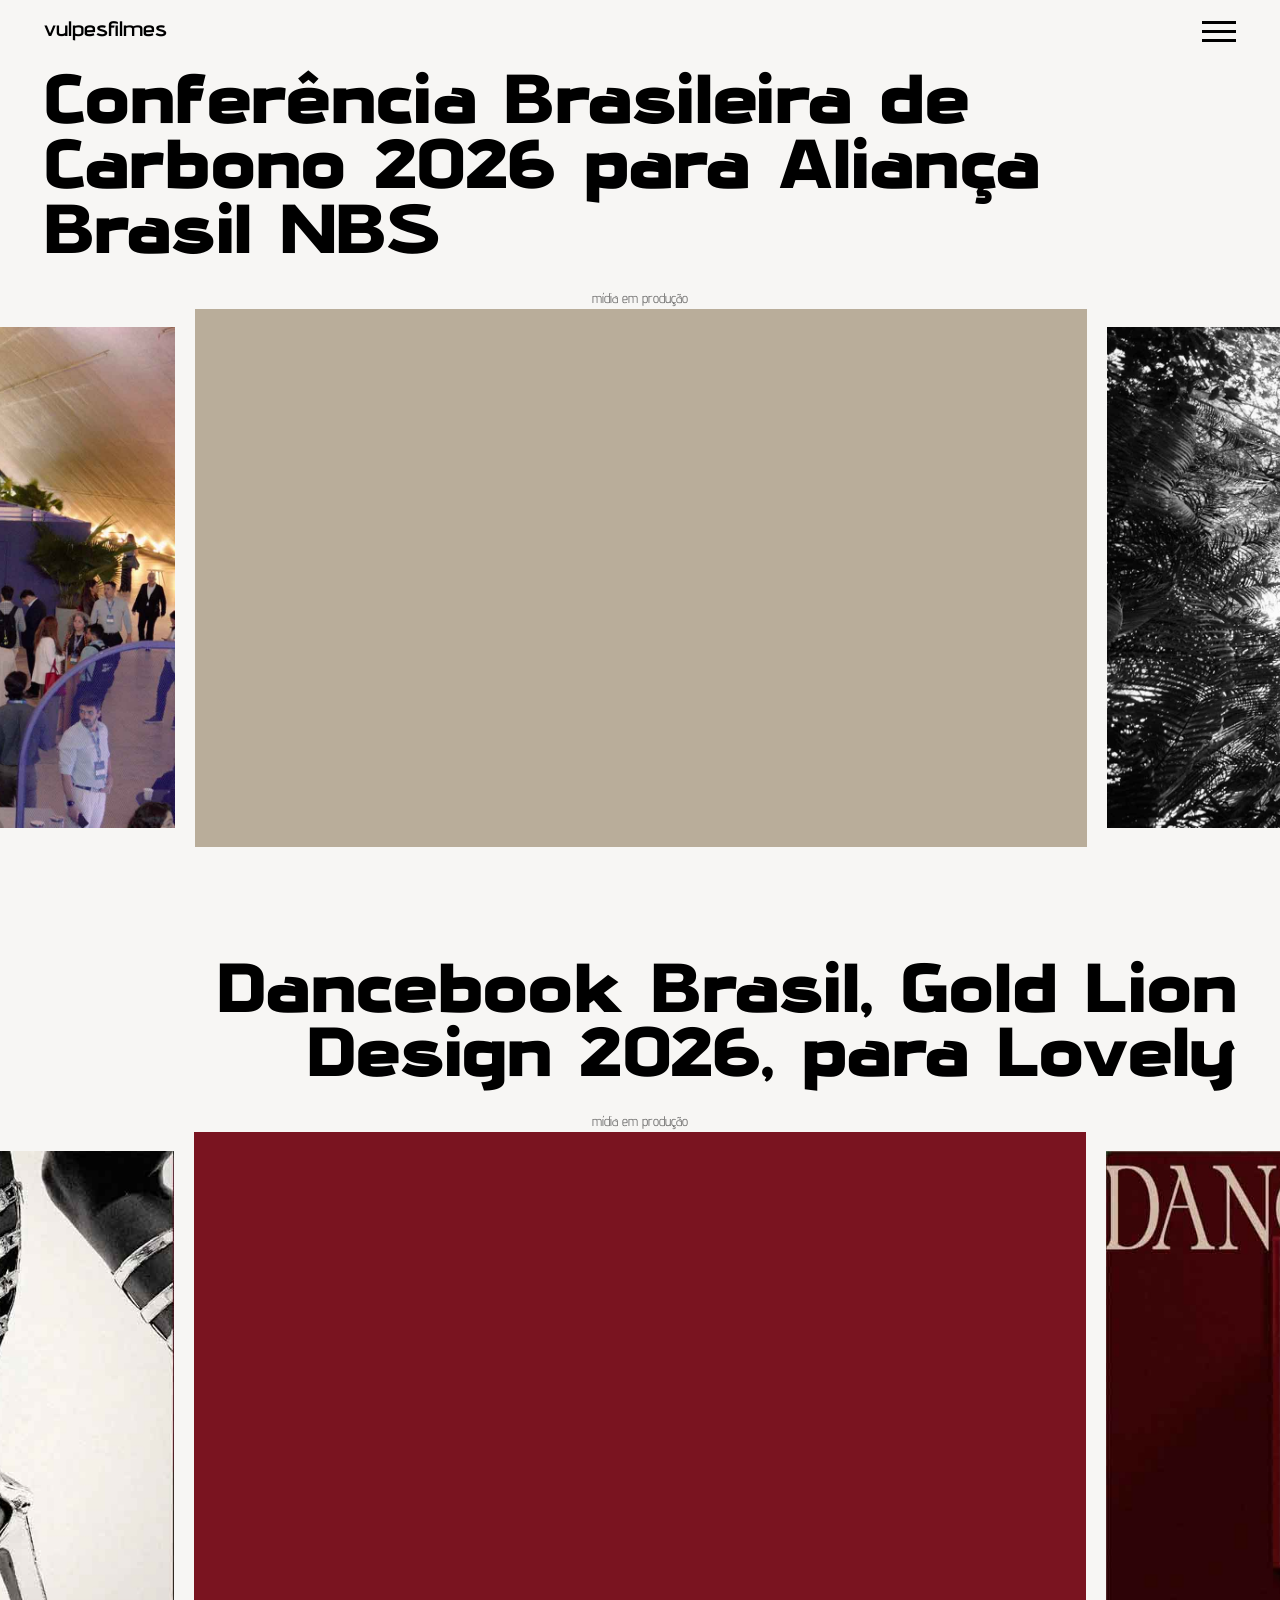
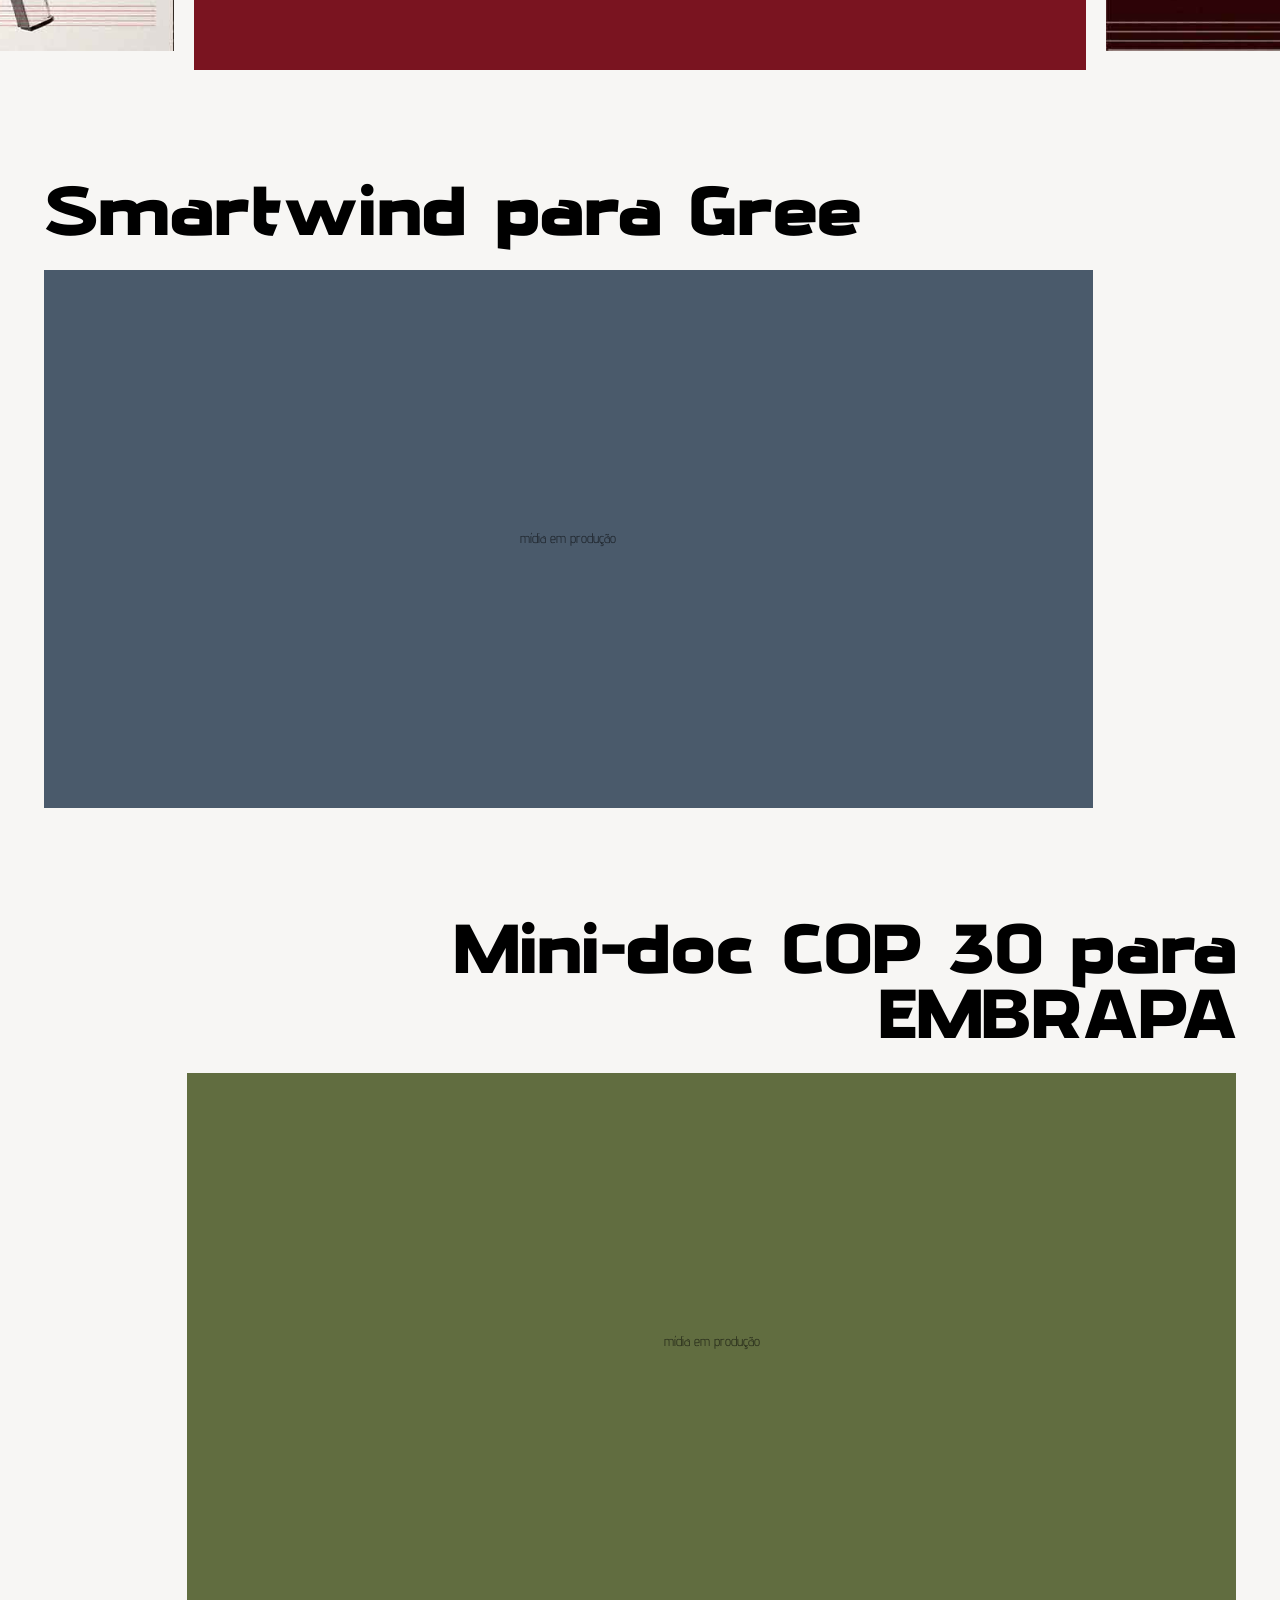
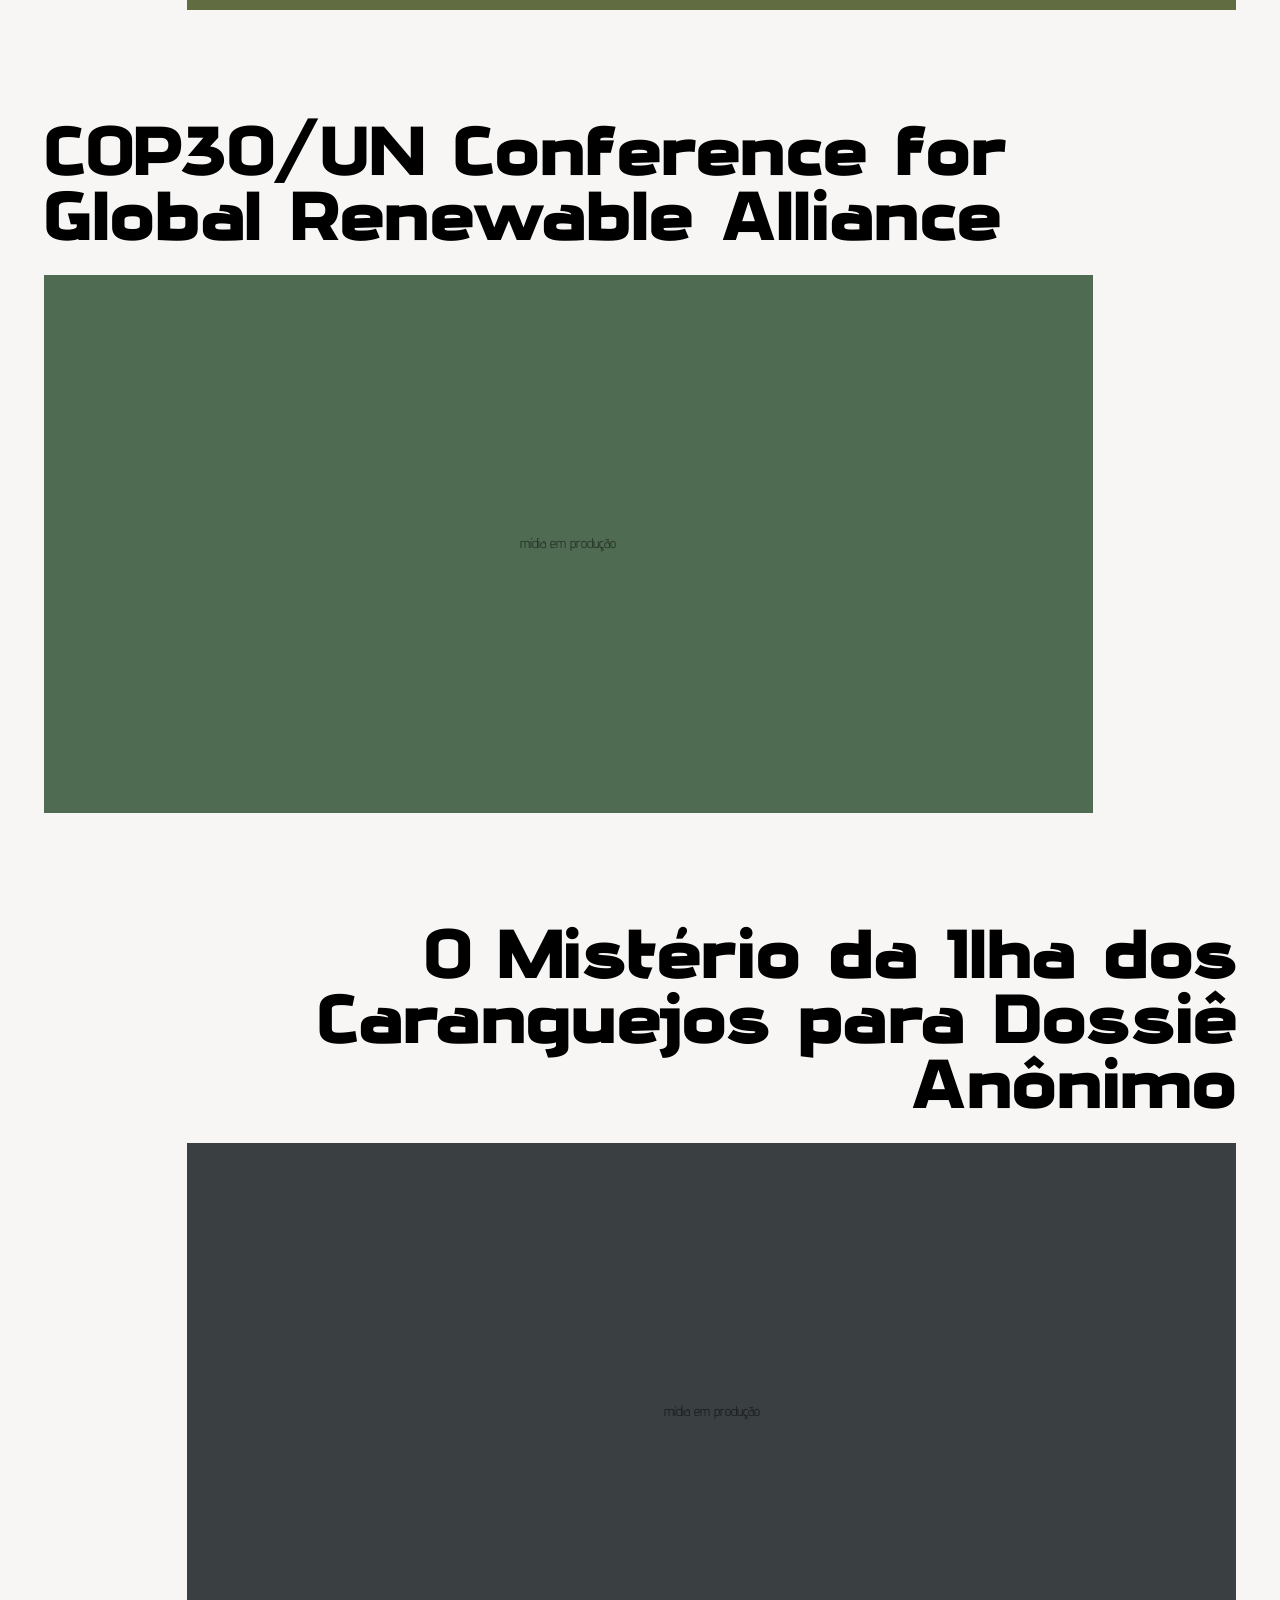
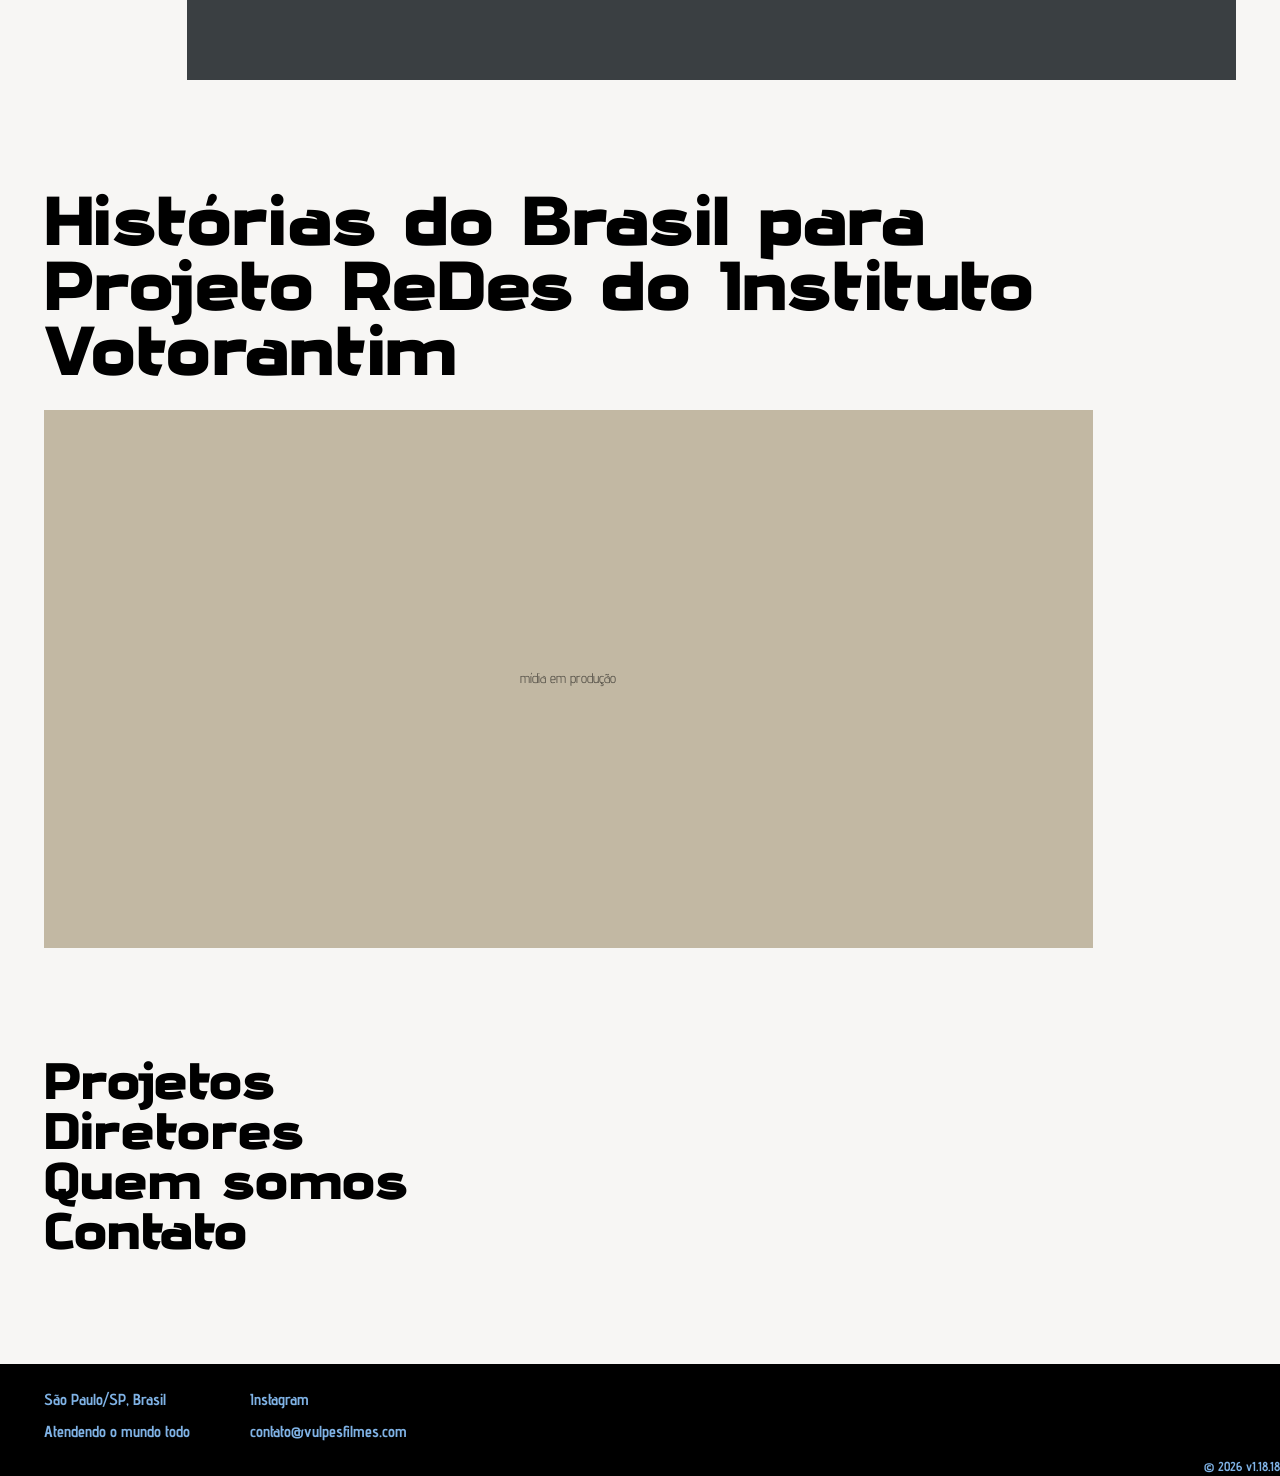
==== index.html @ 64ee563f "Home: título da aba e og:title novos (v1.18.18) Co-Authored-By: Claude Sonnet 5 <noreply@anthropic.c" ====
<!DOCTYPE html>
<html lang="pt-BR">
<head>
<meta charset="utf-8">
<link rel="icon" type="image/png" href="media/favicon-Vulpes.png">
<meta name="viewport" content="width=device-width, initial-scale=1">
<title>Projetos - Vulpes Filmes</title>
<meta name="description" content="Produtora de documentários. Registros documentais, autorais e publicitários.">
<meta property="og:type" content="website">
<meta property="og:site_name" content="vulpesfilmes">
<meta property="og:title" content="Vulpes Filmes">
<meta property="og:description" content="Produtora de documentários. Registros documentais, autorais e publicitários.">
<meta property="og:url" content="https://vulpesfilmes.com/">
<meta property="og:image" content="https://vulpesfilmes.com/media/previewVulpes.jpg">
<meta property="og:image:width" content="1200">
<meta property="og:image:height" content="630">
<meta name="twitter:card" content="summary_large_image">
<meta name="twitter:title" content="Vulpes Filmes">
<meta name="twitter:description" content="Produtora de documentários. Registros documentais, autorais e publicitários.">
<meta name="twitter:image" content="https://vulpesfilmes.com/media/previewVulpes.jpg">
<link rel="preconnect" href="https://fonts.googleapis.com">
<link rel="preconnect" href="https://fonts.gstatic.com" crossorigin>
<link rel="stylesheet" href="css/tokens.css">
<link rel="stylesheet" href="css/base.css">
<link rel="stylesheet" href="css/layout.css">
<script src="js/hue.js"></script>
</head>
<body>

<a class="skip" href="#conteudo">Pular para o conteúdo</a>

<a class="logo" href="./">vulpesfilmes</a>

<button class="burger" aria-expanded="false" aria-controls="menu" aria-label="Abrir menu">
  <span></span><span></span><span></span>
</button>

<main id="conteudo" class="feed">
  <div class="bloco-menu">
    <ul>
      <li><h3><a href="./" class="rodape-projetos" aria-current="page">Projetos</a></h3></li>
      <li><h3><button type="button" class="rodape-diretores" data-abre="menu">Diretores</button></h3></li>
      <li><h3><a href="#quem-somos" data-abre="quem-somos">Quem somos</a></h3></li>
      <li><h3><a href="#contato" data-abre="contato">Contato</a></h3></li>
    </ul>
  </div>
</main>

<footer class="footer-invertido">
  <div class="rodape-col">
    <p>São Paulo/SP, Brasil</p>
    <p>Atendendo o mundo todo</p>
  </div>
  <div class="rodape-col">
    <p class="rodape-social"><a href="#">Instagram</a></p>
    <p><a href="mailto:contato@vulpesfilmes.com">contato@vulpesfilmes.com</a></p>
  </div>
  <p class="rodape-versao">&copy; 2026 v1.18.18</p>
</footer>

<nav id="menu" class="panel panel--menu" aria-label="Navegação principal" aria-hidden="true">
  <ul>
    <li><a href="./" aria-current="page">Projetos</a></li>
    <li>
      <button class="menu-toggle" aria-expanded="false" aria-controls="submenu-diretores">Diretores</button>
      <button class="submenu-back" type="button">voltar</button>
      <ul id="submenu-diretores" class="submenu" hidden>
        <li><a href="ricardo-rapozo.html">Ricardo Rapozo</a></li>
        <li><a href="daniela-luquini.html">Daniela Luquini</a></li>
      </ul>
    </li>
    <li><a href="#quem-somos" data-abre="quem-somos">Quem somos</a></li>
    <li><a href="#contato" data-abre="contato">Contato</a></li>
  </ul>
  <p class="social">
    <a href="#">instagram</a>
  </p>
</nav>

<section id="quem-somos" class="panel panel--about" aria-label="Quem somos" role="dialog" aria-modal="true" aria-hidden="true">
  <button type="button" class="close close--x" data-fecha aria-label="Fechar">&times;</button>
  <div class="about-content">
    <div class="prose">
      <p>A Vulpes é um pequeno bureau de soluções audiovisuais. Um lugar para pensar, criar e dar forma a ideias.</p>
      <p>Trabalhamos onde estratégia encontra imagem: na direção, no roteiro, na edição, no motion e na pós-produção. Entramos no projeto conforme o que ele pede, juntando olhar criativo, repertório e precisão técnica para transformar uma boa ideia em algo que realmente mereça ser visto.</p>
    </div>
    <a class="about-content__logo-link" href="./" aria-label="Voltar para o portfólio">
      <img class="about-content__logo" src="media/vulpesFilmes-LOGO-HORIZONTAL.png" alt="vulpesfilmes" width="1791" height="772">
    </a>
  </div>
</section>

<section id="contato" class="panel panel--contact" aria-label="Contato" role="dialog" aria-modal="true" aria-hidden="true">
  <button type="button" class="close" data-fecha>fechar</button>
  <div class="contact-card">
    <p class="contact-card__local">São Paulo/SP, Brasil</p>
    <p class="contact-card__item"><a href="mailto:contato@vulpesfilmes.com">contato@vulpesfilmes.com</a></p>
  </div>
</section>

<div id="video-modal" class="video-modal" aria-hidden="true" role="dialog" aria-modal="true" aria-label="Vídeo do projeto" inert>
  <button type="button" class="video-modal__close">fechar</button>
  <div class="video-modal__frame"></div>
</div>

<script src="js/helpers.js"></script>
<script src="js/no-download.js"></script>
<script src="js/projetos.js"></script>
<script src="js/feed.js"></script>
<script src="js/panel.js"></script>
<script src="js/footer-menu.js"></script>
<script src="js/video-real.js"></script>
<script src="js/idle-color.js"></script>
<script src="js/media.js"></script>
<script src="js/carousel-infinite.js"></script>
<script src="js/video-modal.js"></script>
</body>
</html>
---- css/tokens.css ----
:root {
  /* cor — estado base */
  --paper: #F7F6F4;
  --ink: #000000;
  --ink-60: rgba(0, 0, 0, .6);

  /* cor — sorteada por sessão, escrita por js/hue.js */
  --hue: #EE7B85;

  /* textura de grão (V1.17.4) — SVG de ruído (feTurbulence + feColorMatrix
     dessaturando + feComponentTransfer comprimindo o contraste pra um
     grão sutil, não ruído bruto), ladrilhado em 200x200px. Usado só no
     overlay de cor das mídias (css/layout.css) via `background-blend-
     mode: overlay`, misturando o grão com `--hue` ANTES desse par ir
     pro `mix-blend-mode: multiply` que tinge a mídia por baixo. */
  --grain: url("[data-uri]");

  /* painel de menu e quem somos */
  --panel-bg: #FFFFFF;

  /* medidas */
  --gutter: clamp(18px, 3.4vw, 44px);
  --logo-clearance: 56px;
  --block-width: 82vw;
  --media-max-h: 88vh;
  --block-gap: clamp(72px, 12vh, 160px);
  --title-media-gap: clamp(20px, 3vh, 40px);

  /* carrossel */
  --slide-width: 81%;
  --slide-gap: 20px;
  --peek: 7vw;

  /* movimento */
  --ease-out: cubic-bezier(.22, .61, .36, 1);
  --t-text: .175s;
  --t-panel: .48s;
  --t-page: .6s;

  /* planos */
  --z-title: 1;
  --z-media: 2;
  --z-gallery: 4;
  /* V1.5: acima de --z-gallery e do z-index:3 hardcoded de .slide__link/
     .media__play (css/layout.css) — as setas precisam ficar por CIMA do
     alvo de clique invisível que cobre o slide inteiro, senão ele
     intercepta o clique antes de chegar na seta (empatavam em 3 antes
     disso; quem vem depois no DOM ganha o empate, e o link do slide vem
     depois da seta). */
  --z-arrow: 5;
  --z-panel: 50;
  --z-chrome: 60;
}
---- css/base.css ----
@import url('https://fonts.googleapis.com/css2?family=Advent+Pro:wdth,wght@100..200,100..900&family=Inter:wght@300..700&display=swap');

/* V1.1: transição entre páginas — View Transitions API "cross-document"
   (Chrome/Edge 126+; navegadores sem suporte simplesmente navegam sem
   transição nenhuma, sem quebrar nada). Não precisa de JS pra navegação
   normal: basta essa regra existir nas duas páginas envolvidas (a que
   sai e a que entra) — como base.css carrega em todas, toda navegação
   interna do site já entra automaticamente. (Pra troca de aba
   trabalhos/bio do diretor, que não é uma navegação de verdade — é hash
   mudando dentro da mesma página — `js/diretor-tabs.js` aciona a versão
   "same-document" da mesma API, `document.startViewTransition()`, pra
   ganhar o mesmo efeito.)

   V1.1.1: o cross-fade padrão do navegador (antiga e nova sobrepostas,
   opacidade trocando ao mesmo tempo) foi trocado por um "dip to white" —
   a página antiga dissolve pro branco, e só depois o branco dissolve pra
   nova página. Duas animações em sequência, cada uma cobrindo metade do
   tempo total (`--t-page`), em vez do crossfade simultâneo do browser. */
@view-transition {
  navigation: auto;
}

::view-transition-image-pair(root) {
  background-color: #fff;
}

@keyframes dip-to-white-out {
  to { opacity: 0; }
}

@keyframes dip-to-white-in {
  from { opacity: 0; }
}

::view-transition-old(root) {
  animation: dip-to-white-out calc(var(--t-page) / 2) var(--ease-out) both;
}

::view-transition-new(root) {
  animation: dip-to-white-in calc(var(--t-page) / 2) var(--ease-out) calc(var(--t-page) / 2) both;
}

*, *::before, *::after { box-sizing: border-box; margin: 0; padding: 0; }

/* V1.17.6: "a página, na versão mobile, parece 'solta' pros lados" —
   não é overflow de conteúdo (nenhuma página mede `scrollWidth` maior
   que a viewport, conferido via Playwright); é o bounce elástico que
   Safari/Chrome mobile dão ao arrastar a página além da borda, mesmo
   sem nada pra rolar. `overscroll-behavior-x` mata só esse bounce
   horizontal, sem mexer em `overflow` — não esbarra no aviso abaixo
   (`overflow-x` não pode subir de `body`, `overscroll-behavior` pode,
   são propriedades diferentes, uma não quebra o `position: sticky` do
   título que a outra quebraria). */
html { -webkit-text-size-adjust: 100%; scroll-behavior: smooth; overscroll-behavior-x: none; }

/* V1.17.2: `body` vira coluna flex de altura mínima igual à viewport —
   junto com `.feed { flex: 1 }` (layout.css), é o que gruda o rodapé no
   fim da tela quando o conteúdo é mais curto que ela (poucos projetos,
   caso da Daniela por ora). Sem isso, o rodapé some no fim do `<main>`
   e sobra uma faixa vazia até o fim da viewport — normal em qualquer
   página curta, mas só ficou visível agora que uma página real tem
   pouco conteúdo. `100dvh`, não `100vh` (única exceção da convenção do
   projeto, que usa `vh`): no Safari mobile `100vh` conta a barra de
   endereço como se estivesse sempre recolhida, então a viewport "real"
   é menor que `100vh` — exatamente o tipo de gap que este fix existe
   pra fechar. `.logo`/`.burger`/`.panel`/os modais são todos `position:
   fixed`, fora do fluxo — só `<main class="feed">` e `<footer>` viram
   itens flex de verdade (ver `.projeto-corpo` em `projeto.html`, que
   não é filho direto de `body` e por isso não participa disso). Quando
   o conteúdo é mais alto que a viewport, `.feed` não encolhe abaixo do
   próprio tamanho (comportamento padrão de item flex) e a página rola
   normalmente, como sempre. */
body {
  background: var(--paper);
  color: var(--ink);
  font-family: 'Advent Pro', sans-serif;
  font-variation-settings: 'wdth' 100, 'wght' 400;
  font-size: 15px;
  line-height: 1.5;
  min-height: 100dvh;
  display: flex;
  flex-direction: column;
  overflow-x: hidden;
  overscroll-behavior-x: none;
  transition: background-color var(--t-panel) var(--ease-out);
  -webkit-font-smoothing: antialiased;
}

/* IMPORTANTE: overflow-x fica no body, nunca num ancestral de .title,
   senão o position:sticky do título morre sem aviso. */

/* V1.17.6: "a cor azul não é aplicada de forma uniforme" — a V1.17.4
   deu grão + P&B só pras MÍDIAS (`.media`/`.diretor-bio__foto`/
   `.projeto-video`/`.galeria-fotos__item`, `css/layout.css`); o fundo
   do `body`, que preenche o resto da página (cabeçalho, margens, vão
   entre vídeo e galeria em `projeto.html`), continuou um `--hue` chapado
   — ao lado da mídia granulada e escurecida, esse fundo liso parecia
   mais claro/fraco por comparação, mesma cor mas sem a textura. Mesmo
   `--grain` (`tokens.css`) e mesmo `background-blend-mode: overlay`
   somados aqui, pro fundo ficar consistente com a mídia. Sem `mix-
   blend-mode` (não tem nada por baixo do `body` pra misturar contra). */
.is-overlay-open body,
html.is-overlay-open body {
  background-color: var(--hue);
  background-image: var(--grain);
  background-size: 200px 200px;
  background-blend-mode: overlay;
}

/* V1.18.7: "quando o efeito de cor entra, ele elimina a barra de
   rolagem... quando sai, a barra volta e causa um 'pulo' na tela" —
   `is-overlay-open` é a MESMA classe que `js/idle-color.js` liga
   sozinho, sem painel nenhum aberto, só pelo efeito ambiente de cor
   (seção 2 do PROJETO.md) — travar o scroll fazia sentido pro painel
   de verdade (menu/quem-somos/contato cobrindo a tela, evita rolar o
   fundo por baixo), nunca fez sentido pro efeito de cor sozinho, que
   não cobre nem esconde nada. `:has(.panel.is-open)` (mesma técnica
   já usada em `.panel--menu:has(...)` mais abaixo neste arquivo)
   escopa o travamento só pro caso real, sem precisar de uma classe
   nova nem mexer em `js/panel.js`/`js/idle-color.js`. */
html.is-overlay-open:has(.panel.is-open) { overflow: hidden; }

a { color: inherit; text-decoration: none; }

/* V17: dificulta o download casual de mídia — sem isso, arrastar a imagem
   pra fora da aba ou o toque longo no celular ("salvar na galeria") já
   bastam pra baixar o arquivo, mesmo com o menu de botão direito bloqueado
   por JS (ver js/no-download.js). Não é proteção real (inspecionar/baixar
   via devtools sempre funciona pra quem sabe), só tira o atalho óbvio. */
img, video {
  display: block;
  max-width: 100%;
  -webkit-user-drag: none;
  user-drag: none;
  -webkit-touch-callout: none;
}

/* O reset acima (author) vence o [hidden] nativo do navegador (user-agent),
   que perde mesmo tendo especificidade maior — a origem do stylesheet decide
   antes da especificidade. Sem isto, mídia quebrada usa media.js para
   esconder a tag via `hidden`, mas o ícone de imagem quebrada continua visível
   por baixo do placeholder "mídia em produção". */
img[hidden], video[hidden] { display: none; }

button { font: inherit; color: inherit; background: none; border: 0; cursor: pointer; }

/* ---------- linha: hover de menu e foco de teclado em qualquer lugar ---------- */

.panel--menu a,
.panel--menu .menu-toggle { position: relative; }

.panel--menu a::after,
.panel--menu .menu-toggle::after {
  content: '';
  position: absolute;
  left: 0; right: 0; bottom: -.06em;
  height: 3px;
  background: currentColor;
  transform: scaleX(0);
  transform-origin: right;
  transition: transform var(--t-text) var(--ease-out);
}

.panel--menu a:hover::after,
.panel--menu .menu-toggle:hover::after {
  transform: scaleX(1);
  transform-origin: left;
}

.panel--menu a:focus-visible,
.panel--menu .menu-toggle:focus-visible,
.title a:focus-visible,
.diretor-tabs a:focus-visible,
.diretor-voltar a:focus-visible,
.projeto-voltar a:focus-visible,
.projeto-barra a:focus-visible,
.arrow:focus-visible {
  text-decoration: underline;
  text-decoration-thickness: 3px;
  text-underline-offset: .14em;
  text-decoration-skip-ink: none;
}

:focus { outline: none; }

/* ---------- chrome fixo ---------- */

.logo {
  position: fixed;
  top: 18px;
  left: var(--gutter);
  z-index: var(--z-chrome);
  font-variation-settings: 'wdth' 175, 'wght' 700;
  font-size: 21px;
  line-height: 1;
  /* V1.2: fica de fora do "dip to white" entre páginas — dar um nome
     próprio de view transition tira o logo do grupo `root` (que é quem
     sofre o dip) e o trata como elemento persistente entre as duas
     páginas. Como o logo é idêntico (mesma posição, mesmo texto) nas
     duas pontas de qualquer navegação interna, ele já ficaria
     visualmente parado mesmo com o crossfade padrão do navegador — o
     `animation: none` abaixo só garante isso de forma explícita, sem
     depender desse acaso. */
  view-transition-name: logo;
}

::view-transition-group(logo),
::view-transition-old(logo),
::view-transition-new(logo) {
  animation: none !important;
}

.burger {
  position: fixed;
  top: 18px;
  right: var(--gutter);
  z-index: var(--z-chrome);
  width: 34px;
  height: 26px;
  display: grid;
  align-content: center;
  gap: 6px;
}

.burger span {
  display: block;
  height: 3px;
  background: var(--ink);
  transition: transform .3s var(--ease-out), opacity .2s linear;
}

.burger[aria-expanded='true'] span:nth-child(1) { transform: translateY(9px) rotate(45deg); }
.burger[aria-expanded='true'] span:nth-child(2) { opacity: 0; }
.burger[aria-expanded='true'] span:nth-child(3) { transform: translateY(-9px) rotate(-45deg); }

.skip {
  position: absolute;
  left: -9999px;
}
.skip:focus {
  left: var(--gutter);
  top: 12px;
  z-index: 999;
  background: var(--paper);
  padding: 8px 12px;
}

/* ---------- painéis: menu (topo) e quem somos (rodapé) ---------- */

.panel {
  position: fixed;
  left: 0;
  right: 0;
  z-index: var(--z-panel);
  background: var(--panel-bg);
  padding: calc(var(--logo-clearance) + 14px) var(--gutter) var(--gutter);
  transition: transform var(--t-panel) var(--ease-out);
  overflow: hidden;
}

.panel--menu   { top: 0;    height: auto; transform: translateY(-101%); }

.panel.is-open { transform: translateY(0); }

/* V1.7: "quem somos" deixou de subir do rodapé — agora é um card
   centralizado, mesmo princípio do `.panel--contact` (mesmo `top:50%;
   left:50%; transform:translate(-50%,-50%)`), só que bem maior. Entre
   V1.7 e V1.7.7 a entrada/saída usou o "dip to white" padrão do site
   (`document.startViewTransition()` em `js/panel.js`); V1.7.8 tirou o
   dip ("retire animação DIP TO WHITE... entra o card FADE IN FADE OUT
   NORMAL") e voltou a um fade simples de `opacity`, só que sem o
   `scale` que `.panel--contact` usa — puro fade, como pedido. O efeito
   de cor (`is-overlay-open`, fundo + overlay de cor nas mídias) não depende dessa
   transição nenhuma e continua igual. */
.panel--about {
  top: 50%;
  left: 50%;
  right: auto;
  bottom: auto;
  height: auto;
  max-height: 85vh;
  overflow-y: auto;
  width: min(1300px, 90vw);
  padding: calc(var(--gutter) * 1.6) var(--gutter) calc(var(--gutter) * 1.4);
  transform: translate(-50%, -50%);
  transition: opacity var(--t-panel) var(--ease-out);
  opacity: 0;
  pointer-events: none;
}

/* `transform` redeclarado aqui de propósito, não só herdado de
   `.panel--about` acima: `.panel.is-open { transform: translateY(0) }`
   (duas classes, especificidade 0-2-0) vence `.panel--about` sozinho
   (uma classe, 0-1-0) assim que `.is-open` entra — sem repetir o
   `translate(-50%,-50%)` aqui (também com 0-2-0, mas depois no arquivo,
   então desempata), o painel perdia a centralização exatamente no
   momento em que abria e ia parar fora da tela. Mesmo problema que
   `.panel--contact.is-open` já resolve do mesmo jeito. */
.panel--about.is-open {
  opacity: 1;
  pointer-events: auto;
  transform: translate(-50%, -50%);
}

.panel--menu ul { list-style: none; }

.panel--menu.is-directors-open > ul > li > a,
.panel--menu.is-directors-open > .social,
.panel--menu:has(.menu-toggle[aria-expanded='true']) > ul > li > a,
.panel--menu:has(.menu-toggle[aria-expanded='true']) > .social {
  display: none;
}

html.is-directors-open .burger,
html:has(.menu-toggle[aria-expanded='true']) .burger { display: none; }

/* V11, revisado no patch dos dois lightboxes ficarem brancos: enquanto o
   modal de vídeo ou o lightbox de fotos está aberto (`is-photo-open` —
   nome herdado de quando só o de fotos usava fundo branco; agora os
   dois modais usam a mesma classe, já que os dois têm o mesmo
   tratamento de chrome), só o hambúrguer some. Ele tem um motivo
   estrutural (ele e o "fechar" de qualquer um dos dois modais ocupam o
   mesmo canto, `top: 18px; right: var(--gutter)` — sem escondê-lo, os
   dois competiriam por clique e por foco de teclado); o logo (canto
   oposto, sem conflito de posição nenhum) fica sempre visível — sem
   fundo escuro em nenhum dos dois modais, não existe mais "modo
   cinema" que justificasse escondê-lo também.

   `.projeto-voltar` entra na mesma lista (V1.16) — bug achado testando
   a navegação por clique na foto: em `projeto.html` (V1.11), o burger
   sumiu de vez e "voltar" ficou fixo no MESMO canto (`top:19px;
   right:var(--gutter)`, ver seção 6 do PROJETO.md) — abrir a galeria
   de fotos ali sobrepõe "voltar" e o "fechar" do lightbox, os dois
   ilegíveis um por cima do outro. Mesmo motivo, mesma solução: esconde
   enquanto o lightbox está aberto. */
html.is-photo-open .burger,
html.is-photo-open .projeto-voltar { display: none; }

.panel--menu ul a {
  display: inline-block;
  font-variation-settings: 'wdth' 200, 'wght' 900;
  font-size: clamp(30px, 4vw, 52px);
  line-height: .98;
  letter-spacing: -.01em;
}

.menu-toggle {
  display: inline-block;
  font-variation-settings: 'wdth' 200, 'wght' 900;
  font-size: clamp(30px, 4vw, 52px);
  line-height: .98;
  letter-spacing: -.01em;
  padding: 0;
}

.submenu {
  list-style: none;
  margin-top: 12px;
  padding-left: 0;
  display: none;
}

.submenu-back {
  display: none;
  padding: 0;
  margin: 0 0 10px;
  font-variation-settings: 'wdth' 175, 'wght' 600;
  font-size: 19px;
  text-decoration: underline;
  text-underline-offset: .14em;
}

.menu-toggle[aria-expanded='true'] + .submenu-back { display: inline-block; }

.submenu[hidden] { display: none; }
.menu-toggle[aria-expanded='true'] ~ .submenu { display: block; }

.submenu a {
  display: inline-block;
  font-variation-settings: 'wdth' 200, 'wght' 900;
  font-size: clamp(30px, 4vw, 52px);
  line-height: .98;
  letter-spacing: -.01em;
}

.social {
  display: flex;
  gap: 14px;
  margin-top: 18px;
  font-variation-settings: 'wdth' 175, 'wght' 600;
  font-size: 19px;
}

/* V1.7: texto em cima, logo embaixo, os dois centralizados — troca a
   disposição em linha (V14: logo ao lado do texto) por uma coluna,
   pedido explícito de referência visual pro novo card centralizado
   (ver `.panel--about` acima). Ordem no HTML já é texto-depois-logo
   (não CSS `order`): assim a ordem de leitura por teclado/leitor de
   tela bate com a ordem visual. */
.about-content {
  display: flex;
  flex-direction: column;
  align-items: center;
  text-align: center;
  gap: clamp(32px, 5vw, 56px);
}

/* PATCH: primeira medida do logo ficou pequena demais perto da
   referência (~31% da largura do card lá, ~17% aqui) — corrigido pra
   bater. */
/* V1.7.12: logo do "quem somos" vira link de volta pro feed do
   portfólio ("./", mesmo destino do `.logo` fixo do cabeçalho) —
   pedido explícito. `display:block` só deixa explícito o
   comportamento que o flex item já teria por padrão (blockificado
   como filho direto de `.about-content`), sem depender disso
   implicitamente. */
.about-content__logo-link { display: block; }

.about-content__logo {
  width: clamp(220px, 22vw, 400px);
  height: auto;
}

/* V1.7: Newsreader pequeno e à esquerda vira Advent Pro grande e
   centralizado — pedido explícito de referência ("CRAVE A
   REFERÊNCIA"). É a mesma família das manchetes do site, não mais o
   serif usado no resto do texto corrido (`.bio`, cartão de contato
   etc.) — esse painel virou destaque tipográfico, não leitura corrida
   discreta. `'wdth' 200, 'wght' 900` (PATCH — era `175`/`700`, largura
   e peso não estavam no teto do eixo variável como a referência
   pedia): os dois no máximo do eixo variável da Advent Pro, igual aos
   títulos mais pesados do site (`.title`, `.diretor-nome`). */
/* PATCH: entrelinha bem mais apertada — "eles devem praticamente se
   tocar... eu quero um BOLO DE TEXTO". `1.25` (herdado do tratamento
   de leitura corrida de antes) deixava respiro grande demais entre
   linhas pra um texto grande/peso 900; `.9` é mais apertado que o
   próprio `.diretor-nome`/`.title` (`.94`/`.98`) — pedido explícito de
   um bloco bem denso, não só "no mesmo padrão dos títulos". */
.panel--about .prose {
  max-width: min(900px, 80%);
  font-variation-settings: 'wdth' 200, 'wght' 900;
  font-size: clamp(22px, 2.6vw, 38px);
  line-height: .9;
}
.panel--about .prose p + p { margin-top: .5em; }

/* "fechar" do quem-somos vai pro canto superior direito do próprio
   painel (V12) — antes ficava em fluxo normal, acima do logo, sobrando
   sozinho no canto esquerdo. .panel já é position:fixed, então
   position:absolute aqui ancora no próprio painel, não no viewport. */
.panel--about .close {
  position: absolute;
  top: 18px;
  right: var(--gutter);
  margin-bottom: 0;
}

.panel--about .close,
.panel--contact .close {
  font-variation-settings: 'wdth' 175, 'wght' 600;
  font-size: 19px;
  text-decoration: underline;
  text-underline-offset: .14em;
}

.panel--contact .close { margin-bottom: 24px; }

/* PATCH: "fechar" (texto) vira "×" (símbolo) só no "quem somos" —
   pedido explícito. `text-decoration:none` porque sublinhado embaixo
   de um símbolo, não de uma palavra, não faz sentido nenhum;
   `aria-label="Fechar"` no HTML mantém o nome acessível pra quem usa
   leitor de tela, já que o texto visível deixou de dizer "fechar".
   Seletor `.panel--about .close--x`, não `.close--x` sozinho: precisa
   da mesma especificidade de `.panel--about .close` (duas classes) —
   um `.close--x` sozinho (uma classe) perdia a disputa e o "×" ficava
   sublinhado a 19px, herdando o estilo do texto "fechar" que ele
   substituiu. */
.panel--about .close--x {
  text-decoration: none;
  font-size: 32px;
  line-height: 1;
  font-variation-settings: 'wdth' 100, 'wght' 400;
}

/* ---------- painel: card de contato (terceira variante) ----------
   Mesmo mecanismo dos outros dois painéis (Esc, clique fora, foco preso,
   cor de fundo via .is-overlay-open), mas ele não desce do topo nem sobe
   do rodapé: é um card centralizado, com transform próprio. */

.panel--contact {
  top: 50%;
  left: 50%;
  right: auto;
  bottom: auto;
  height: auto;
  width: min(420px, 88vw);
  padding: calc(var(--gutter) * 1.1) var(--gutter) var(--gutter);
  border-radius: 2px;
  opacity: 0;
  pointer-events: none;
  transform: translate(-50%, -50%) scale(.94);
  transition: transform var(--t-panel) var(--ease-out), opacity var(--t-panel) var(--ease-out);
}

.panel--contact.is-open {
  opacity: 1;
  pointer-events: auto;
  transform: translate(-50%, -50%) scale(1);
}

.contact-card__local {
  font-variation-settings: 'wdth' 200, 'wght' 800;
  font-size: clamp(22px, 3vw, 30px);
  line-height: 1;
  margin-bottom: 18px;
}

.contact-card__item {
  font-family: 'Inter', sans-serif;
  font-weight: 300;
  font-size: clamp(16px, 1.5vw, 20px);
  line-height: 1.5;
}

.contact-card__item + .contact-card__item { margin-top: 4px; }

.contact-card__item a:hover,
.contact-card__item a:focus-visible {
  text-decoration: underline;
  text-decoration-thickness: 3px;
  text-underline-offset: .14em;
  text-decoration-skip-ink: none;
}

@media (prefers-reduced-motion: reduce) {
  .panel--contact,
  .panel--about { transition: opacity var(--t-panel) var(--ease-out); }
}

.bio {
  font-family: 'Inter', sans-serif;
  font-weight: 300;
}

/* ---------- modal de vídeo ----------
   Deliberadamente fora do sistema de "painel" (menu/quem-somos/contato):
   fundo fixo próprio, não a cor sorteada da sessão, e sem o overlay de
   cor nas mídias atrás — o objetivo é assistir o vídeo, não o efeito de cor.
   Ver js/video-modal.js.

   PATCH: fundo branco (`var(--paper)`), não mais preto de cinema —
   mesmo tratamento do lightbox de fotos (ver abaixo), pedido explícito
   pra consistência entre os dois. `is-photo-open` (não mais
   `is-lightbox-open`, que ficou sem uso) esconde só o hambúrguer —
   mesmo motivo de sempre: conflito real de posição com o "fechar",
   `top: 18px; right: var(--gutter)` nos dois. O logo continua visível
   aqui também, como no lightbox de fotos: sem fundo escuro, não tem
   mais "modo cinema" pra justificar escondê-lo. */

.video-modal {
  position: fixed;
  inset: 0;
  z-index: var(--z-panel);
  display: grid;
  place-items: center;
  padding: var(--gutter);
  background: var(--paper);
  opacity: 0;
  pointer-events: none;
  transition: opacity var(--t-panel) var(--ease-out);
}

.video-modal.is-open {
  opacity: 1;
  pointer-events: auto;
}

.video-modal__close {
  position: fixed;
  top: 18px;
  right: var(--gutter);
  z-index: var(--z-chrome);
  color: var(--ink);
  font-variation-settings: 'wdth' 175, 'wght' 600;
  font-size: 19px;
  text-decoration: underline;
  text-underline-offset: .14em;
}

.video-modal__frame {
  width: min(1100px, 92vw);
  aspect-ratio: 16 / 9;
}

.video-modal__frame iframe,
.video-modal__frame video {
  width: 100%;
  height: 100%;
}

@media (prefers-reduced-motion: reduce) {
  .video-modal { transition: none; }
}

/* ---------- carrossel de fotos (lightbox da galeria) ----------
   Fora do sistema de painel, como o modal de vídeo — mas, diferente
   dele, fundo BRANCO (V1.6, pedido explícito), não preto de cinema.
   `.galeria-fotos` só existe na página de projeto, então essa regra
   não precisa de modificador: é a única cor que esse componente já
   teve. Abre ao clicar numa foto de .galeria-fotos (ver
   js/photo-modal.js) e navega entre as fotos daquela galeria com as
   mesmas setas do carrossel da home (mix-blend-mode: difference — o
   truque de contraste funciona igual sobre fundo claro: a seta some no
   branco só se ela também for branca, e aqui `.arrow` já é `color:
   #fff` — differença entre branco e branco dá preto, então ela
   continua visível). */

.photo-modal {
  position: fixed;
  inset: 0;
  z-index: var(--z-panel);
  display: grid;
  place-items: center;
  padding: var(--gutter);
  background: var(--paper);
  opacity: 0;
  pointer-events: none;
  transition: opacity var(--t-panel) var(--ease-out);
}

.photo-modal.is-open {
  opacity: 1;
  pointer-events: auto;
}

.photo-modal__close {
  position: fixed;
  top: 18px;
  right: var(--gutter);
  z-index: var(--z-chrome);
  color: var(--ink);
  font-variation-settings: 'wdth' 175, 'wght' 600;
  font-size: 19px;
  text-decoration: underline;
  text-underline-offset: .14em;
}

.photo-modal__frame {
  position: relative;
  width: min(1200px, 92vw);
  height: min(84vh, 92vw);
  display: grid;
  place-items: center;
}

/* V1.16: clicar na foto navega (metade esquerda = anterior, direita =
   próxima — ver js/photo-modal.js) além das setas, que continuam como
   reforço visual. `cursor: pointer` sozinho não distingue as metades
   pro visitante — aceitável, a seta em cada lado já indica a direção;
   o clique na foto é só uma área maior pra fazer a mesma coisa. */
.photo-modal__img {
  max-width: 100%;
  max-height: 100%;
  width: auto;
  height: auto;
  object-fit: contain;
  cursor: pointer;
}

/* V1.17: o vídeo do projeto vira o primeiro "slide" do lightbox de
   fotos (ver js/photo-modal.js) — `[hidden]` por padrão, trocado de
   lugar com `.photo-modal__img` conforme o slide atual. Largura cheia
   do frame (ao contrário da foto, que centraliza no tamanho natural
   dela) com `aspect-ratio: 16/9` — o mesmo tratamento que
   `.projeto-video iframe/video` já usa fora do lightbox. */
.photo-modal__video {
  width: 100%;
  aspect-ratio: 16 / 9;
}

.photo-modal__video iframe,
.photo-modal__video video {
  display: block;
  width: 100%;
  height: 100%;
  border: 0;
}

.photo-modal__frame .arrow { position: absolute; }
.photo-modal__frame .arrow--prev { left: -50px; }
.photo-modal__frame .arrow--next { right: -50px; }

@media (max-width: 820px) {
  .photo-modal__frame .arrow--prev { left: 4px; }
  .photo-modal__frame .arrow--next { right: 4px; }
}

@media (prefers-reduced-motion: reduce) {
  .photo-modal { transition: none; }
}

/* ---------- rodapé ---------- */

/* V1.3: rodapé inteiro de volta pra Advent Pro, em negrito — reverte o
   V1.2 (que tinha posto e-mail/endereço em Newsreader, só o copyright
   ficando na Advent Pro). `'wght' 700` (era 600) é o que garante o
   "bold" pedido; sem uma regra própria pra `footer p`, as três linhas
   herdam isso igual, não precisa de seletor específico pro copyright.

   V1.17.5: `14px` → `16px` ("aumente a fonte 2 pontos") — `'wght' 700`
   já é o "bold" pedido de novo na mesma leva, não precisou mudar
   (era esse o peso desde a V1.3). */
footer {
  padding: 24px var(--gutter);
  background: transparent;
  font-variation-settings: 'wdth' 100, 'wght' 700;
  font-size: 16px;
  color: var(--ink);
}

footer p {
  margin: 0 0 8px 0;
}

/* V1.6: rodapé invertido — fundo preto, texto claro. Nasceu escopado só
   à página de projeto; um patch na mesma leva estendeu pra `<footer
   class="footer-invertido">` nas 5 páginas do site (a classe é a mesma
   em todas, só marcada direto no HTML de cada uma). `a { color: inherit
   }` (topo deste arquivo) já resolve o link do e-mail sozinho, sem
   seletor próprio.

   V1.17.3: "o rodapé não será mais preto, ele terá a cor aleatória que
   está reservada pro efeito cor" — fundo virou `var(--hue)`, sempre,
   não só quando um painel abre (igual o preto de antes: constante,
   painel aberto ou não — só a cor que mudou). Texto voltou a preto.

   V1.17.4: "tire a borda preta do box do rodapé. SEM BORDA" — o
   `border-top` (regra base `footer`) foi removido de vez, não só
   trocado de cor.

   V1.17.5: inverte de novo — "deixe a barra do rodapé preto" + "a
   fonte deve ter a cor aleatória do efeito cor". Fundo volta a
   `var(--ink)` (preto, como era antes da V1.17.3); quem passa a usar
   `var(--hue)` agora é o TEXTO, não o fundo — troca completa de qual
   dos dois carrega a cor da sessão. `a { color: inherit }` (topo deste
   arquivo) resolve o link do e-mail sozinho, sem seletor próprio.

   V1.18.1.1: rodapé volta a DUAS COLUNAS lado a lado (`display:flex`).
   V1.18 tinha posto os quatro itens do menu (Projetos/Diretores/Quem
   somos/Contato) dentro do rodapé, como lista. Pedido com referência
   visual: não é isso — os itens do menu saem do rodapé de vez (viram
   bloco próprio no fim do feed da home, ver `.bloco-menu` em
   `layout.css`) e o rodapé volta a ter e-mail + copyright, com
   Instagram do lado do e-mail, e as duas colunas (`.rodape-col`, só
   um agrupador de `<p>` — sem herdar `footer p` nada demais) lado a
   lado, não empilhadas. `row-gap`/`column-gap` separados, não `gap`
   sozinho: no mobile (`flex-wrap: wrap` empilha as colunas), 60px de
   respiro VERTICAL entre elas ficava exagerado — só o respiro
   HORIZONTAL (entre colunas lado a lado) precisa ser grande.

   V1.18.2: "inverta as linhas do rodapé" — col 1 vira endereço (São
   Paulo/SP, Brasil / Atendendo o mundo todo), col 2 vira Instagram +
   e-mail (sem `© 2026` — o copyright saiu daqui, ver `.rodape-versao`
   abaixo). `position: relative` porque `.rodape-versao` é `position:
   absolute` e precisa de um ancestral posicionado pra ancorar no
   canto do PRÓPRIO rodapé, não da página inteira. */
footer.footer-invertido {
  background: var(--ink);
  color: var(--hue);
  display: flex;
  row-gap: 24px;
  column-gap: 60px;
  flex-wrap: wrap;
  position: relative;
}

/* "No canto inferior direito do rodapé: © 2026 v.[versão]" — ancorado
   no canto de `footer` (acima, `position: relative`), não flui junto
   com as colunas; assim fica preso ao canto de verdade da caixa preta
   mesmo quando as colunas empilham no mobile (`flex-wrap: wrap`).
   `margin: 0` sobrescrevendo `footer p { margin: 0 0 8px 0 }` — um
   `<p>` com margem própria não ficaria colado no canto exato.
   Versão escrita à mão, sem nenhum mecanismo automático: repete o
   número do cabeçalho do PROJETO.md (seção "Versão") — precisa ser
   atualizada nas 4 páginas com rodapé toda vez que a versão mudar,
   mesma disciplina manual já usada pro changelog. */
.rodape-versao {
  position: absolute;
  right: 0;
  bottom: 0;
  margin: 0;
  font-size: 13px;
}

footer a {
  text-decoration: none;
}

footer a:hover,
footer a:focus-visible {
  text-decoration: underline;
  text-decoration-thickness: 3px;
  text-underline-offset: .14em;
  text-decoration-skip-ink: none;
}
---- css/layout.css ----
.feed {
  padding-top: calc(var(--logo-clearance) + 10px);
  padding-bottom: var(--block-gap);
  display: flex;
  flex-direction: column;
  gap: var(--block-gap);
  /* V1.17.2: item flex de `body` (ver base.css) — cresce pra empurrar o
     rodapé pro fim da viewport quando o conteúdo é curto. Inerte em
     `projeto.html`: lá `#conteudo-projeto` (`.feed`) é filho de
     `.projeto-corpo`, não de `body` diretamente, então `flex` não tem
     container flex pra reagir (exceto dentro de `is-projeto-sem-
     galeria`, que já sobrescreve com seu próprio `flex: 1`, ver abaixo). */
  flex: 1;
}

/* =========================================================
   BLOCO
   NUNCA aplicar transform, filter, perspective, backdrop-filter
   ou will-change em .block ou acima. Qualquer uma delas converte
   o position:sticky do título em fixed e o efeito quebra em silêncio.
   ========================================================= */

.block {
  position: relative;
  isolation: isolate;
  display: grid;
  grid-template-columns: var(--block-width) 1fr;
  column-gap: var(--gutter);
  padding-inline: var(--gutter);
}

.block--right {
  grid-template-columns: 1fr var(--block-width);
}
.block--right .block__main { grid-column: 2; text-align: right; }
.block--right .block__side { grid-column: 1; grid-row: 1; }

.block--center {
  grid-template-columns: 1fr;
  padding-inline: 0;
}

.block__main { grid-column: 1; min-width: 0; }
.block__side { grid-column: 2; grid-row: 1; }

/* ---------- título preso ---------- */

.title {
  position: sticky;
  top: var(--logo-clearance);
  z-index: var(--z-title);
  /* 'wdth' 200 já é o teto do eixo variável da Advent Pro (100..200, ver
     @import em base.css) — não dá pra ir além sem trocar de fonte.
     'wght' subiu pro máximo do eixo (900). */
  font-variation-settings: 'wdth' 200, 'wght' 900;
  font-size: clamp(30px, 5.4vw, 74px);
  line-height: .94;
  letter-spacing: -.01em;
  opacity: 1;
  transition: opacity var(--t-text) ease;
  margin-bottom: var(--title-media-gap);
}

.block--center .title { padding-inline: var(--gutter); text-align: right; }

/* ---------- mídia ---------- */

.media {
  position: relative;
  z-index: var(--z-media);
  overflow: hidden;
  max-height: var(--media-max-h);
  background: var(--placeholder, #d8d5d0);
}

.media.is-missing {
  min-height: clamp(220px, 42vw, 620px);
  display: grid;
  place-items: center;
}

.media.is-missing::before {
  content: 'mídia em produção';
  font-variation-settings: 'wdth' 100, 'wght' 400;
  font-size: 14px;
  color: var(--ink-60);
}

.media video,
.media img {
  width: 100%;
  height: 100%;
  max-height: var(--media-max-h);
  object-fit: contain;
  transition: filter .28s ease;
}


/* ---------- efeito de cor, ativo só com painel aberto ----------
   V1.17.3: era duotone (mídia em `grayscale` + overlay `mix-blend-mode:
   darken`) — "tirar o Duotone, deixar apenas a cor com um efeito de
   Multiply em cima": tirou o `filter`, só sobrou o overlay de `--hue`
   com `multiply`.

   V1.17.4: volta o P&B, mas não o duotone de antes — "antes de aplicar
   o efeito de cor no fundo, aplique um efeito de dessaturação (P&B) e
   aumente o contraste." `filter: grayscale(1) contrast(1.3)` na mídia
   de novo (sem o `brightness(.92)` que a V1.6 original tinha — não foi
   pedido, e o `multiply` já escurece sozinho); o overlay continua
   `multiply` (não voltou o `darken` da V1.6). Grão (V1.17.4, "é
   possível?"): `--grain` (`tokens.css`, SVG de ruído) somado ao
   `background` do MESMO `::after`, misturado com `--hue` via
   `background-blend-mode: overlay` — mistura as camadas de fundo desse
   elemento ENTRE SI, antes do `mix-blend-mode: multiply` (que mistura
   o elemento inteiro, já com grão, contra a mídia por baixo) entrar em
   ação. Um pseudo-elemento só, sem `::before` extra — evita problema de
   ordem de pintura (`::before` nasce ANTES do conteúdo real no DOM,
   ficaria atrás da imagem, não por cima). */

.media::after {
  content: '';
  position: absolute;
  inset: 0;
  background-color: var(--hue);
  background-image: var(--grain);
  background-size: 200px 200px;
  background-blend-mode: overlay;
  mix-blend-mode: multiply;
  opacity: 0;
  transition: opacity .28s ease;
  pointer-events: none;
}

html.is-overlay-open .media video,
html.is-overlay-open .media img { filter: grayscale(1) contrast(1.3); }

html.is-overlay-open .media::after { opacity: 1; }

/* PATCH: bug real — o duotone acima só cobria `.media`, a classe do
   feed/carrossel original. Versões mais recentes trouxeram mídia com
   OUTRAS classes (`.diretor-bio__foto`, a bio do diretor; `.projeto-
   video`, o vídeo de verdade da página de projeto; `.galeria-fotos__
   item`, a grade de fotos) que nunca foram incluídas nessa cobertura —
   ao abrir um painel, essas três ficavam intocadas, sem duotone
   nenhum. Pedido explícito: "o efeito de cor deve cobrir TODOS os
   elementos da página, inclusive as fotos e vídeos. A única coisa que
   fica por cima é o menu, submenu, quem somos e contato." Mesmo par de
   regras do `.media` acima, repetido pros três containers que
   faltavam — os dois lightboxes (foto/vídeo) ficam de fora de
   propósito, mesmo raciocínio de "quem somos"/"contato": são sistemas
   com fundo próprio, deliberadamente fora da cor da sessão (ver seção
   6, "Modal de vídeo"), não esquecidos por descuido como os três
   daqui. */
.diretor-bio__foto,
.projeto-video,
.galeria-fotos__item {
  position: relative;
}

.diretor-bio__foto::after,
.projeto-video::after,
.galeria-fotos__item::after {
  content: '';
  position: absolute;
  inset: 0;
  background-color: var(--hue);
  background-image: var(--grain);
  background-size: 200px 200px;
  background-blend-mode: overlay;
  mix-blend-mode: multiply;
  opacity: 0;
  transition: opacity .28s ease;
  pointer-events: none;
}

html.is-overlay-open .diretor-bio__foto img,
html.is-overlay-open .projeto-video img,
html.is-overlay-open .projeto-video video,
html.is-overlay-open .projeto-video iframe,
html.is-overlay-open .galeria-fotos__item img {
  filter: grayscale(1) contrast(1.3);
}

html.is-overlay-open .diretor-bio__foto::after,
html.is-overlay-open .projeto-video::after,
html.is-overlay-open .galeria-fotos__item::after {
  opacity: 1;
}

/* V1.17.7: "as barras ao lado do vídeo são mais escuras que o
   cabeçalho e as linhas da galeria" — `.projeto-video` (diferente de
   `.diretor-bio__foto`/`.galeria-fotos__item`, que não têm padding
   próprio) tem `padding-inline: var(--gutter)` (mais `padding-bottom`
   extra quando `is-projeto-sem-galeria`, ver abaixo); como o `::after`
   usava `inset: 0`, ele cobria a caixa INTEIRA, inclusive esse
   padding — então a faixa de respiro ao lado do vídeo recebia DOIS
   `multiply` empilhados (o do `body`, por baixo, mais o do próprio
   `.projeto-video::after`, por cima, sem nenhuma imagem ali pra
   justificar), ficando mais escura que áreas com um `multiply` só
   (cabeçalho, vão entre linhas da galeria). Fix: inset lateral igual
   ao padding, pra o overlay parar exatamente na borda do vídeo — só
   `--grain`+`--hue` do `body` (uma camada) aparece no respiro. */
.projeto-video::after {
  inset: 0 var(--gutter);
}

html.is-projeto-sem-galeria .projeto-video::after {
  bottom: var(--gutter);
}

/* ---------- alvo de clique pro vídeo real (V8: sem ícone) ----------
   A galeria de fotos passou a viver só na página do projeto (título é o
   único link pra lá — o ícone ao lado do bloco foi removido). Aqui, quando
   o projeto tem `video`, a mídia inteira vira alvo de clique pro modal,
   sem indicação visual — só o cursor e o foco de teclado entregam que é
   clicável. */

.media__play,
.slide__link {
  position: absolute;
  inset: 0;
  z-index: 3;
  cursor: pointer;
}

/* difference garante contraste sobre qualquer mídia por baixo, mesmo
   escura — o mesmo truque das setas do carrossel. */
.media__play:focus-visible,
.slide__link:focus-visible {
  outline: 2px solid #fff;
  outline-offset: -2px;
  mix-blend-mode: difference;
}

/* ---------- carrossel ---------- */

.media--carousel {
  overflow: visible;
  background: none;
  max-height: none;
  width: 100vw;
  margin-left: calc(50% - 50vw);
}

.block:has(.media--carousel) {
  grid-template-columns: 1fr;
  padding-inline: 0;
}

/* .block--right posiciona .block__main na coluna 2 (ver regra acima na
   seção de BLOCO). Como o carrossel reduz a grid para uma única coluna
   explícita, esse grid-column:2 sobra sem par e o grid cria uma coluna
   implícita extra só para caber o item — o carrossel fica confinado a essa
   coluna implícita em vez de ocupar a largura toda. Força de volta pra
   coluna 1 em qualquer lado. */
.block:has(.media--carousel) .block__main {
  grid-column: 1;
}

.block:has(.media--carousel) .title {
  padding-inline: var(--gutter);
}

.track {
  display: flex;
  align-items: center;
  gap: var(--slide-gap);
  overflow-x: auto;
  scroll-snap-type: x mandatory;
  scroll-behavior: smooth;
  scrollbar-width: none;
  padding-inline: var(--peek);
  /* V1.4: affordance do arrasto por mouse (ver js/carousel-infinite.js) —
     cursor de "mão aberta" em repouso, "mão fechada" durante o arrasto.
     `user-select: none` evita selecionar texto/imagem sem querer no meio
     do gesto (os slides não têm texto, mas evita artefato mesmo assim). */
  cursor: grab;
  user-select: none;
}
.track::-webkit-scrollbar { display: none; }
.track:active { cursor: grabbing; }

.slide {
  position: relative;
  flex: 0 0 var(--slide-width);
  scroll-snap-align: center;
  /* Sem isso, um slide de vídeo/imagem ainda não carregado não tem altura
     intrínseca nenhuma (nem o <video> nem o <img> têm width/height fixos
     no HTML) — o track inteiro colapsa pra altura 0 ou pro tamanho padrão
     do navegador (300×150) até a mídia carregar. Isso torna qualquer
     leitura de geometria logo no 'feed:pronto' (largura do slide,
     scrollIntoView) instável — é a causa do V13 do vídeo em loop "sumir"
     no carregamento. Mesmo valor do placeholder de "mídia em produção". */
  min-height: clamp(220px, 42vw, 620px);
  max-height: var(--media-max-h);
  background: var(--placeholder, #d8d5d0);
  overflow: hidden;
}

.arrow {
  position: absolute;
  top: 50%;
  transform: translateY(-50%);
  z-index: var(--z-arrow);
  color: #fff;
  mix-blend-mode: difference;
  font-size: 26px;
  line-height: 1;
  padding: 10px;
}

.arrow--prev { left: calc(var(--peek) / 2 - 22px); }
.arrow--next { right: calc(var(--peek) / 2 - 22px); }
.arrow[hidden] { display: none; }

/* V1.5: setas só aparecem com o mouse por perto — escondidas por padrão,
   reveladas no hover do carrossel inteiro (não teria como só no hover da
   própria seta: ela é pequena, e some assim que o mouse for até ela).
   Escopado a `.media--carousel .arrow` de propósito, não `.arrow`
   sozinho — o lightbox de fotos (`.photo-modal__frame .arrow`, base.css)
   é outro contexto, sem gesto de arrastar nem mouse "passando perto":
   lá as setas continuam sempre visíveis. `:focus-within` garante que
   quem navega por teclado consegue enxergar a seta ao chegar nela (sem
   isso, ela ficaria focável mas invisível — regressão de acessibilidade
   só pra ganhar a revelação por hover). Toque não tem estado de hover
   persistente; sem problema, quem usa toque já arrasta o carrossel
   direto, nunca dependeu das setas. */
.media--carousel .arrow {
  opacity: 0;
  transition: opacity var(--t-text) var(--ease-out);
}

.media--carousel:hover .arrow,
.media--carousel:focus-within .arrow {
  opacity: 1;
}

/* ---------- bloco de pessoa (time) ----------
   Variante do bloco de projeto: mesmo sticky, mesmo hover, mesmo overlay de cor.
   Muda a proporção, porque retrato vertical + bio longa não cabem na
   divisão 82/18 da home — a coluna vazia vira coluna de texto. */

.block--pessoa {
  grid-template-columns: 38vw 1fr;
  grid-template-rows: auto 1fr;
  align-items: start;
}
.block--pessoa.block--right {
  grid-template-columns: 1fr 38vw;
}

/* .block__main normalmente é uma célula só, com título e mídia empilhados
   em fluxo normal. O título aqui é um nome (ex. "Ricardo Rapozo") e pode
   quebrar em 1 ou 2 linhas dependendo do nome e da largura — então não dá
   pra alinhar a bio com a foto adivinhando a altura do título em CSS.
   Em vez disso .block__main vira uma subgrid de 2 linhas que espelha as
   linhas do grid externo (linha 1 = altura real do título, linha 2 =
   mídia), e a bio ocupa a linha 2 do grid externo — alinhada exatamente
   onde a mídia começa, seja qual for a altura do título. */
.block--pessoa .block__main {
  grid-row: 1 / 3;
  display: grid;
  grid-template-rows: subgrid;
}
.block--pessoa .title { grid-row: 1; }
.block--pessoa .media { grid-row: 2; }

.block--pessoa .block__side { grid-row: 2; }

.block--pessoa .media { max-height: 78vh; }
.block--pessoa .media img { object-position: top; }

.bio {
  position: sticky;
  top: calc(var(--logo-clearance) + 10px);
  max-width: 46ch;
  font-size: clamp(15px, 1.15vw, 17px);
  line-height: 1.55;
  color: var(--ink);
}
.bio p + p { margin-top: .9em; }

.block--pessoa.block--right .bio { margin-left: auto; }

/* ---------- galeria do diretor (páginas de bio) ----------
   Mesmo ritmo do .feed da home: um gap entre blocos, sem padding próprio —
   o espaço entre o bloco de pessoa e o primeiro projeto já vem do gap do
   .feed que envolve os dois. */

.galeria {
  display: flex;
  flex-direction: column;
  gap: var(--block-gap);
}

/* ---------- página de diretor: cabeçalho + abas trabalhos/bio (V16) ----------
   O nome do diretor sai de dentro do bloco de pessoa (que tinha uma
   subgrid só pra resolver o alinhamento bio↔foto por causa do título
   variar de 1 a 2 linhas) e vira um cabeçalho de página, centralizado,
   comum às duas abas. Sem título dentro do bloco de bio, não precisa mais
   de subgrid — é só duas colunas simples. Ver js/diretor-tabs.js. */

.diretor-header {
  padding-inline: var(--gutter);
  text-align: center;
}

/* V17.1: nas páginas de diretor, `.feed` (`gap`/`padding-bottom: var(
   --block-gap)`, 72–160px — pensado pra separar BLOCOS inteiros na home)
   também é o espaçamento entre cabeçalho→conteúdo da aba, conteúdo→
   .diretor-voltar e .diretor-voltar→rodapé. Ali dá certo (blocos grandes
   e poucos); aqui, com o cabeçalho de abas e o link de voltar sendo
   elementos pequenos, o mesmo valor cria uma margem "bizarra" — mesma
   causa-raiz já corrigida entre vídeo e galeria em `projeto.html`
   (V1.12/V1.13): reduzir pra `var(--gutter)`, escopado só a essa página
   via `[data-diretor-page]` pra não afetar a home (que usa a mesma
   classe `.feed`, sem esse atributo). */
.feed[data-diretor-page] {
  gap: var(--gutter);
  padding-bottom: var(--gutter);
}

/* V16.1: grande e centralizado nas duas abas — sem variação de tamanho
   por aba. A referência visual tinha o nome grande em trabalhos e em
   bio; a leitura de que ficava menor em trabalhos estava errada. */
.diretor-nome {
  font-variation-settings: 'wdth' 200, 'wght' 900;
  font-size: clamp(48px, 8vw, 108px);
  line-height: .94;
  letter-spacing: -.01em;
}

.diretor-tabs {
  display: flex;
  justify-content: center;
  gap: 28px;
  margin-top: 18px;
  font-variation-settings: 'wdth' 175, 'wght' 700;
  font-size: clamp(18px, 1.6vw, 24px);
}

/* V16.1: a linha sob a aba na referência era só o hover capturado no
   print, não um indicador fixo de aba ativa — mesmo princípio do menu
   principal ("Hover — menu" na seção 5: item da página atual não tem
   sublinhado visual, só `aria-current` pra acessibilidade). Reaproveita
   a mesma animação: linha entra pela esquerda no hover/foco, sem nada
   estático marcando qual aba está aberta. */
.diretor-tabs a { position: relative; }

.diretor-tabs a::after {
  content: '';
  position: absolute;
  left: 0; right: 0; bottom: -.06em;
  height: 3px;
  background: currentColor;
  transform: scaleX(0);
  transform-origin: right;
  transition: transform var(--t-text) var(--ease-out);
}

.diretor-tabs a:hover::after {
  transform: scaleX(1);
  transform-origin: left;
}

/* V17: a separação de seção passa a ser marcada pelo peso da fonte, não só
   por convenção implícita — pedido explícito pra essa página (diferente do
   menu principal, onde `aria-current` continua sem estilo nenhum). O hover
   acima não muda: a linha entra do mesmo jeito na aba ativa ou não. */
.diretor-tabs a[aria-current='page'] {
  font-variation-settings: 'wdth' 175, 'wght' 900;
}

/* ---------- bio do diretor (aba "bio") ----------
   Duas colunas simples — sem título dentro do bloco, sem subgrid. */

.diretor-bio {
  display: grid;
  grid-template-columns: 38vw 1fr;
  column-gap: var(--gutter);
  padding-inline: var(--gutter);
  align-items: center;
}

.diretor-bio--right { grid-template-columns: 1fr 38vw; }
.diretor-bio--right .diretor-bio__foto { grid-column: 2; grid-row: 1; }
.diretor-bio--right .bio { grid-column: 1; grid-row: 1; margin-left: auto; }

/* V16.2: object-fit:cover + aspect-ratio fixo em vez de contain — a foto
   preenche a coluna inteira (uma "máscara" retangular sobre a imagem
   original, que pode ter enquadramento diferente) em vez de sobrar
   espaço vazio quando a proporção da imagem não bate exatamente com a
   da coluna. align-items:center no grid pai alinha o bloco da foto ao
   centro vertical do bloco de texto, em vez de grudar os dois no topo. */
.diretor-bio__foto img {
  width: 100%;
  height: auto;
  aspect-ratio: 3 / 4;
  object-fit: cover;
  object-position: top;
}

/* V16.2: texto de bio maior e com mais respiro que o `.bio` genérico
   (usado também no time.html) — a referência mostrava um bloco de texto
   claramente maior, não o tamanho "notas de rodapé" que o `.bio` de base
   usa quando é uma coluna sticky ao lado da galeria. Sobrescreve só
   dentro de `.diretor-bio`, sem mexer no time.html. */
.diretor-bio .bio {
  position: static;
  max-width: 44ch;
  font-size: clamp(17px, 1.35vw, 20px);
  line-height: 1.6;
}

/* Parágrafo de abertura como uma frase de efeito: maior, em negrito,
   sem aspas no texto (a pontuação de citação virava ruído visual — a
   referência trata a frase como uma epígrafe tipográfica, não uma
   citação entre aspas). Só o primeiro parágrafo, nas duas bios. */
.diretor-bio .bio p:first-child {
  font-weight: 700;
  font-size: clamp(24px, 2.3vw, 32px);
  line-height: 1.3;
  margin-bottom: .85em;
}

/* PATCH: bio de Ricardo Rapozo vira bloco de destaque tipográfico —
   mesma fonte do "quem somos" ('wdth' 200, 'wght' 900, line-height
   .9), numa caixa da largura da página (não mais dividindo a linha
   com a foto) e da altura da foto (calculada a partir da mesma largura/
   aspect-ratio 3/4 da foto, já que os dois elementos empilham em vez
   de ficar lado a lado). Modificador aplicado só em ricardo-rapozo.html
   — `.diretor-bio` genérico (usado por Daniela) e o time.html não
   mudam. Sem parágrafo-epígrafe aqui: as duas regras de
   `.diretor-bio .bio p:first-child`/`.bio p + p` acima são
   sobrescritas abaixo pra tudo usar o mesmo tratamento tipográfico. */
.diretor-bio--destaque {
  align-items: stretch;
}
/* `align-items: stretch` (em vez do `center` herdado de `.diretor-bio`)
   faz `.bio` esticar até a altura da linha do grid — que é a altura da
   foto, já que ela é bem mais alta que duas linhas de texto. É assim
   que a caixa de texto vira "do tamanho da foto" ficando ao lado dela,
   sem precisar calcular a altura por fórmula: o próprio grid resolve. */
.diretor-bio--destaque .bio {
  max-width: none;
  display: flex;
  flex-direction: column;
  justify-content: center;
  /* `hidden`, não `auto` — o `font-size` abaixo já é calibrado pra
     caber sem estourar (com margem de segurança), mas se algum texto
     mais longo passar 1px do limite, o certo é cortar em silêncio, não
     abrir barra de rolagem numa caixa que devia ser só texto grande. */
  overflow-y: hidden;
  font-family: 'Advent Pro', sans-serif;
  font-variation-settings: 'wdth' 200, 'wght' 900;
  line-height: .9;
  /* Medido por tentativa (busca binária via Playwright): maior
     `font-size` que ainda cabe na altura da coluna sem estourar,
     testado em várias larguras de tela — como a coluna (`1fr`, ao lado
     da foto de 38vw) escala perto de linear com `vw`, um valor fixo em
     `vw` mantém o texto "encostando" nas bordas da caixa em qualquer
     largura de desktop, sem precisar de `clamp()`. Um valor só,
     compartilhado por qualquer bio que use este modificador (Ricardo
     E Daniela, mesma "formatação" pedida) — calibrado pro texto mais
     longo dos dois (o da Daniela, 3 parágrafos, cabia só até ~2.44vw;
     o de Ricardo, 2 parágrafos, até ~2.47vw). `2.4vw` fica com margem
     de segurança abaixo do mais apertado dos dois. */
  font-size: 2.3vw;
}
.diretor-bio--destaque .bio p:first-child {
  font-weight: inherit;
  font-size: inherit;
  line-height: inherit;
  margin-bottom: 0;
}
.diretor-bio--destaque .bio p + p { margin-top: .5em; }

/* ---------- página de diretor: link de volta pro final da página ----------
   V17: fica fora dos dois `<section>` das abas, direto em `.feed`, então
   aparece igual nas duas — não precisa duplicar o link dentro de cada aba.
   O `gap` do `.feed` (flex column) já cria o respiro antes dele sozinho,
   sem precisar de margin-top manual aqui. */
.diretor-voltar {
  text-align: right;
  padding-inline: var(--gutter);
}

.diretor-voltar a {
  position: relative;
  font-variation-settings: 'wdth' 175, 'wght' 700;
  font-size: clamp(16px, 1.4vw, 19px);
}

.diretor-voltar a::after {
  content: '';
  position: absolute;
  left: 0; right: 0; bottom: -.06em;
  height: 3px;
  background: currentColor;
  transform: scaleX(0);
  transform-origin: right;
  transition: transform var(--t-text) var(--ease-out);
}

.diretor-voltar a:hover::after {
  transform: scaleX(1);
  transform-origin: left;
}

/* ---------- página de projeto: LOGO — [Diretor]: [Título] — VOLTAR (V1.6, padrão único na V1.11) ----------
   Reformulação completa a partir de referência visual: a página deixou
   de ter título grande + mídia ambiente clicável (ver `js/projeto.js`
   pra todo o histórico do que existia antes). Agora são só duas peças:
   esta barra fixa e o vídeo de verdade tocando direto abaixo.

   V1.11 unifica as duas variantes da página (com e sem galeria) num só
   padrão de topo, com referência visual marcada à mão: "TODAS as
   paginas do PROJETO devem obedecer o seguinte padrão: LOGO [DIRETOR]
   - [TITULO] VOLTAR (Menu Hamburger SOME)." Até aqui, só a variante
   sem galeria (V1.10) tinha perdido o burger — a V1.11 estende isso
   pras duas, e troca o link de volta de "fechar" (só sem galeria, um
   canto) + "voltar" (só com galeria, sticky até o fim da rolagem) por
   UM SÓ link "voltar", sempre fixo no canto superior direito, nas duas
   variantes. `.burger`, `<nav id="menu">`, "quem somos" e "contato"
   saíram do HTML de `projeto.html` de vez — sem burger, esses painéis
   não tinham mais como abrir; `js/panel.js` (que gerenciava tudo isso)
   também parou de ser carregado nessa página, já que ficaria só
   assumindo elementos que não existem mais aqui (seria erro de JS, não
   só código morto: `burger.addEventListener` sem `if` de guarda).

   Texto sem fundo (voltou atrás de um patch que tinha dado um fundo em
   formato de pílula — a pílula foi descartada; "erro meu", segundo o
   pedido que reverteu). Ela é HTML estático em `projeto.html`
   (`#projeto-barra`, fora de `<main>`) — `js/projeto.js` só preenche o
   `innerHTML`, a posição é toda CSS. Estar fora de `<main>`, como irmã
   de `<main>` dentro de `.projeto-corpo`, é o que permite o
   comportamento mobile logo abaixo.

   **Alinhamento vertical entre logo/barra/voltar (V1.11) — achado e
   corrigido a partir da referência marcada à mão.** Os três são
   `position:fixed` independentes, com fontes de tamanhos DIFERENTES
   (`.logo` 21px, `.projeto-barra` um `clamp` de 11–15px, `.projeto-
   voltar` 19px) — usar o mesmo `top` fixo nos três (como era antes)
   alinha o TOPO da caixa de cada um, não o CENTRO vertical do texto, e
   caixas de altura diferente com o mesmo topo ficam com centros
   diferentes: exatamente o desalinhamento que a referência marcou.
   Correção: `.logo` (`top:18px`, `font-size:21px`, `line-height:1`) é
   o âncora — define a linha média em `18px + 21px/2 = 28.5px` do topo
   da viewport. `.projeto-barra` e `.projeto-voltar` calculam o próprio
   `top` a partir dessa mesma linha média, subtraindo METADE da altura
   da própria caixa (`font-size × line-height`) — assim os três TEXTOS
   ficam com o centro na mesma altura, não só o topo da caixa. */
.projeto-barra {
  --fs: clamp(11px, 1.3vw, 15px);
  position: fixed;
  top: calc(28.5px - (var(--fs) * 1.3) / 2);
  left: 50%;
  transform: translateX(-50%);
  z-index: var(--z-chrome);
  max-width: min(60vw, 640px);
  font-family: 'Inter', sans-serif;
  font-weight: 300;
  font-size: var(--fs);
  line-height: 1.3;
  text-align: center;
  white-space: nowrap;
  overflow: hidden;
  text-overflow: ellipsis;
}

.projeto-barra a {
  text-decoration: underline;
  text-underline-offset: .14em;
}

/* Link único de volta — substitui tanto o antigo `.projeto-voltar`
   (sticky até o fim da rolagem, só na variante com galeria) quanto o
   `.projeto-fechar` (só na variante sem galeria, V1.10) — mesmo canto
   fixo que o `.burger` ocupava antes de sumir de vez. `line-height:1`
   explícito (sem isso, herdaria `1.5` do body, mudando a altura da
   caixa e quebrando a conta de alinhamento acima: `28.5 - 19/2 =
   19px`). */
.projeto-voltar {
  position: fixed;
  top: 19px;
  right: var(--gutter);
  z-index: var(--z-chrome);
  font-variation-settings: 'wdth' 175, 'wght' 600;
  font-size: 19px;
  line-height: 1;
  text-decoration: underline;
  text-underline-offset: .14em;
}

/* `#conteudo-projeto` (`.feed`) reserva `padding-bottom: var(--block-
   gap)` (72–160px) por padrão — folga pensada pra separar o conteúdo
   do rodapé que vinha em seguida. V1.10 removeu o `<footer>` desta
   página e zerou esse `padding-bottom` de vez, incondicional — bom
   pro rodapé mobile (a barra `position:sticky` já resolve sozinha não
   sobrepor a última foto ali, ver `@media (max-width:820px)` abaixo),
   mas ruim pro DESKTOP: sem rodapé nem barra grudada embaixo pra
   "segurar" o fim da página, a foto da galeria colava direto na borda
   da janela — "Não deixe a foto colar em baixo da janela. Adicione uma
   margem ao fim da pagina PROJETO" (V1.13, com referência visual).
   Corrigido descendo (não zerando) pra `var(--gutter)`: a mesma folga
   já usada nas laterais da galeria e entre ela e o vídeo, mantendo o
   respiro consistente nos quatro lados. No mobile, a regra volta a
   zerar (abaixo) — lá a barra sticky no rodapé já cumpre esse papel;
   somar as duas reabriria o "espaço estranho" que a V1.10 corrigiu.
   Sem galeria, `padding-bottom` é resetado pra `0` de novo (ver
   `is-projeto-sem-galeria` abaixo) — o vídeo preenche a viewport
   inteira, nenhuma folga extra cabe ali.

   `gap` também reduzido de `var(--block-gap)` (72–160px, o espaçamento
   entre BLOCOS inteiros da home — `.feed` é a mesma classe usada lá)
   pra `var(--gutter)` (V1.12): `.projeto-video` e `.galeria-fotos` são
   os dois únicos filhos diretos de `#conteudo-projeto` quando há
   galeria, e esse `gap` do flex somava com a folga própria de cada
   um, dobrando o espaço — achado junto com o `margin-top` de
   `.galeria-fotos` abaixo (mesmo pedido: "espaço negativo bizarro
   entre o vídeo... e as imagens da galeria"). Sem efeito quando não
   há galeria (só um filho, `gap` não faz nada entre um item e ele
   mesmo). */
#conteudo-projeto {
  padding-bottom: var(--gutter);
  gap: var(--gutter);
}

/* Sem margin-top próprio: `.projeto-video` é o primeiro filho que conta
   (os outros dois, `.projeto-barra` e `.projeto-voltar`, são
   `position:fixed`, fora do fluxo) dentro de `<main class="feed">`,
   cujo `padding-top` (seção 4, "Estrutura da home") já reserva a folga
   do chrome fixo. */
.projeto-video {
  padding-inline: var(--gutter);
}

.projeto-video iframe,
.projeto-video video {
  display: block;
  width: 100%;
  aspect-ratio: 16 / 9;
  border: 0;
}

/* ---------- página de projeto sem galeria: "só o player" (V1.10) ----------
   Pedido explícito: "Quando ela NÃO TIVER GALERIA veremos apenas o
   player do vídeo, sem rolagem da página... não temos rodapé."
   `js/projeto.js` decide (`p.galeria` vazio ou não) e alterna a classe
   `is-projeto-sem-galeria` no `<html>` — todo o resto abaixo é reação
   a essa classe, sem JS adicional nenhum. Projeto COM galeria mantém a
   rolagem normal e a galeria abaixo do vídeo — o chrome fixo (logo,
   barra, voltar) e a ausência de burger/rodapé são iguais nas duas
   variantes desde a V1.11 (ver bloco acima). */
html.is-projeto-sem-galeria,
html.is-projeto-sem-galeria body {
  height: 100%;
  overflow: hidden;
}

html.is-projeto-sem-galeria .projeto-corpo {
  height: 100vh;
  display: flex;
  flex-direction: column;
}

/* `#conteudo-projeto` (== `.feed`) já reserva o `padding-top` do chrome
   fixo (logo/barra) — só precisa virar `flex: 1` pra ocupar o resto da
   altura da viewport, com `min-height: 0` pra um filho flex conseguir
   encolher abaixo do tamanho do próprio conteúdo (senão o vídeo
   empurraria a altura pra fora da viewport, voltando a ter rolagem). */
html.is-projeto-sem-galeria #conteudo-projeto {
  flex: 1;
  min-height: 0;
  padding-bottom: 0;
  display: flex;
  flex-direction: column;
}

/* Vídeo enche o espaço disponível dentro da margem — V1.10 tinha feito
   isso full-bleed (`padding-inline: 0`, vídeo colado nas bordas da
   janela); V1.14 corrigiu com referência visual: "não deixei o player
   do vídeo colado na janela. RESPEITE AS MARGENS." `padding` nos
   quatro lados na V1.14 criou um problema novo, corrigido aqui na
   V1.15: o TOPO já tinha uma folga própria vindo de outro lugar — o
   `padding-top` do chrome fixo em `#conteudo-projeto` (herdado de
   `.feed`, `calc(var(--logo-clearance) + 10px)` ≈ 66px) — e o
   `padding-top: var(--gutter)` (44px) daqui se somava a isso, dando
   ≈110px de margem no topo contra 44px nos outros três lados. "o
   quadro do vídeo está com uma margem muito grande na parte superior."
   `padding-top: 0` aqui resolve: o topo já tem sua própria folga
   (a do chrome), só faltava não competir com ela — os outros três
   lados continuam com `var(--gutter)`, sem folga extra nenhuma
   competindo com eles. */
html.is-projeto-sem-galeria .projeto-video {
  flex: 1;
  min-height: 0;
  padding: 0 var(--gutter) var(--gutter);
}

html.is-projeto-sem-galeria .projeto-video iframe,
html.is-projeto-sem-galeria .projeto-video video {
  height: 100%;
  aspect-ratio: auto;
}

/* ---------- página de projeto (vídeo + galeria de fotos) ----------
   Uma coluna só, sem alternância de lado — a página é sobre um projeto
   só, não faz sentido dividir em bloco+coluna vazia. */

.bloco-projeto {
  grid-template-columns: 1fr;
  padding-inline: var(--gutter);
}

/* V9: título de volta ao topo, dentro de .block__main junto com a mídia —
   igual à home. É esse agrupamento (não uma regra CSS específica daqui)
   que faz o título ficar "atrás" da mídia ao rolar e para de grudar assim
   que .block__main termina, antes da galeria de fotos. Ver js/projeto.js. */
.bloco-projeto .title { text-align: left; }

/* V1.1: grade editorial em pares — uma foto "horizontal" (coluna larga)
   ao lado de uma "vertical" (coluna estreita), não mais 3 colunas
   quadradas uniformes. A proporção 2fr:1fr das colunas é o que define o
   ritmo: só a coluna estreita (itens pares) tem `aspect-ratio` fixo
   (3/4, retrato); a coluna larga (itens ímpares) não tem proporção
   própria — ela estica pra preencher a altura da linha (comportamento
   padrão de grid, `align-items: stretch`), então acaba saindo no
   formato paisagem só por ser mais larga na mesma altura. Isso funciona
   com QUALQUER foto de origem, não só as que já são naturalmente
   horizontais/verticais — é a "máscara" pedida: `object-fit: cover`
   recorta cada imagem pro formato da célula, venha ela do tamanho que
   vier. */
/* PATCH: dois problemas achados numa referência marcada à mão — "existe
   um espaço negativo bizarro entre o vídeo postado e as imagens da
   galeria" e "respeite a margem das fotos da galeria". Sem `margin-top`
   próprio: a folga entre `.projeto-video` e `.galeria-fotos` já vem do
   `gap: var(--gutter)` do flex pai (`#conteudo-projeto`, ver acima) —
   um `margin-top` aqui SOMARIA com esse `gap` em vez de substituí-lo
   (foi exatamente isso que causou o espaço "bizarro": o `margin-top`
   de antes, `var(--block-gap)`, se empilhava com o `gap` do pai,
   também `var(--block-gap)` na época). `padding-inline` nunca tinha
   existido aqui — sem isso, a galeria ia de ponta a ponta da tela, sem
   a margem lateral que o vídeo (`.projeto-video { padding-inline:
   var(--gutter) }`, mais acima) sempre teve; agora as duas peças da
   página respeitam o mesmo respiro nas laterais. */
.galeria-fotos {
  display: grid;
  grid-template-columns: 2fr 1fr;
  align-items: stretch;
  gap: var(--gutter);
  padding-inline: var(--gutter);
}

.galeria-fotos__item { overflow: hidden; }
.galeria-fotos__item:nth-child(even) { aspect-ratio: 3 / 4; }
/* Sobra de foto sem par (total ímpar de fotos): sem uma vertical ao
   lado pra ditar a altura da linha, a última entra com uma proporção
   própria em vez de ficar sem altura nenhuma. */
.galeria-fotos__item:nth-child(odd):last-child { aspect-ratio: 3 / 2; }

/* Cover (não contain) é uma exceção deliberada aqui: isto é uma galeria de
   registro em grade, não a peça principal do cliente — a regra da seção de
   mídia ("nunca recortar a peça do cliente") vale pro vídeo/imagem
   principal, não pra fotos de bastidor numa grade uniforme. */
.galeria-fotos__item img {
  display: block;
  width: 100%;
  height: 100%;
  object-fit: cover;
  cursor: pointer;
}

/* ---------- bloco de menu: último bloco do feed da home (V1.18.1.1) ----------
   Pedido: "quando o usuário rola até o final do feed de PROJETOS,
   aparece como último bloco os elementos do menu" — os mesmos quatro
   itens da nav (Projetos/Diretores/Quem somos/Contato) que a V1.18
   tinha posto no rodapé (revertido pra V1.18.1.1, ver `css/base.css`)
   viram o último item de `.feed` na home, com o mesmo peso visual de
   um título de projeto — não texto pequeno de rodapé. Sem link
   "voltar" (pedido explícito: "tira o voltar do canto inferior
   direito do feed de PROJETOS" — só "Projetos" cumpre esse papel,
   rolando pro topo). Escrito direto em `index.html`, dentro de
   `#conteudo`; `js/feed.js` insere os projetos ANTES dele
   (`insertAdjacentHTML('afterbegin')`), não sobrescreve mais com
   `innerHTML`, então ele sempre sobra como o filho final de verdade —
   o `gap`/`padding-bottom` de `.feed` (`var(--block-gap)` na home) já
   dá o respiro antes e depois dele de graça, sem margin própria. */
.bloco-menu {
  padding-inline: var(--gutter);
}

.bloco-menu ul {
  list-style: none;
}

/* V1.18.3: "estamos usando H1 nos elementos do menu... use H3" — os
   quatro itens (Projetos/Diretores/Quem somos/Contato) ganharam um
   `<h3>` cada, dentro do próprio `<li>` (mesmo padrão de `js/feed.js`,
   que envolve o link do título do projeto num `<h2 class="title">` —
   aqui é `<h3>` porque esse título de projeto já é o `<h2>` da página;
   os itens do menu, um nível abaixo na hierarquia, ficam em `<h3>`).
   Reset do `<h3>` (peso/margem do user-agent) não precisou de regra
   própria — `* { margin: 0 }` (topo de `base.css`) e `font-variation-
   settings`/`font-size` explícitos aqui já cobrem os dois. */
/* V1.18.4: "diminua o tamanho... deixe do mesmo tamanho dos itens do
   MENU hambúrguer" — `clamp(36px, 6vw, 84px)` (calibrado só pra este
   bloco) trocado pelo MESMO clamp de `.panel--menu ul a`/`.menu-
   toggle` (`css/base.css`), pra bater exatamente com o menu de
   verdade, não só "parecido". */
.bloco-menu h3 {
  font-variation-settings: 'wdth' 200, 'wght' 900;
  font-size: clamp(30px, 4vw, 52px);
  line-height: .98;
  letter-spacing: -.01em;
}

.bloco-menu a,
.bloco-menu button {
  display: inline-block;
}

.bloco-menu a:hover,
.bloco-menu a:focus-visible,
.bloco-menu button:hover,
.bloco-menu button:focus-visible {
  text-decoration: underline;
  text-decoration-thickness: 3px;
  text-underline-offset: .05em;
  text-decoration-skip-ink: none;
}

/* ---------- responsivo ---------- */

@media (max-width: 820px) {
  :root { --block-width: 90vw; --slide-width: 88%; --peek: 5vw; }

  .block,
  .block--right,
  .block--center {
    grid-template-columns: 1fr;
    padding-inline: var(--gutter);
  }
  .block--right .block__main,
  .block--center .title { text-align: left; }
  .block--right .block__main,
  .block__main { grid-column: 1; }
  .block--right .block__side,
  .block__side { grid-column: 1; grid-row: 2; margin-top: 14px; }

  .block--center .title { padding-inline: 0; }

  /* 'wdth' fica em 175, não no teto de 200 — em 200 as palavras quebram
     cedo demais numa tela estreita e o título vira 4 linhas (ver seção 3
     do PROJETO.md). 'wght' acompanha o desktop, vai a 900. */
  .title { font-size: clamp(26px, 8vw, 38px); font-variation-settings: 'wdth' 175, 'wght' 900; }

  .block--pessoa,
  .block--pessoa.block--right { grid-template-columns: 1fr; }
  /* Desfaz a subgrid do desktop: em coluna única, título e mídia voltam a
     empilhar em fluxo normal, e a bio (block__side) cai numa linha
     implícita logo abaixo — o alinhamento por linha de grade só faz
     sentido com as duas colunas lado a lado. */
  .block--pessoa .block__main { grid-row: auto; display: block; }
  .block--pessoa .block__side { grid-row: auto; }
  .bio { position: static; max-width: none; margin-top: 18px; }
  .block--pessoa.block--right .bio { margin-left: 0; }
  .block--pessoa .media { max-height: 62vh; }

  .panel--menu { height: auto; }

  /* Uma coluna só — a proporção 2fr:1fr do desktop não sobrevive numa
     tela estreita. Mantém a alternância horizontal/vertical (mesmo
     `nth-child`) pra não virar uma coluna monótona de quadrados. */
  .galeria-fotos { grid-template-columns: 1fr; gap: 10px; }
  .galeria-fotos__item { aspect-ratio: 4 / 3; }
  .galeria-fotos__item:nth-child(even) { aspect-ratio: 3 / 4; }
  .galeria-fotos__item:nth-child(odd):last-child { aspect-ratio: 4 / 3; }

  .about-content__logo { width: min(220px, 60vw); }

  .diretor-nome { font-size: clamp(32px, 10vw, 48px); }
  .diretor-tabs { gap: 20px; }

  .diretor-bio,
  .diretor-bio--right { grid-template-columns: 1fr; }
  /* PATCH: faltava resetar `grid-row` — só `grid-column` era resetado
     aqui. `.diretor-bio--right` (usada pela Daniela) põe os dois
     `grid-row: 1` no desktop (pra ficarem lado a lado, foto na coluna
     2); sem resetar isso também, no mobile (uma coluna só) os dois
     itens continuavam na MESMA linha do grid — foto e texto
     sobrepostos na mesma célula, cada um "esticando" o outro
     (`align-items: stretch` do `.diretor-bio--destaque`) pra uma
     altura sem sentido, cortando a maior parte do texto atrás da foto
     opaca. `grid-row: auto` devolve os dois pro posicionamento
     automático (uma linha por item, na ordem do HTML: foto depois
     texto), como sempre funcionou pro `.diretor-bio` sem `--right`
     (Ricardo, que nunca teve esse `grid-row` fixo pra começo de
     conversa). */
  .diretor-bio--right .diretor-bio__foto,
  .diretor-bio--right .bio { grid-column: 1; grid-row: auto; }
  .diretor-bio .bio { margin-left: 0; margin-top: 18px; }

  /* No mobile a coluna vira 1fr único (regra acima) — foto e texto
     empilham em linhas separadas do grid, então `align-items: stretch`
     do desktop já não tem efeito de igualar alturas (cada um vira dono
     da própria linha). Só falta um `font-size` de leitura normal, não o
     valor calibrado pra caber ao lado da foto no desktop. */
  .diretor-bio--destaque .diretor-bio__foto { width: 100%; }
  .diretor-bio--destaque .bio { font-size: clamp(22px, 6vw, 30px); }

  /* No mobile, `.projeto-barra` desce do topo pro rodapé — vira uma
     faixa branca de largura total, "sticky" limitada pela caixa de
     `.projeto-corpo` (que termina onde o `<main>` termina — desde a
     V1.10 não sobra `<footer>` depois pra se preocupar em não
     sobrepor). Precisa ser irmã direta de `.projeto-corpo` (não neta,
     dentro de `<main>`) pra esse alcance funcionar — por isso a
     reestruturação em `projeto.html`/`js/projeto.js`.

     Vale pras DUAS variantes da página, sem condicional nenhuma (V1.11
     — antes só valia pra com-galeria; sem galeria tinha um desvio
     próprio, removido): sem galeria, `.projeto-corpo` é uma coluna
     flex de `100vh` (ver bloco `is-projeto-sem-galeria` abaixo) e
     `#projeto-barra` é o último item dela — `position:sticky` aí
     dentro, sem nada rolando, só se comporta como `relative`: fica
     parada na própria posição de flex-item, que já é o rodapé da
     coluna, exatamente onde deveria estar.

     `.projeto-voltar` NÃO precisa de ajuste de posição aqui — desde a
     V1.11 ele é `position:fixed` no canto superior direito o tempo
     todo, mobile e desktop, nunca pareado com a barra no rodapé (era
     assim antes, quando os dois dividiam o rodapé). */
  .projeto-barra {
    position: sticky;
    top: auto;
    bottom: 0;
    left: 0;
    right: 0;
    transform: none;
    max-width: none;
    width: 100%;
    background: var(--paper);
    padding: 10px var(--gutter);
  }

  /* `padding-bottom` de `#conteudo-projeto` volta a `0` aqui — no
     mobile, a barra sticky logo acima já cumpre o papel de "margem no
     fim da página" (ela é o fim visível da página). O `var(--gutter)`
     do desktop (regra base, mais acima) é só pra quando NÃO existe
     barra grudada no rodapé segurando o final — no mobile ela sempre
     existe, somar as duas reabriria o "espaço estranho" que a V1.10 já
     tinha corrigido uma vez. */
  #conteudo-projeto {
    padding-bottom: 0;
  }
}

/* ---------- movimento reduzido ---------- */

@media (prefers-reduced-motion: reduce) {
  html { scroll-behavior: auto; }
  .track { scroll-behavior: auto; }
  * { transition-duration: .01ms !important; }

  /* `transition-duration` acima não afeta isto — são `animation`, não
     `transition`. Sem essa regra em separado, o navegador não desliga o
     fade entre páginas sozinho: é o site que precisa checar a
     preferência (ver https://developer.chrome.com/docs/web-platform/view-transitions). */
  ::view-transition-group(root),
  ::view-transition-old(root),
  ::view-transition-new(root) {
    animation: none !important;
  }
}
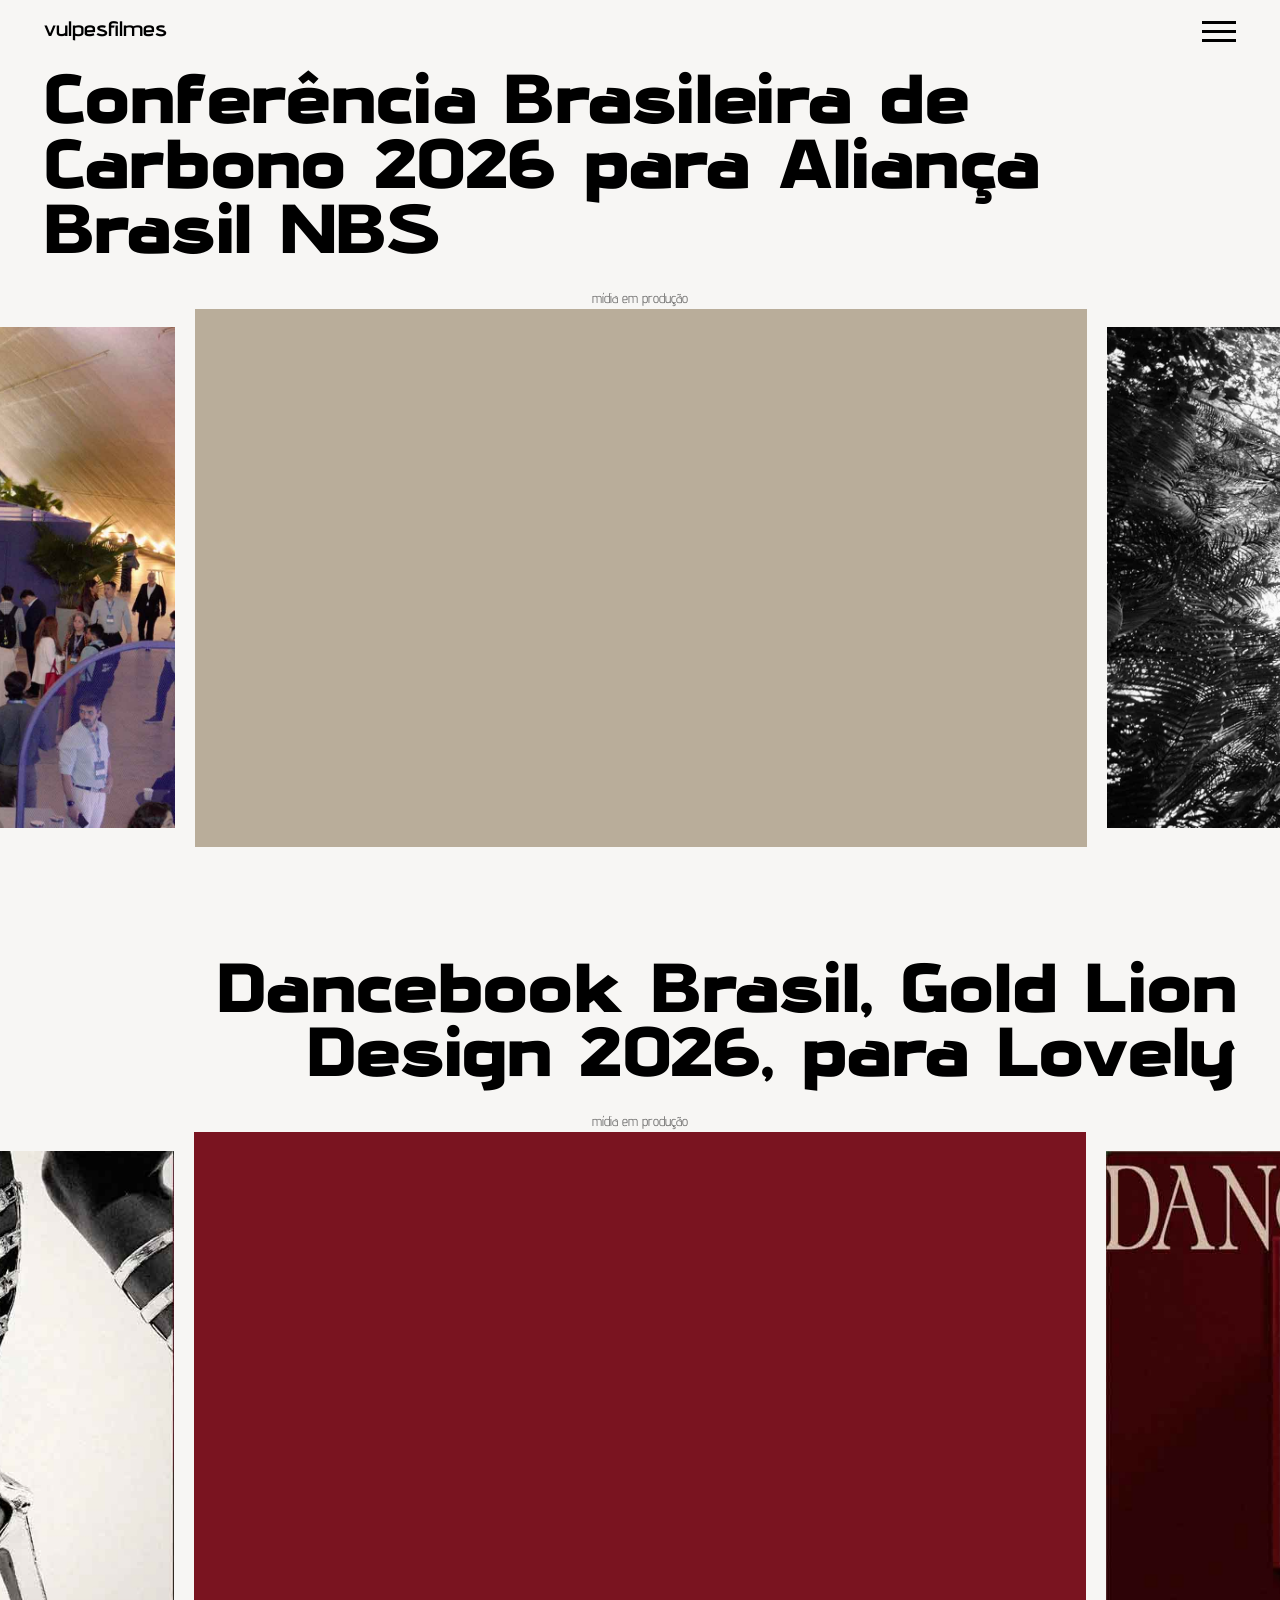
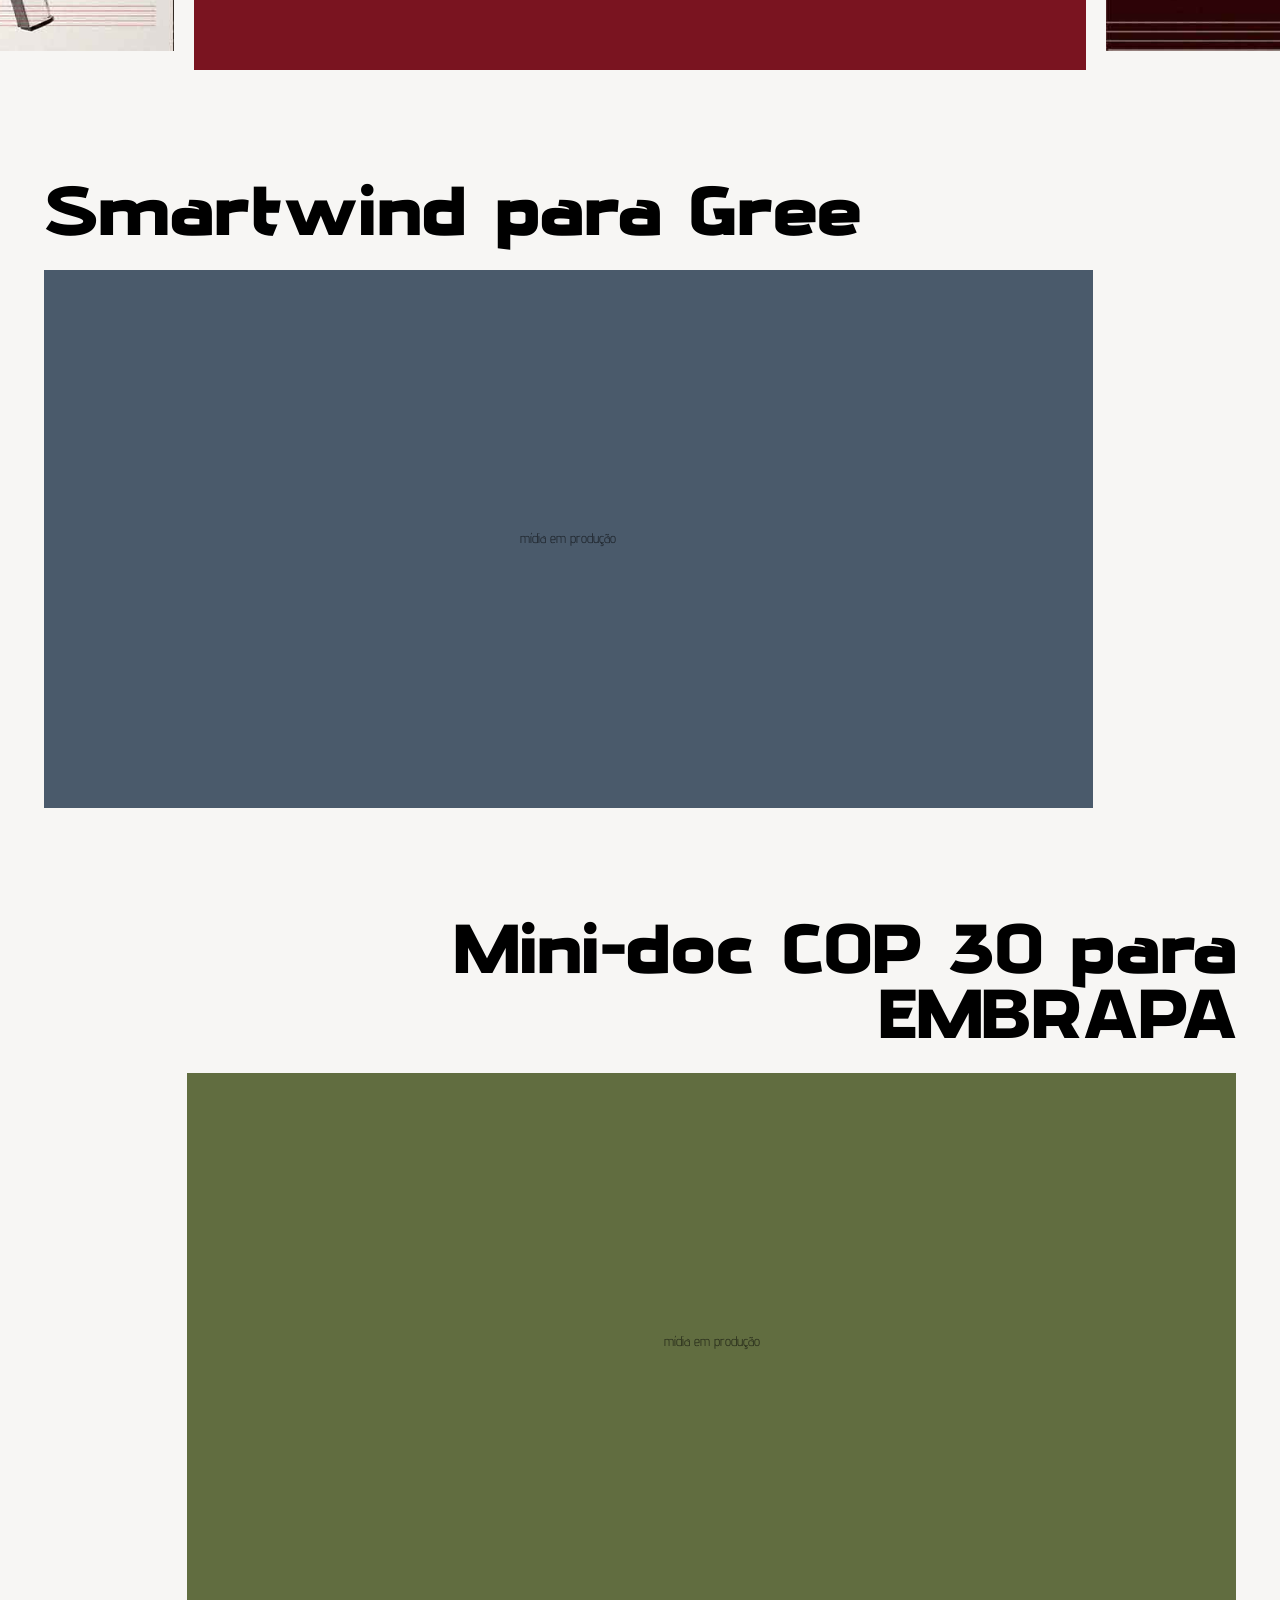
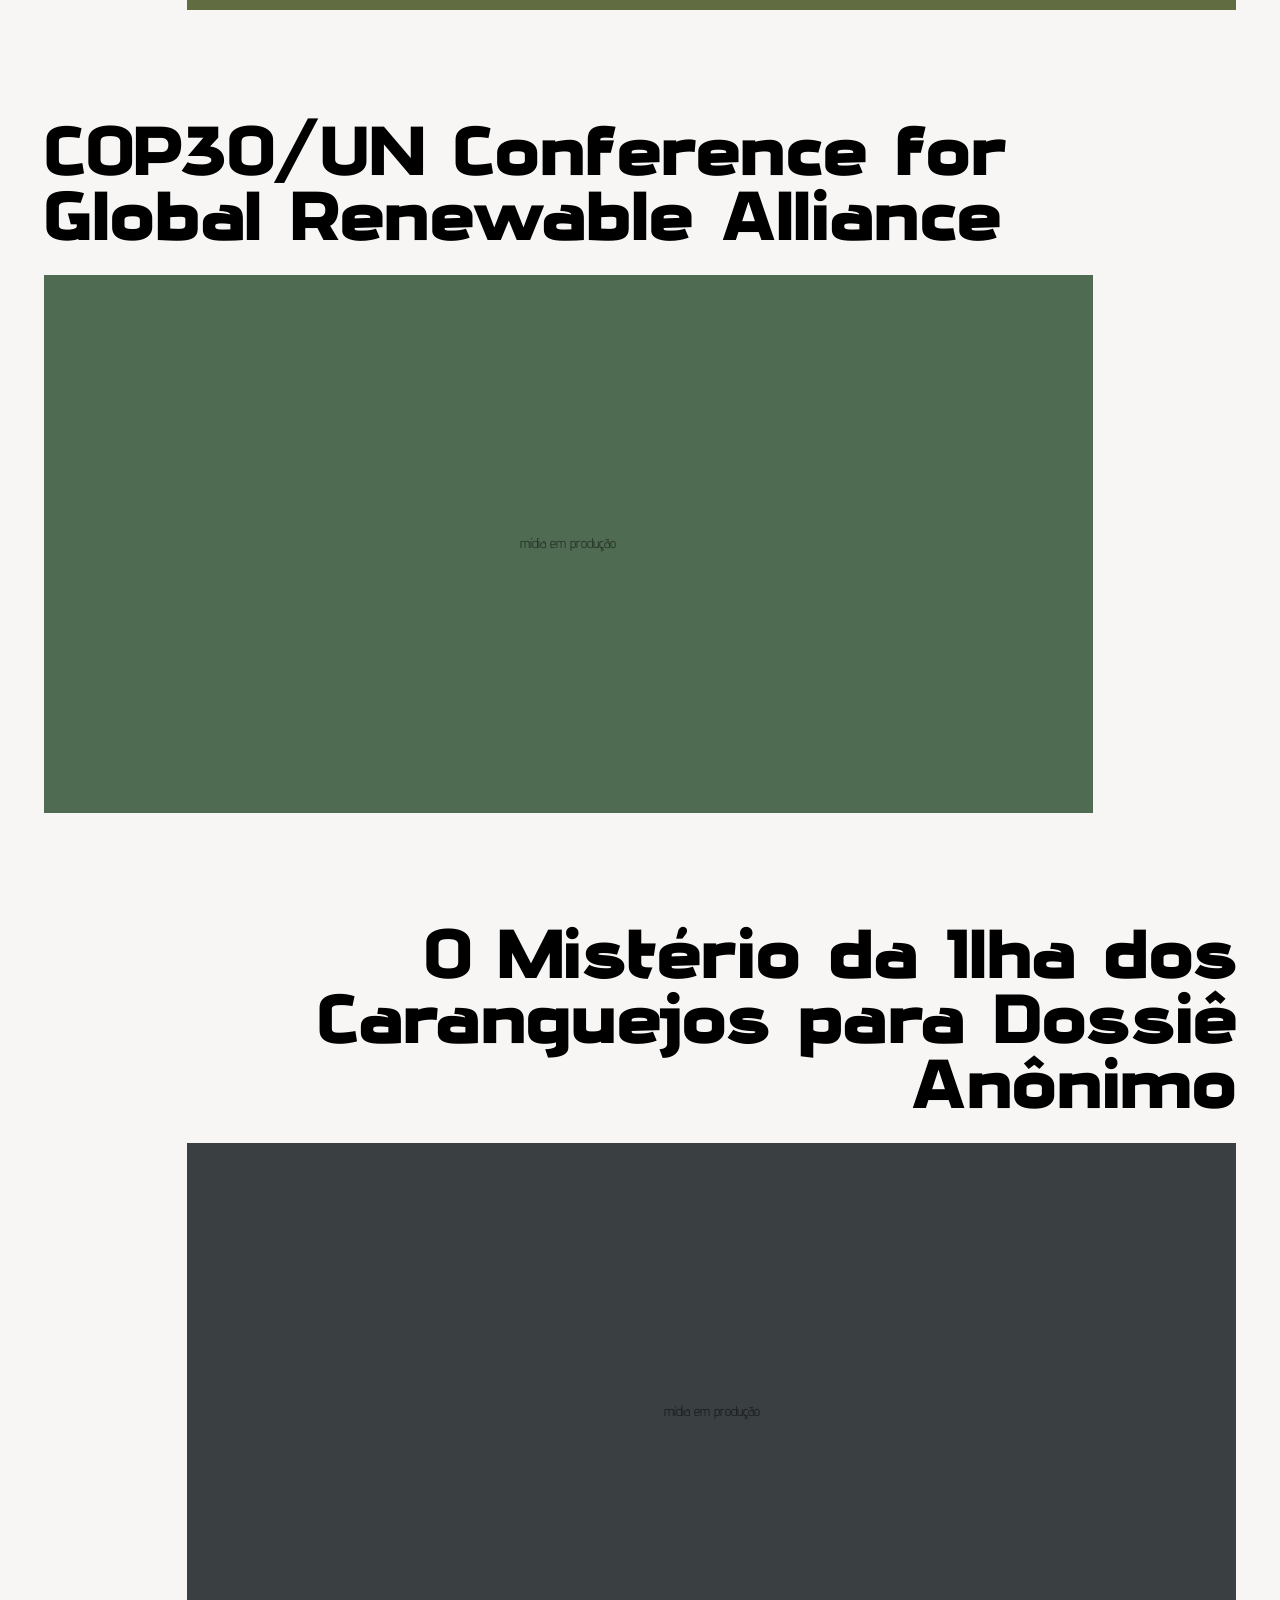
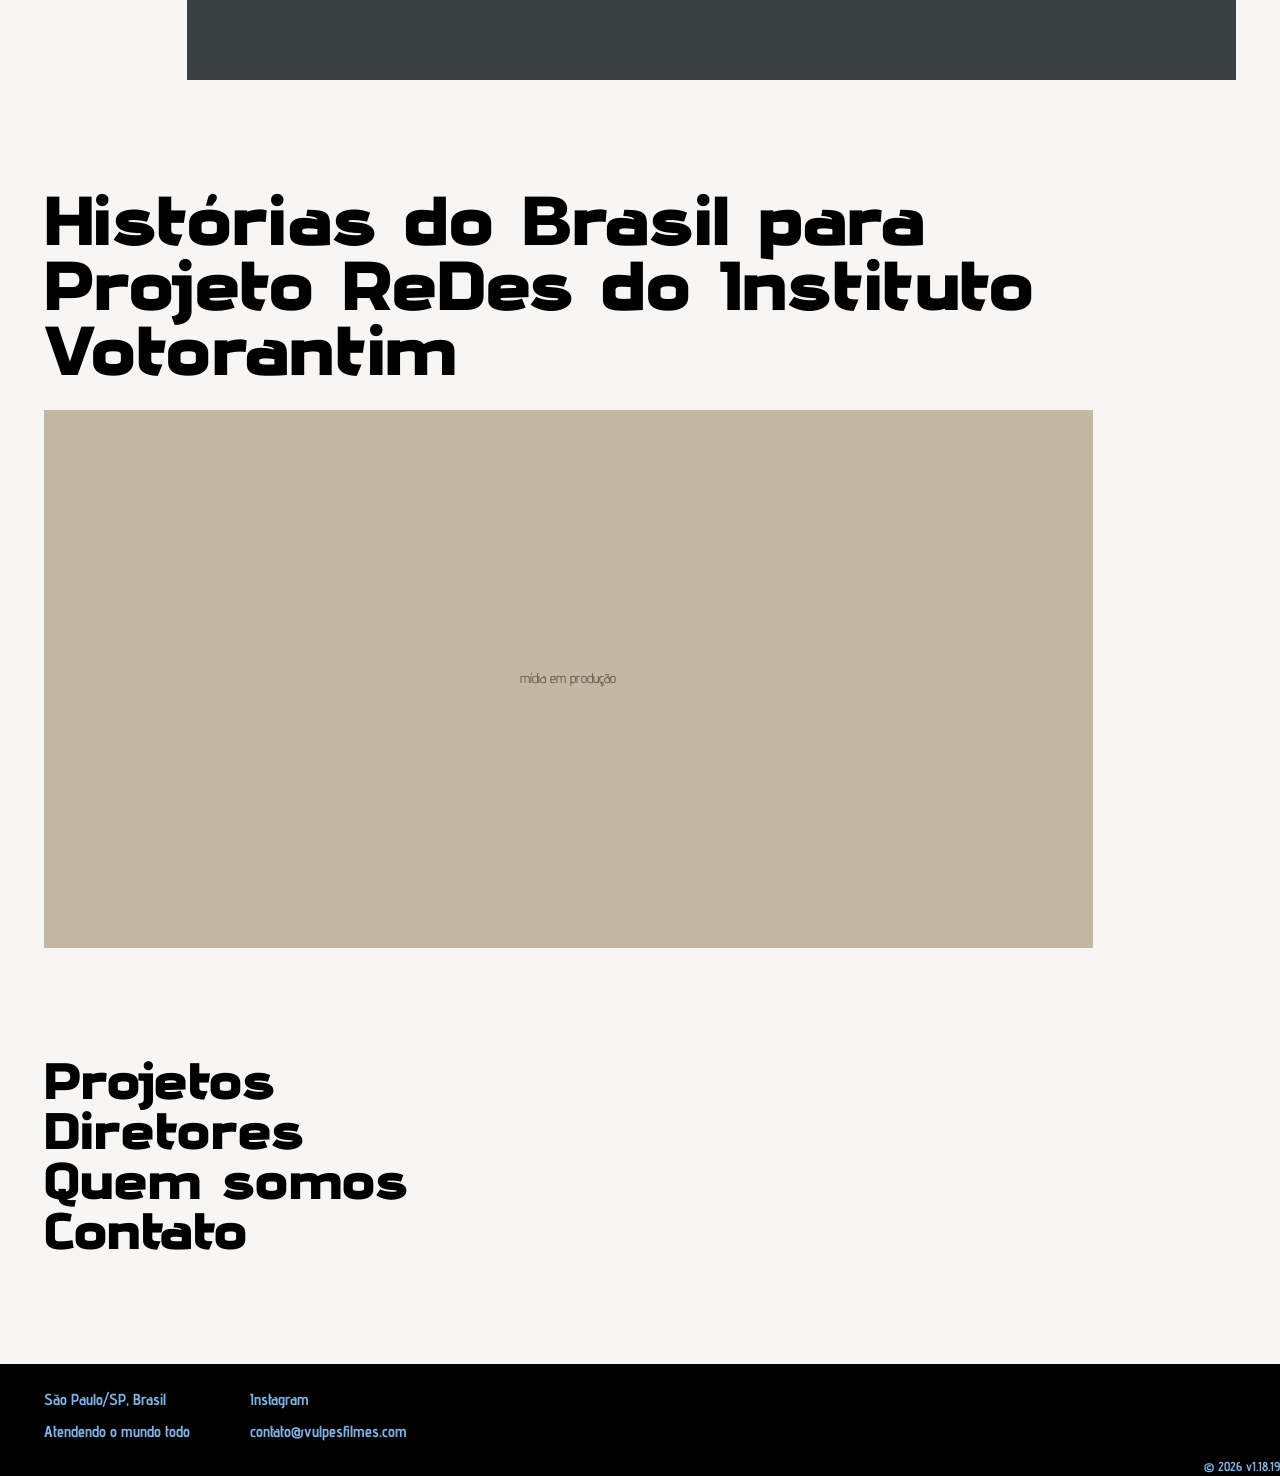
==== commit 94e10f0a: "Diretores: og:title e twitter:title viram "Vulpes Filmes" (v1.18.19) Co-Authored-By: Claude Sonnet 5" ====
--- a/index.html
+++ b/index.html
@@ -55,7 +55,7 @@
     <p class="rodape-social"><a href="#">Instagram</a></p>
     <p><a href="mailto:contato@vulpesfilmes.com">contato@vulpesfilmes.com</a></p>
   </div>
-  <p class="rodape-versao">&copy; 2026 v1.18.18</p>
+  <p class="rodape-versao">&copy; 2026 v1.18.19</p>
 </footer>
 
 <nav id="menu" class="panel panel--menu" aria-label="Navegação principal" aria-hidden="true">
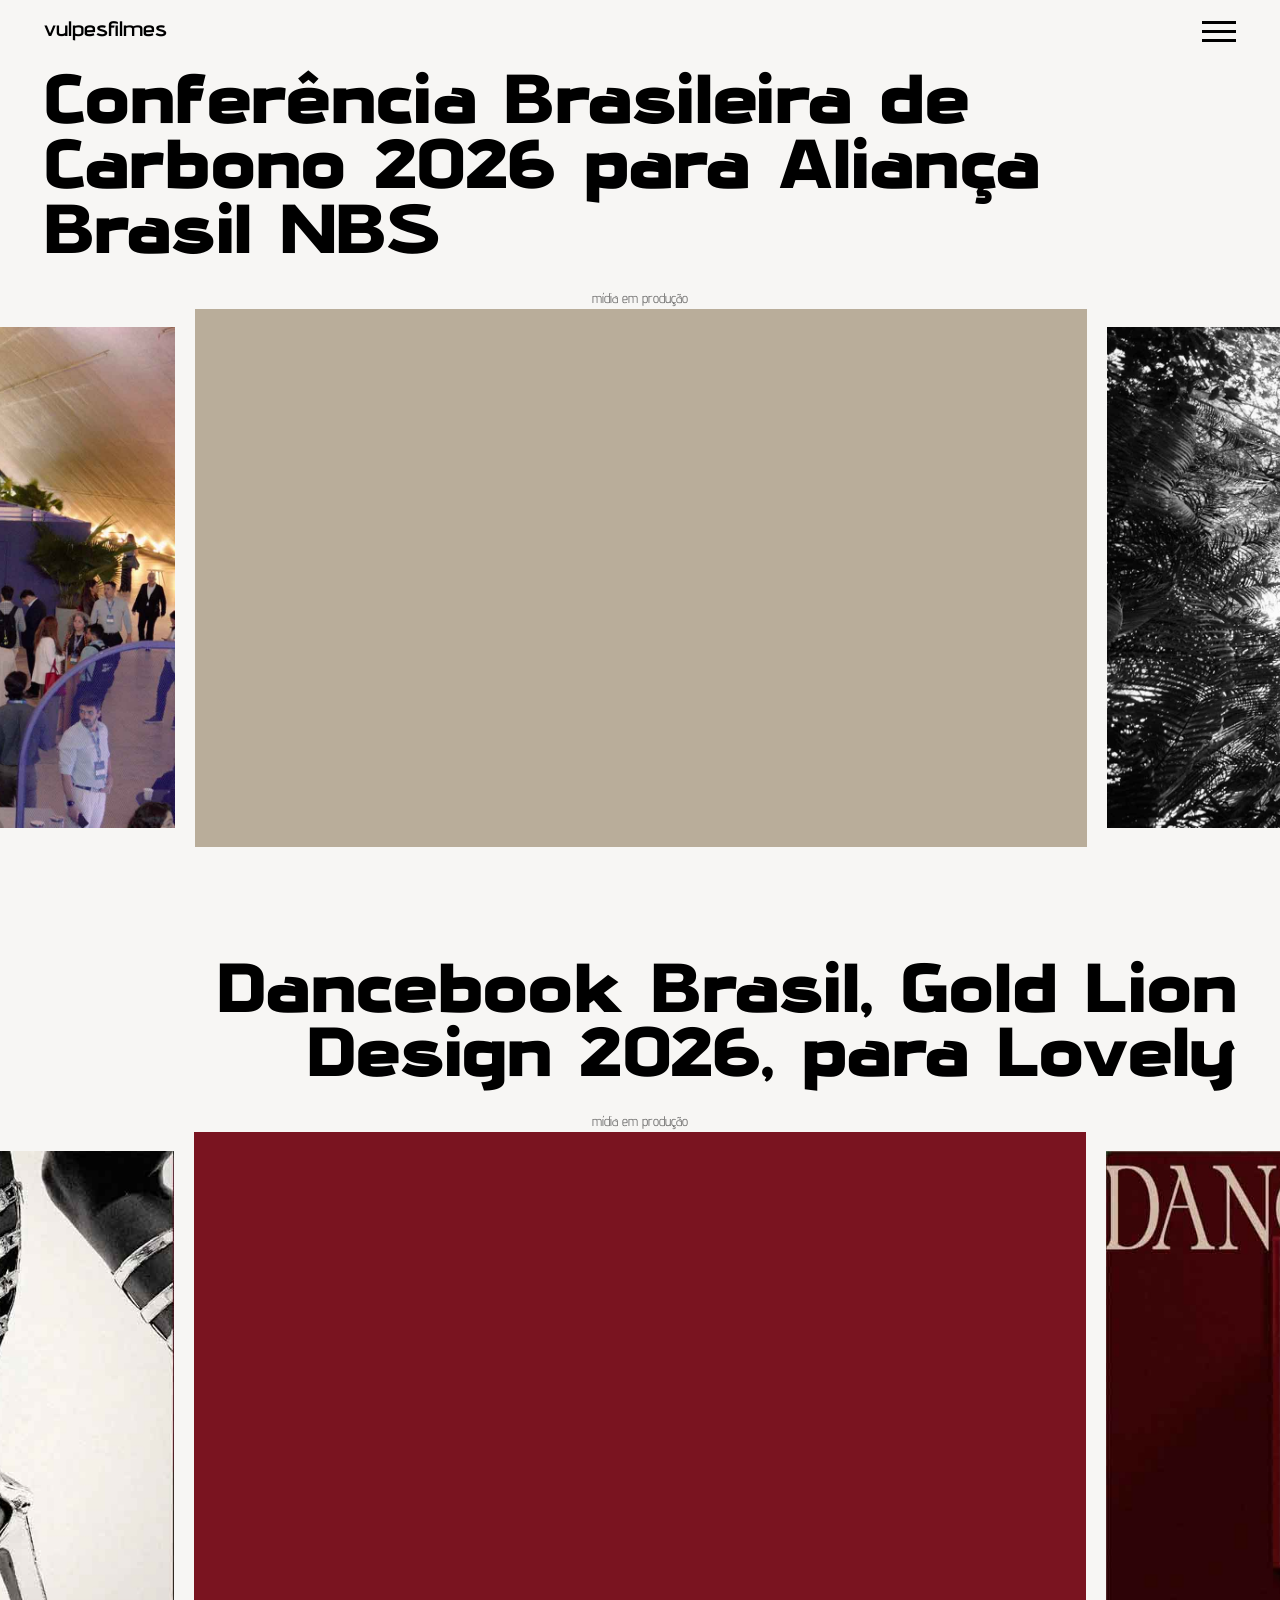
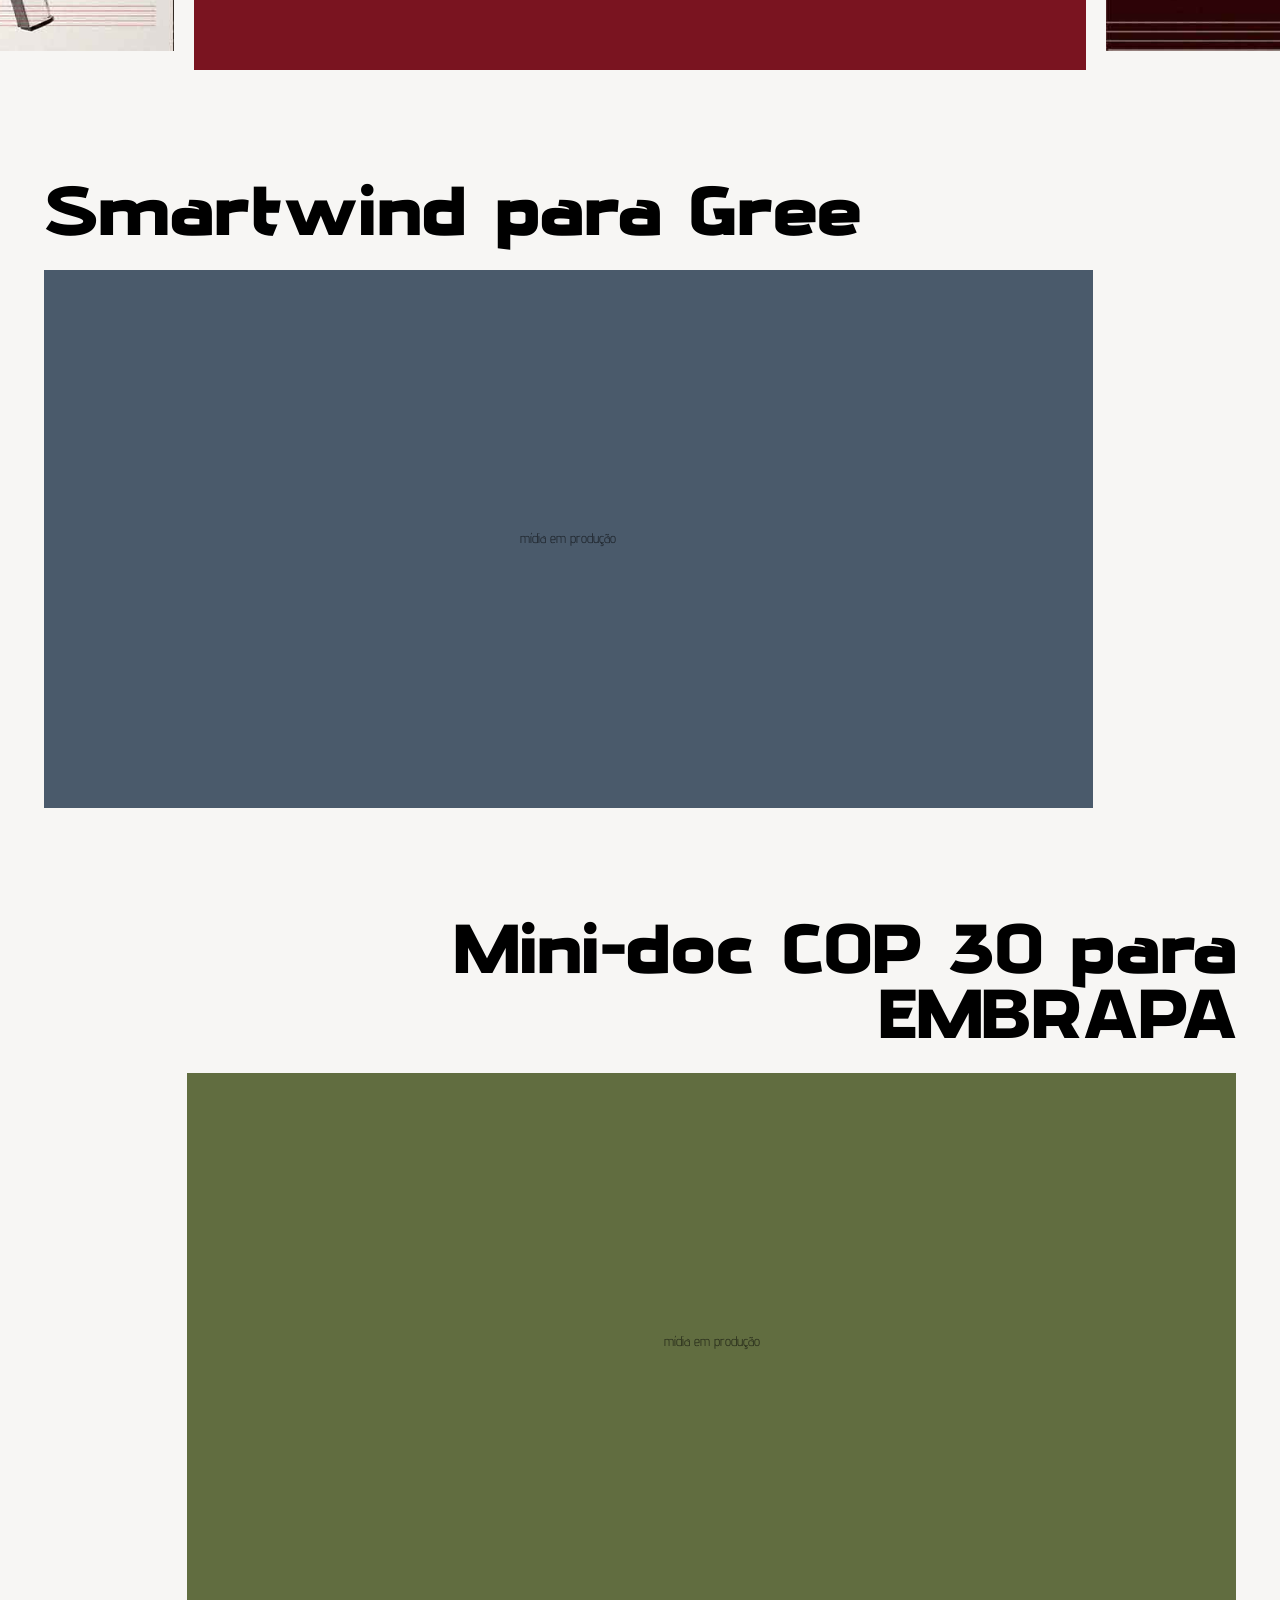
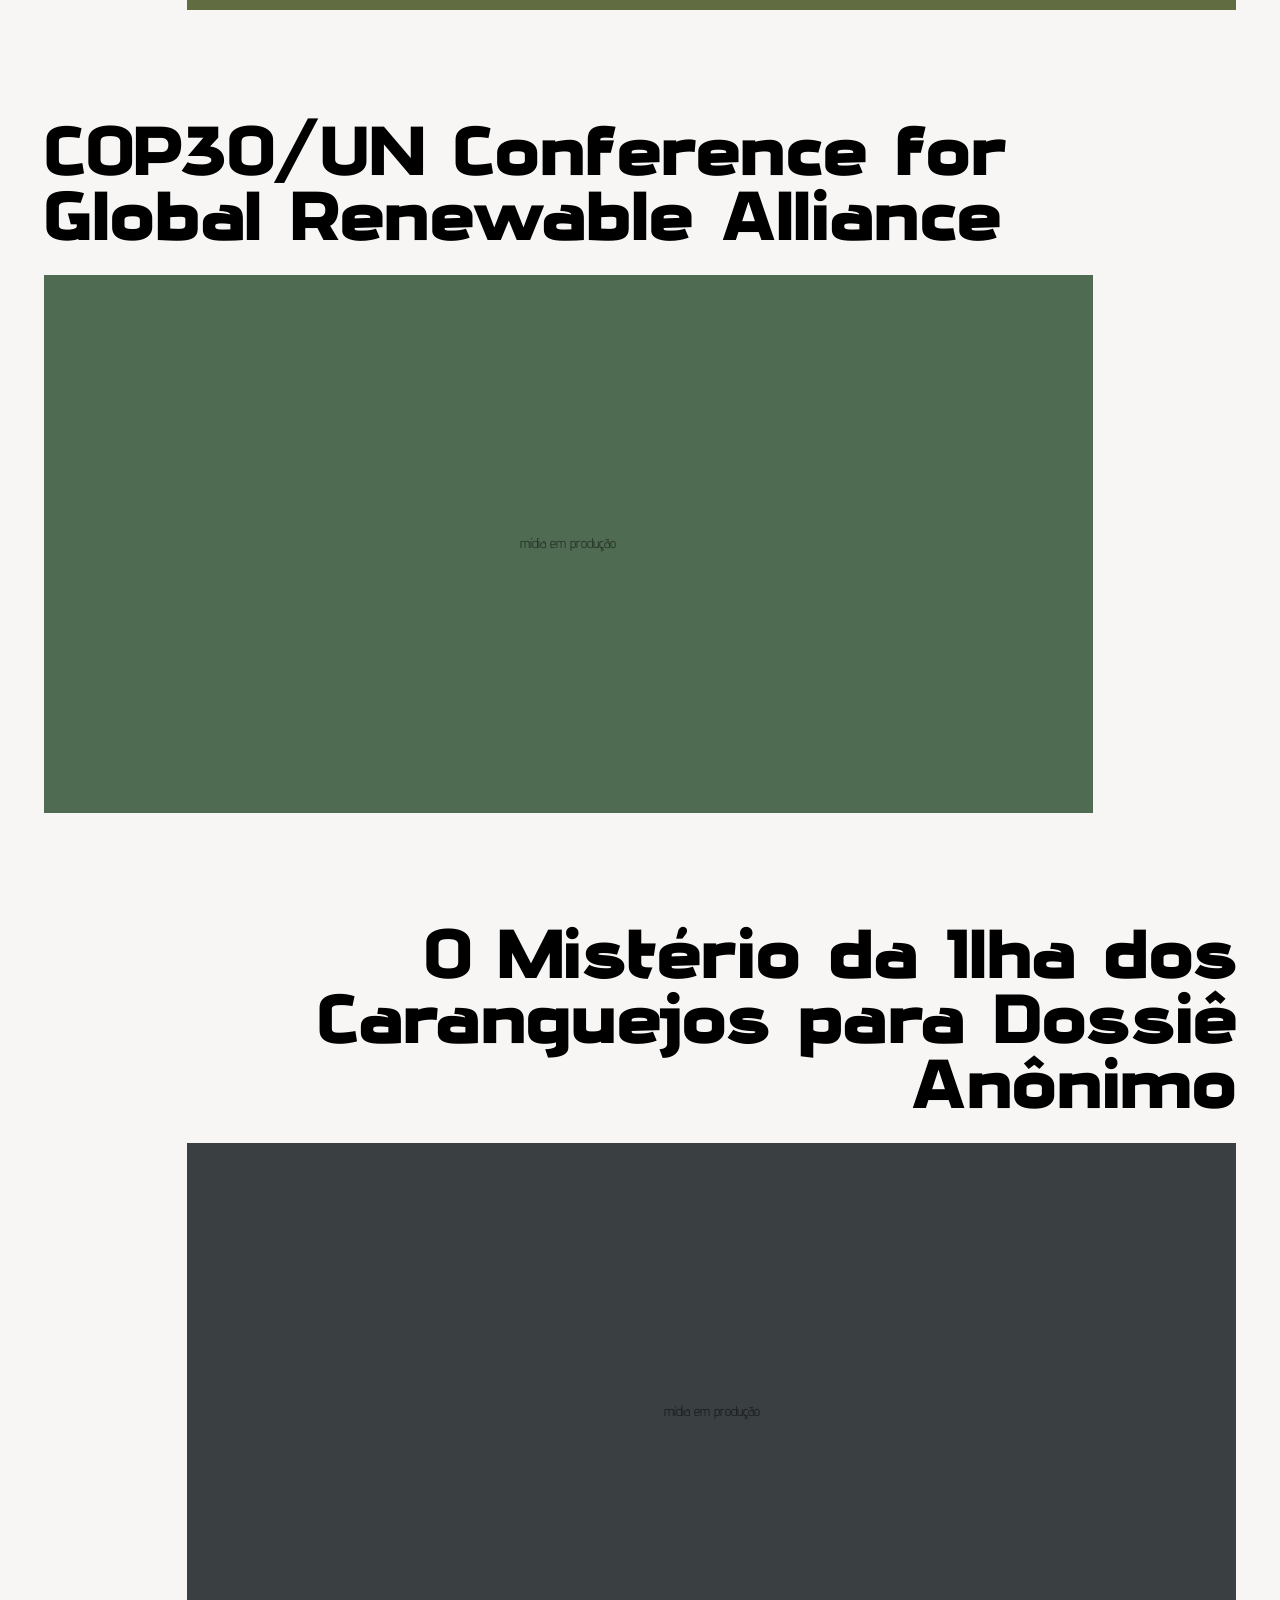
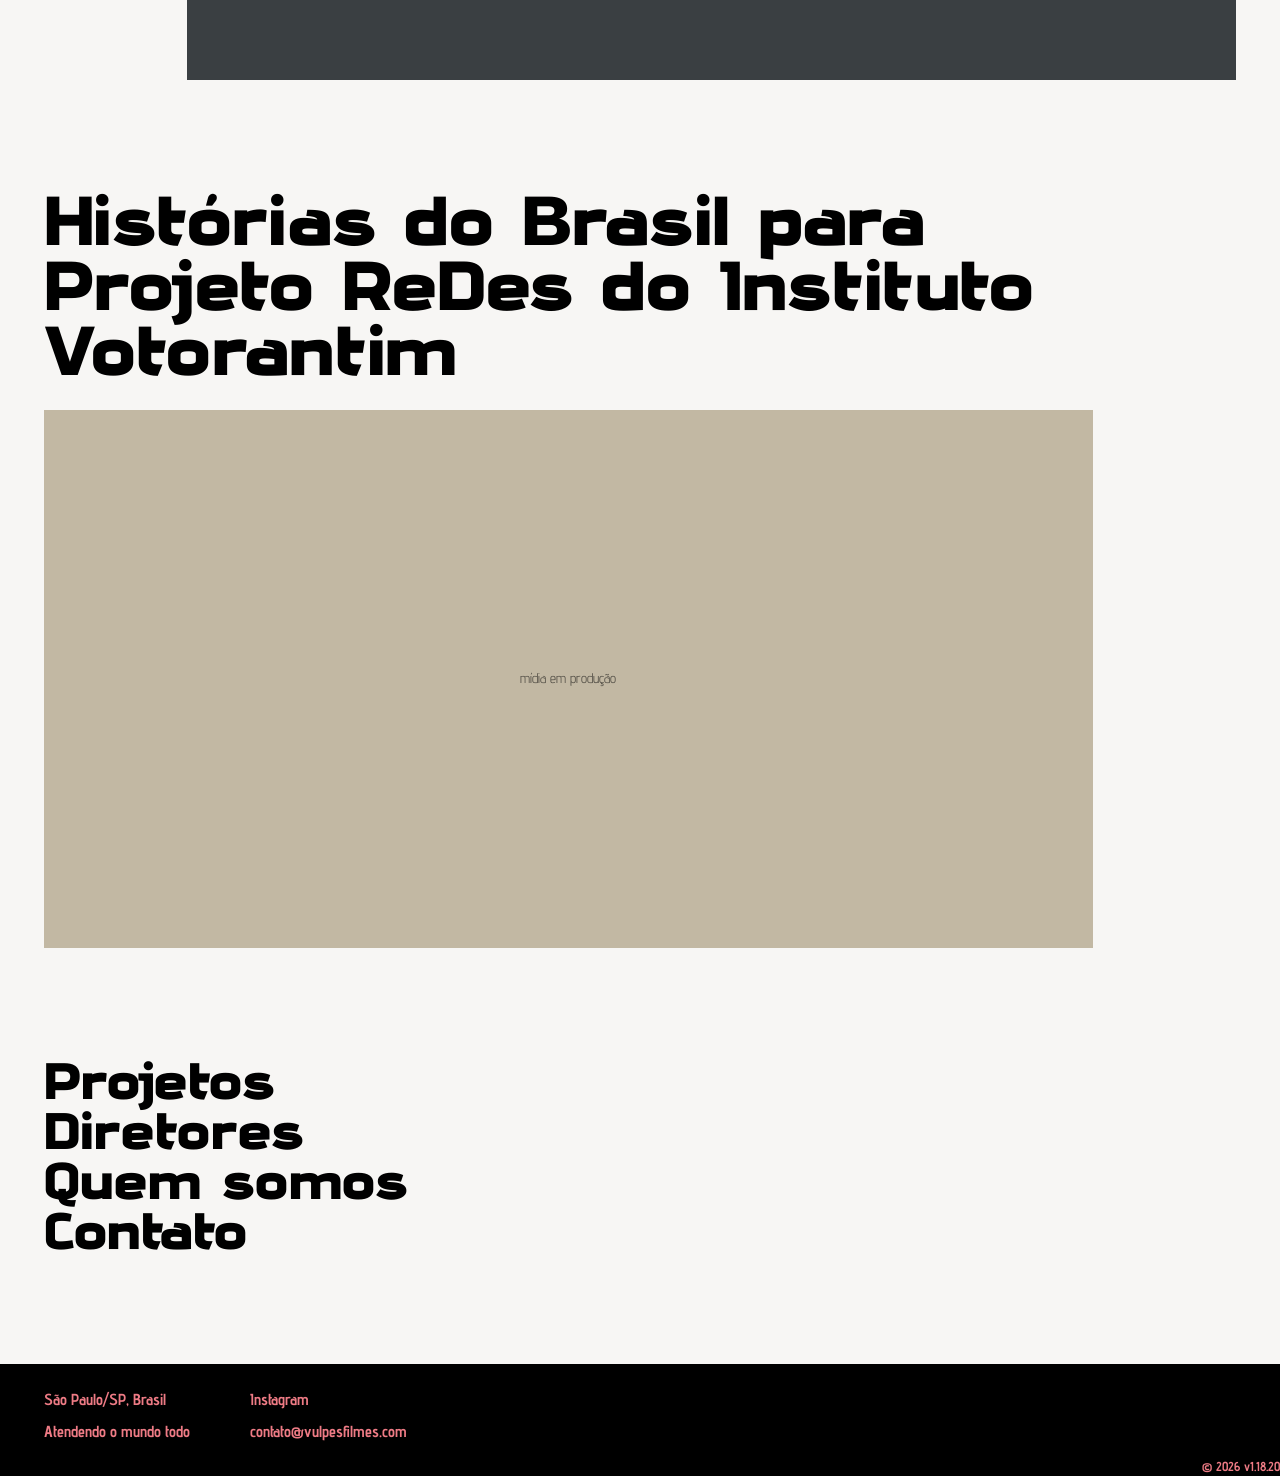
==== commit b1c1f722: "Padroniza og:title e twitter:title como "Vulpes Filmes" (v1.18.20) Co-Authored-By: Claude Sonnet 5 <" ====
--- a/index.html
+++ b/index.html
@@ -55,7 +55,7 @@
     <p class="rodape-social"><a href="#">Instagram</a></p>
     <p><a href="mailto:contato@vulpesfilmes.com">contato@vulpesfilmes.com</a></p>
   </div>
-  <p class="rodape-versao">&copy; 2026 v1.18.19</p>
+  <p class="rodape-versao">&copy; 2026 v1.18.20</p>
 </footer>
 
 <nav id="menu" class="panel panel--menu" aria-label="Navegação principal" aria-hidden="true">
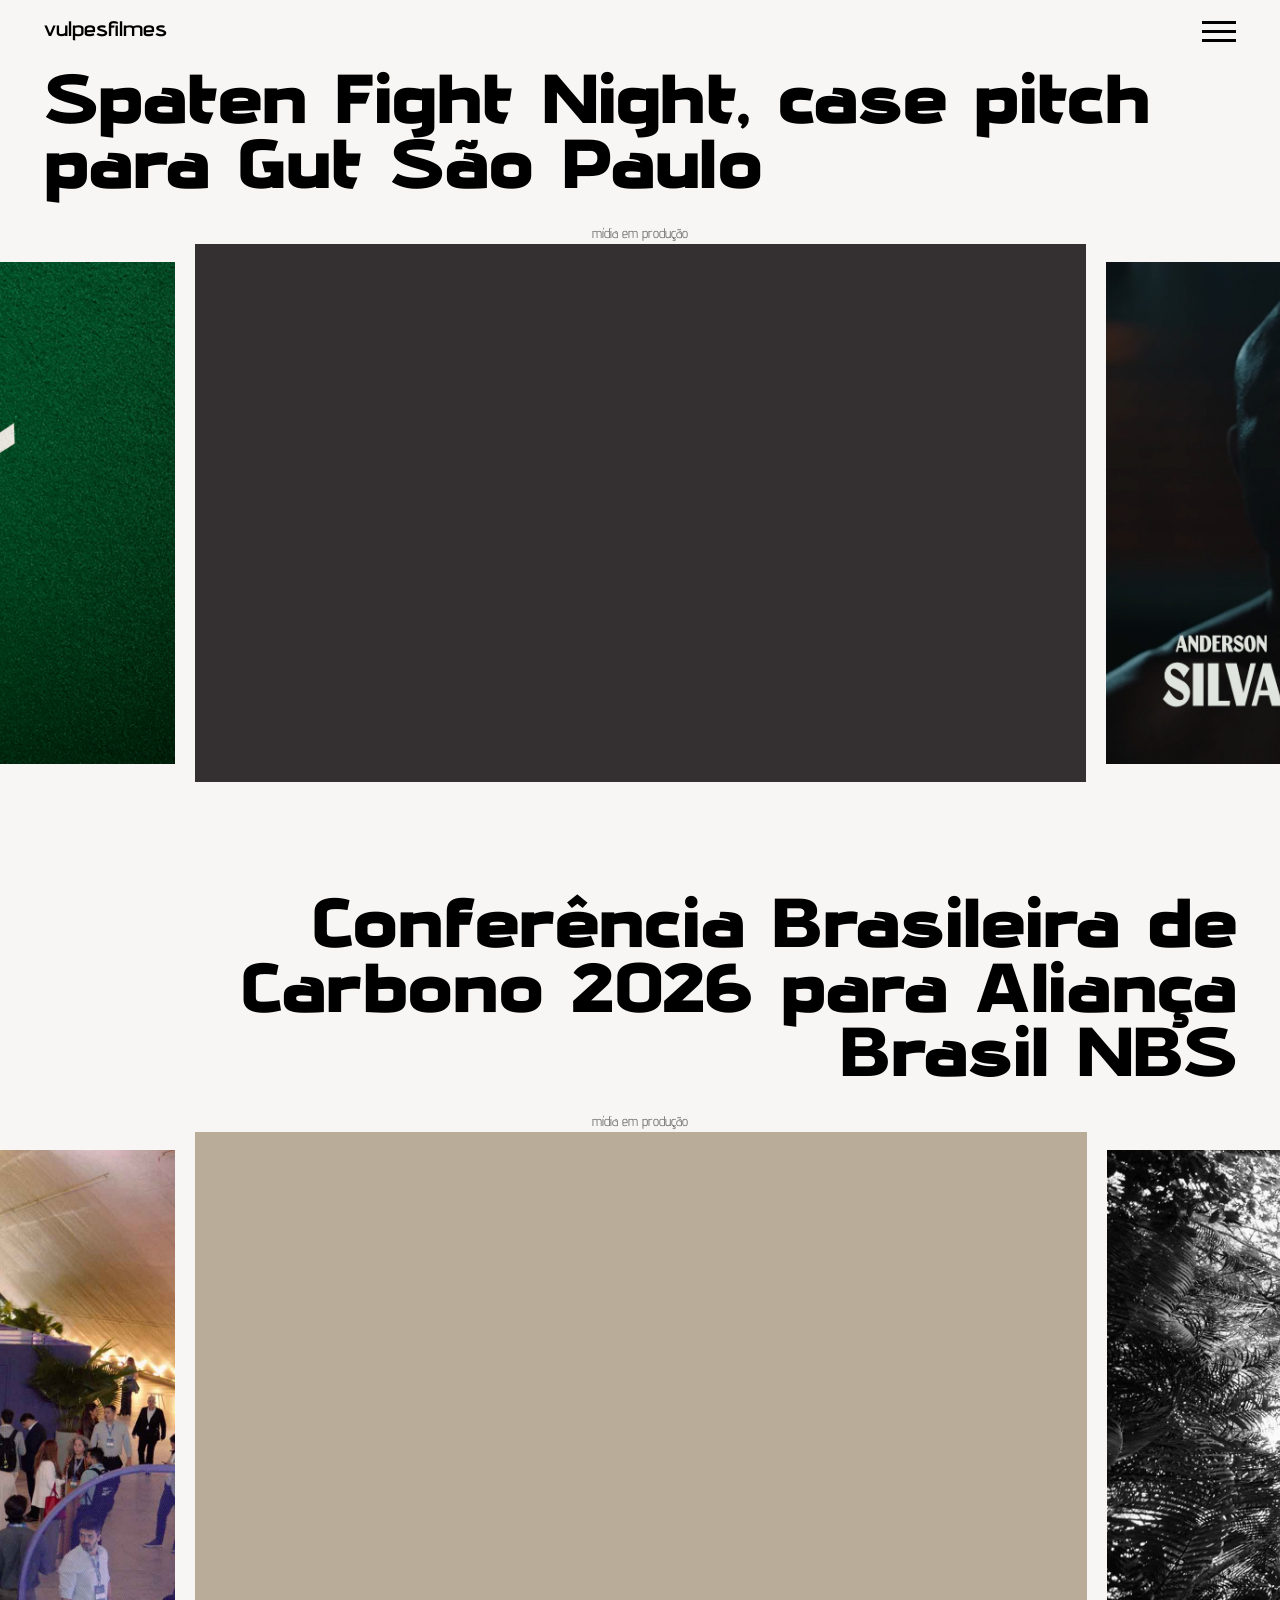
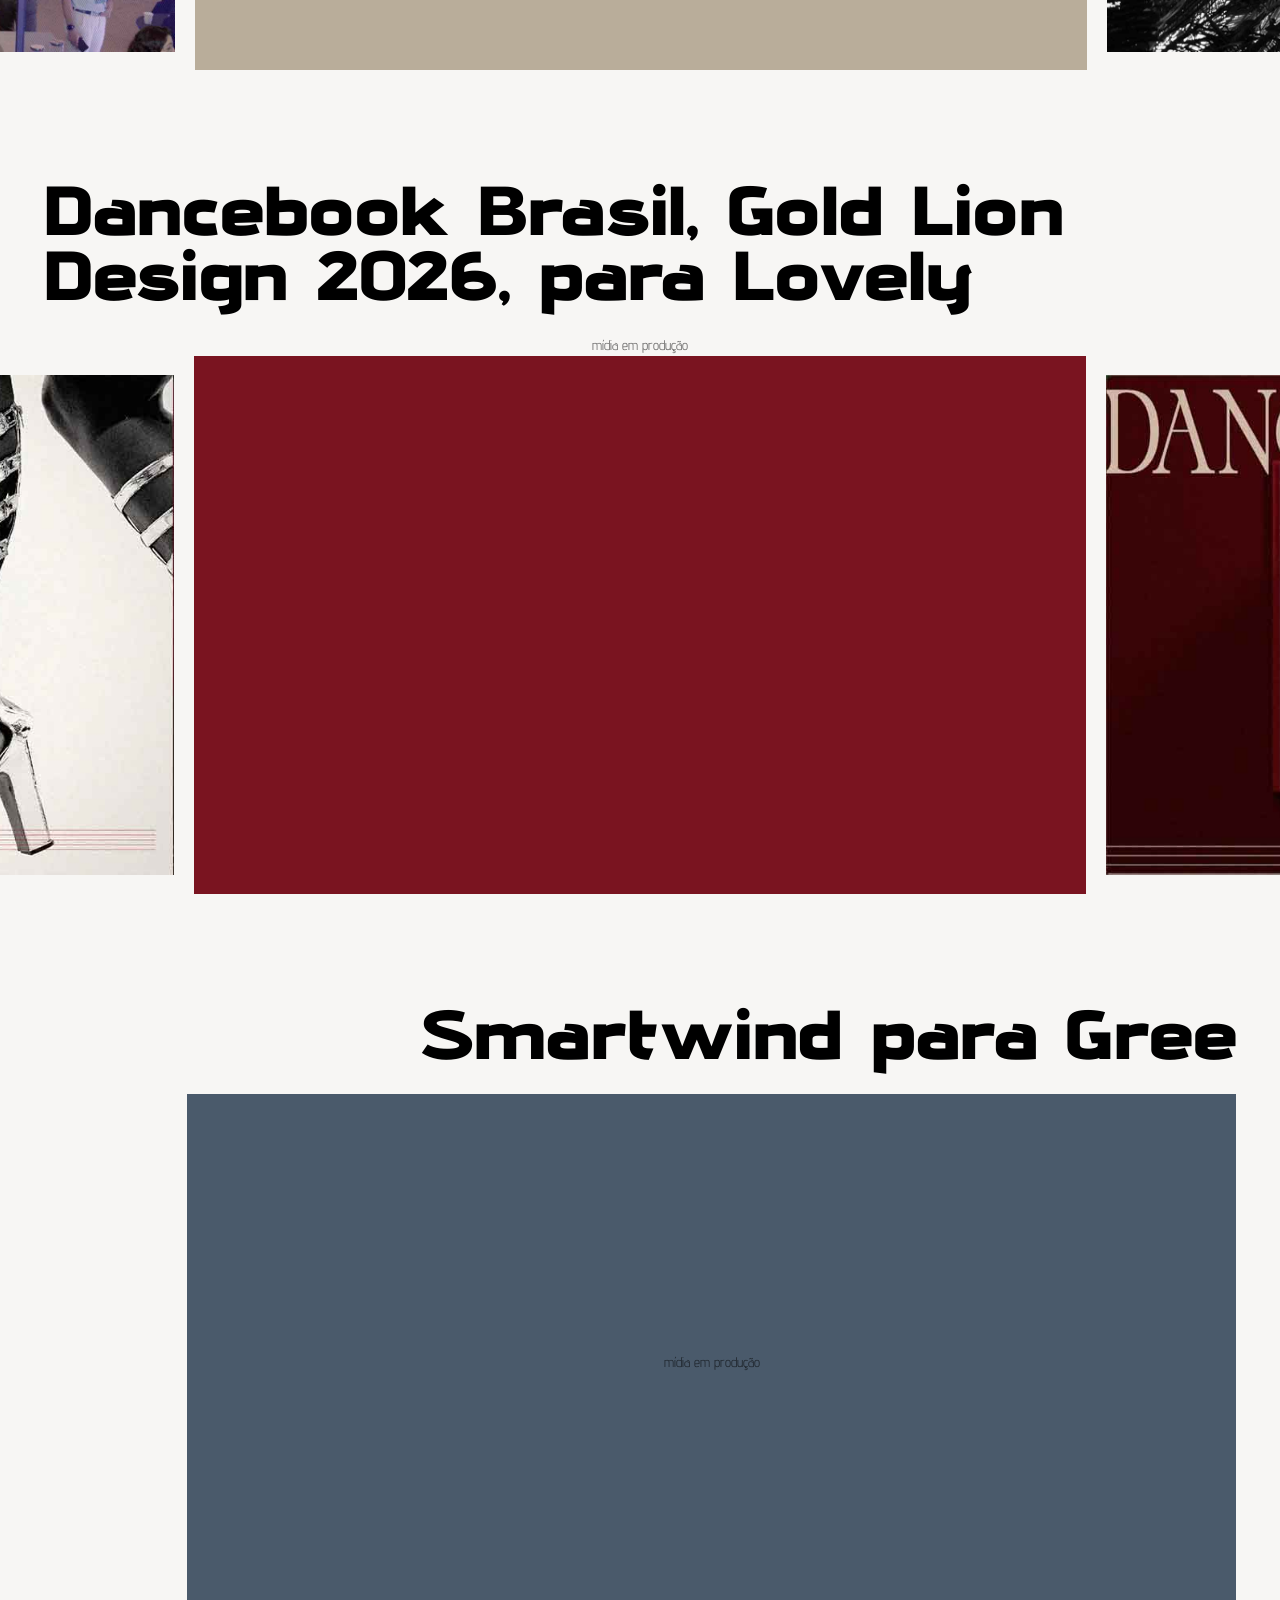
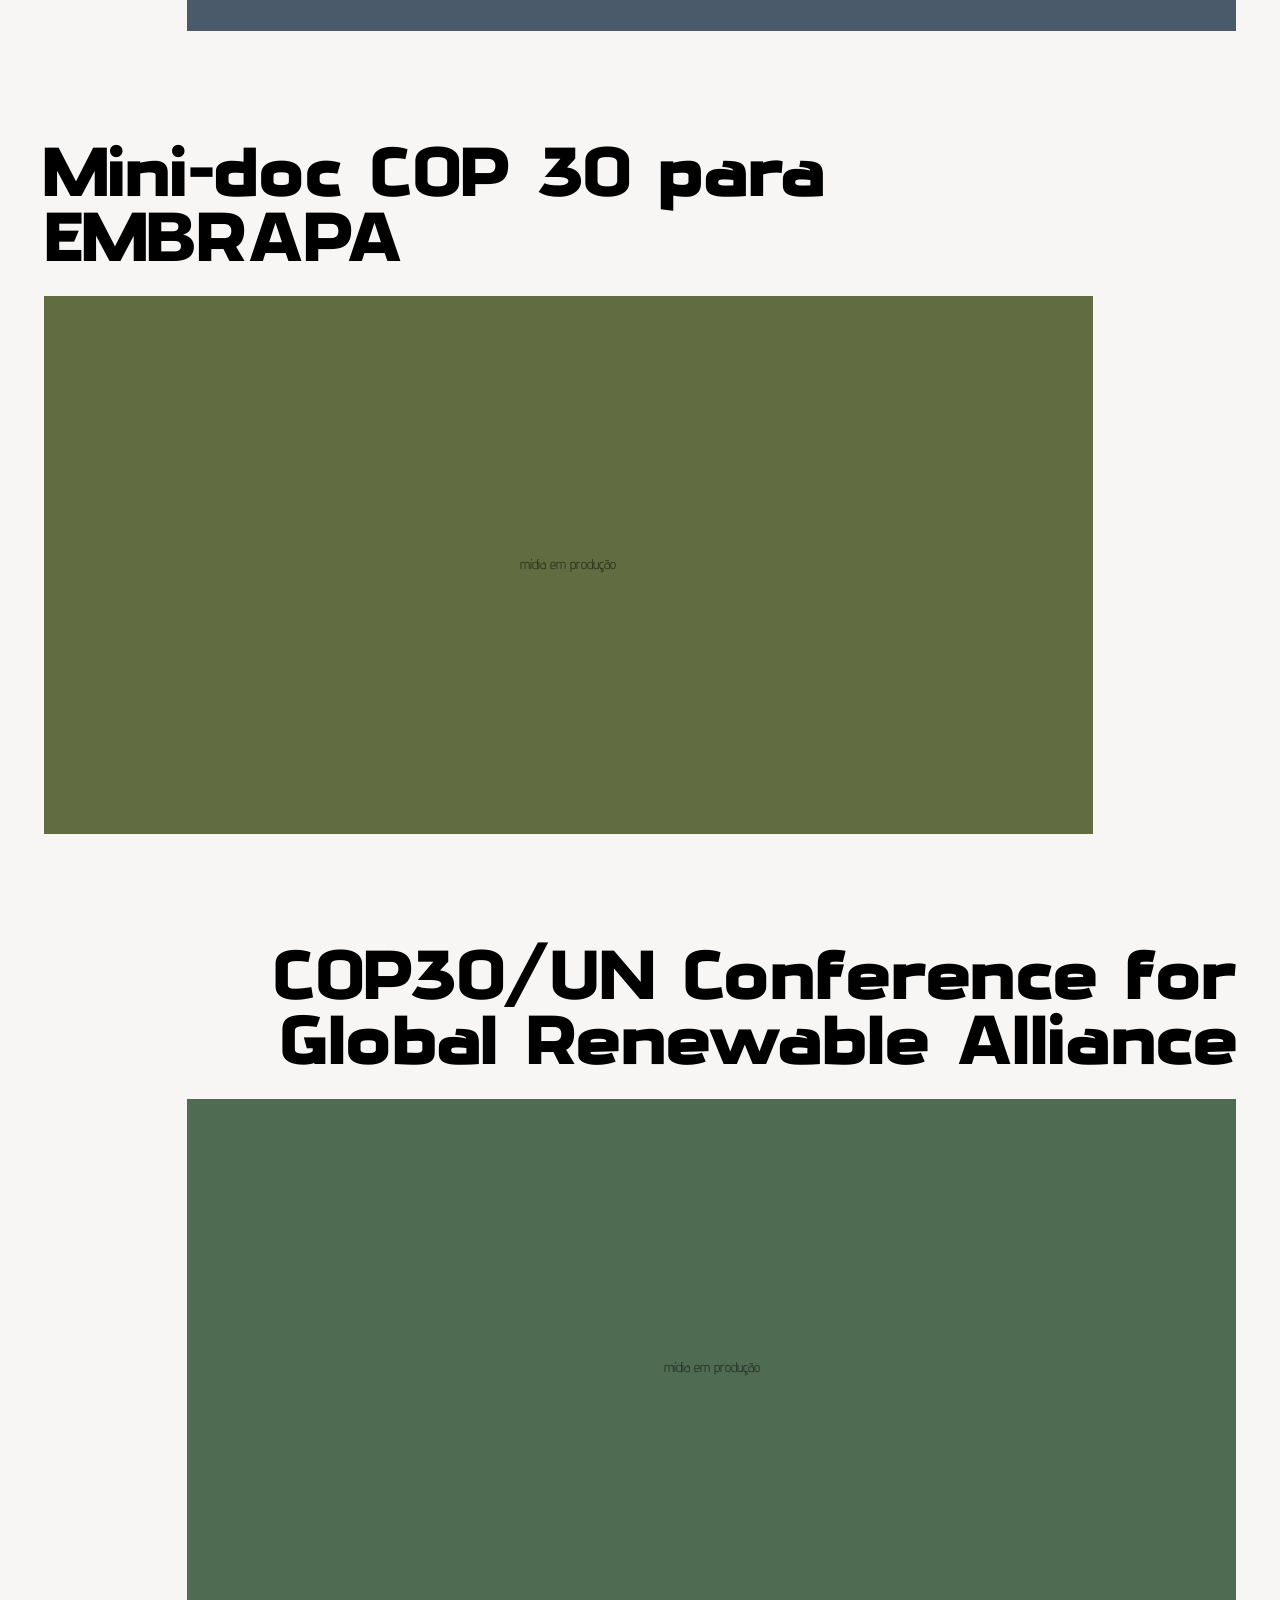
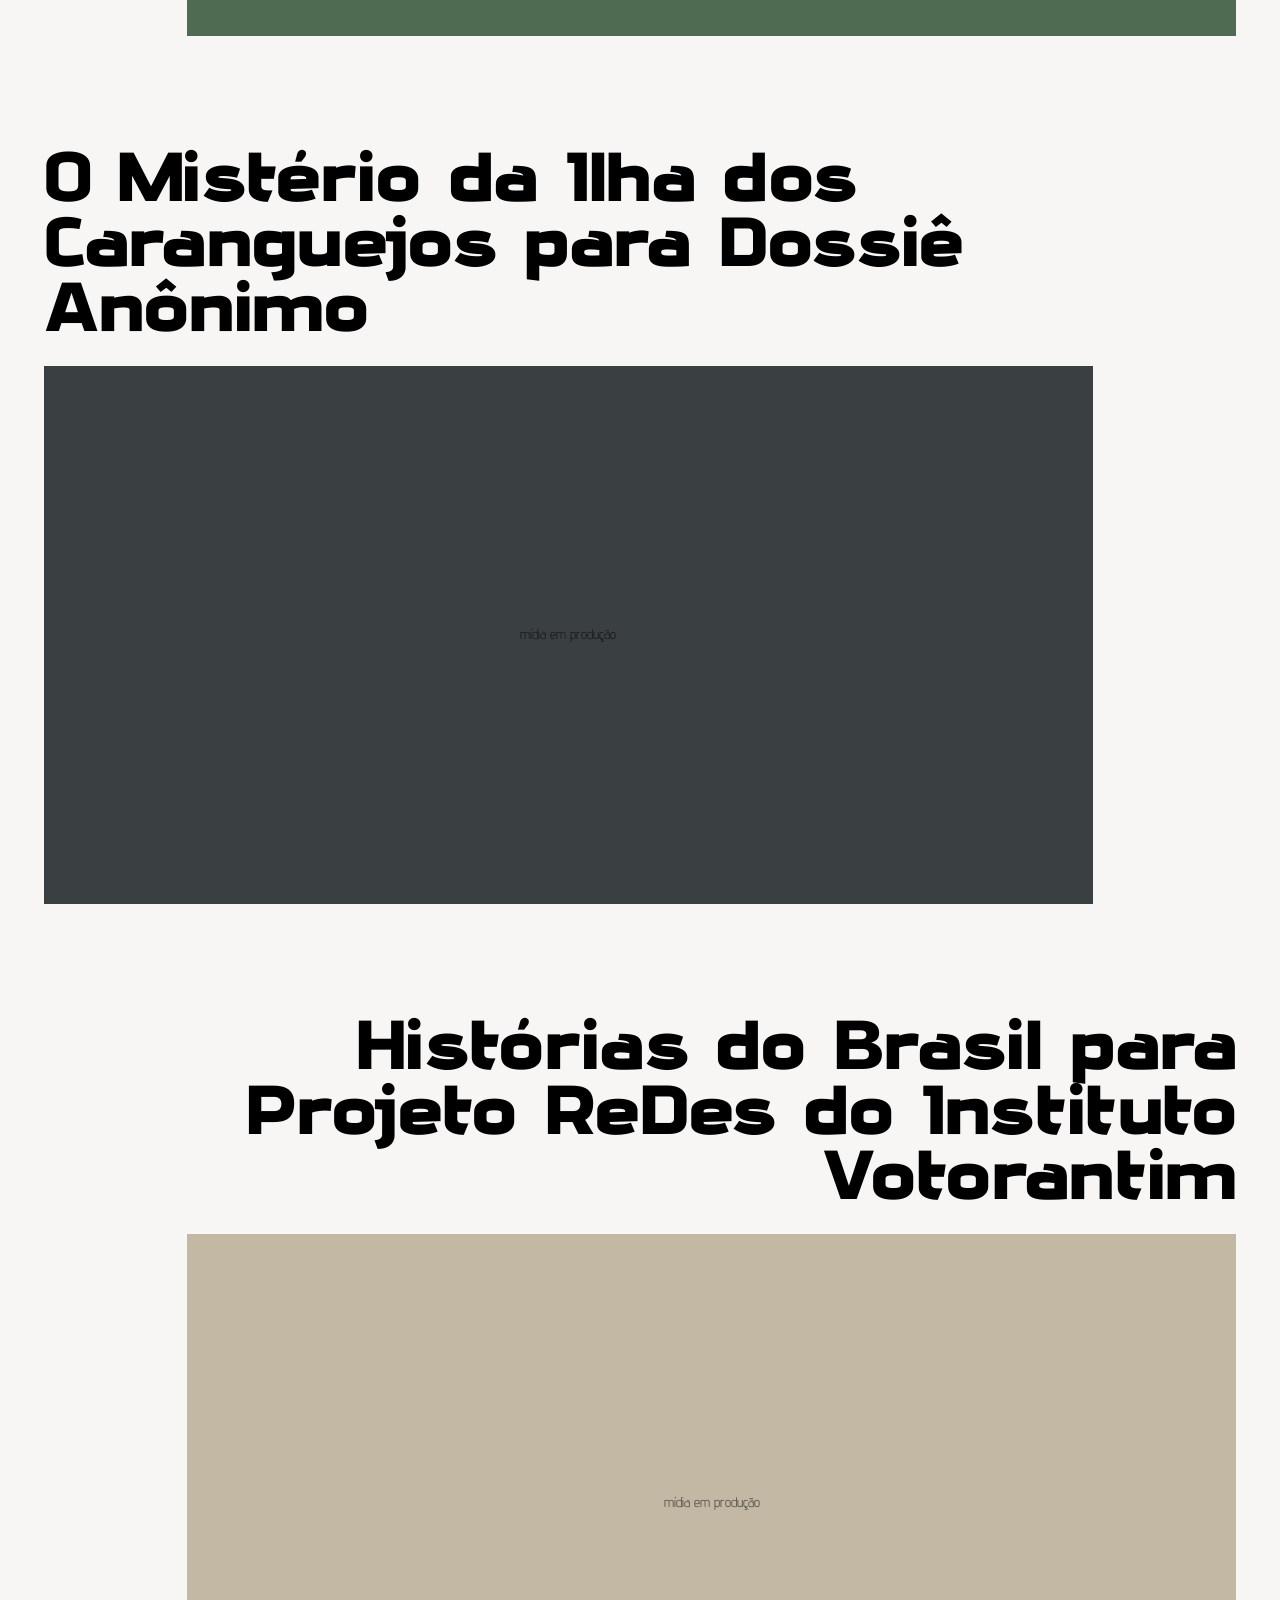
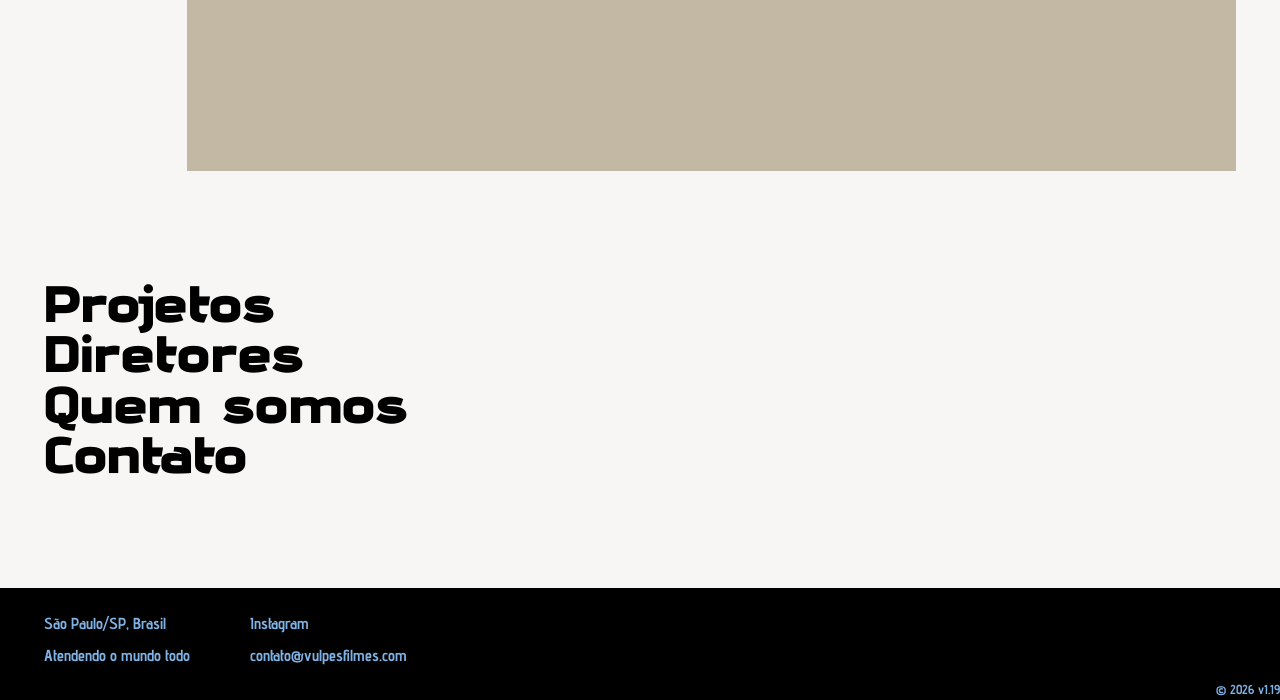
==== commit e9834cb4: "Religa Spaten Fight Night, Daniela codiretora de CBCC/COP30, card dos diretores usa foto da bio (v1." ====
--- a/index.html
+++ b/index.html
@@ -55,7 +55,7 @@
     <p class="rodape-social"><a href="#">Instagram</a></p>
     <p><a href="mailto:contato@vulpesfilmes.com">contato@vulpesfilmes.com</a></p>
   </div>
-  <p class="rodape-versao">&copy; 2026 v1.18.20</p>
+  <p class="rodape-versao">&copy; 2026 v1.19</p>
 </footer>
 
 <nav id="menu" class="panel panel--menu" aria-label="Navegação principal" aria-hidden="true">
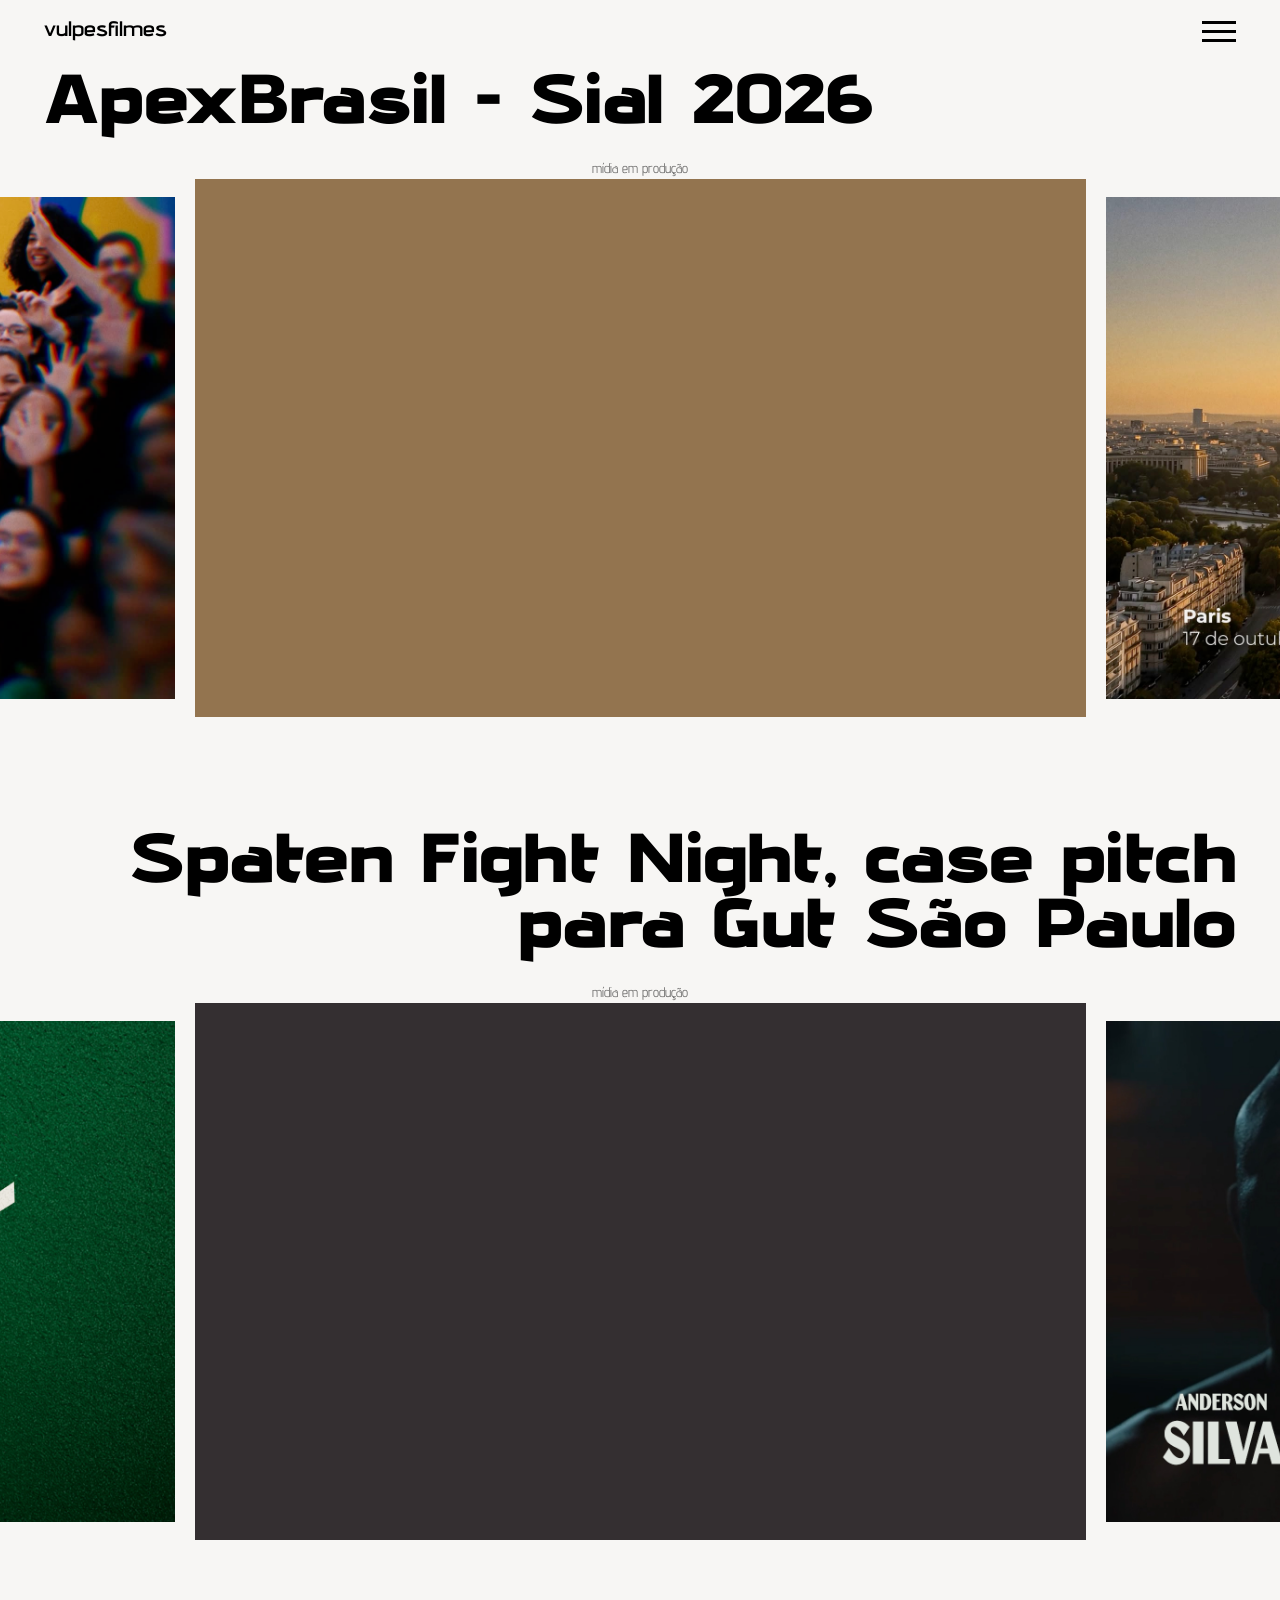
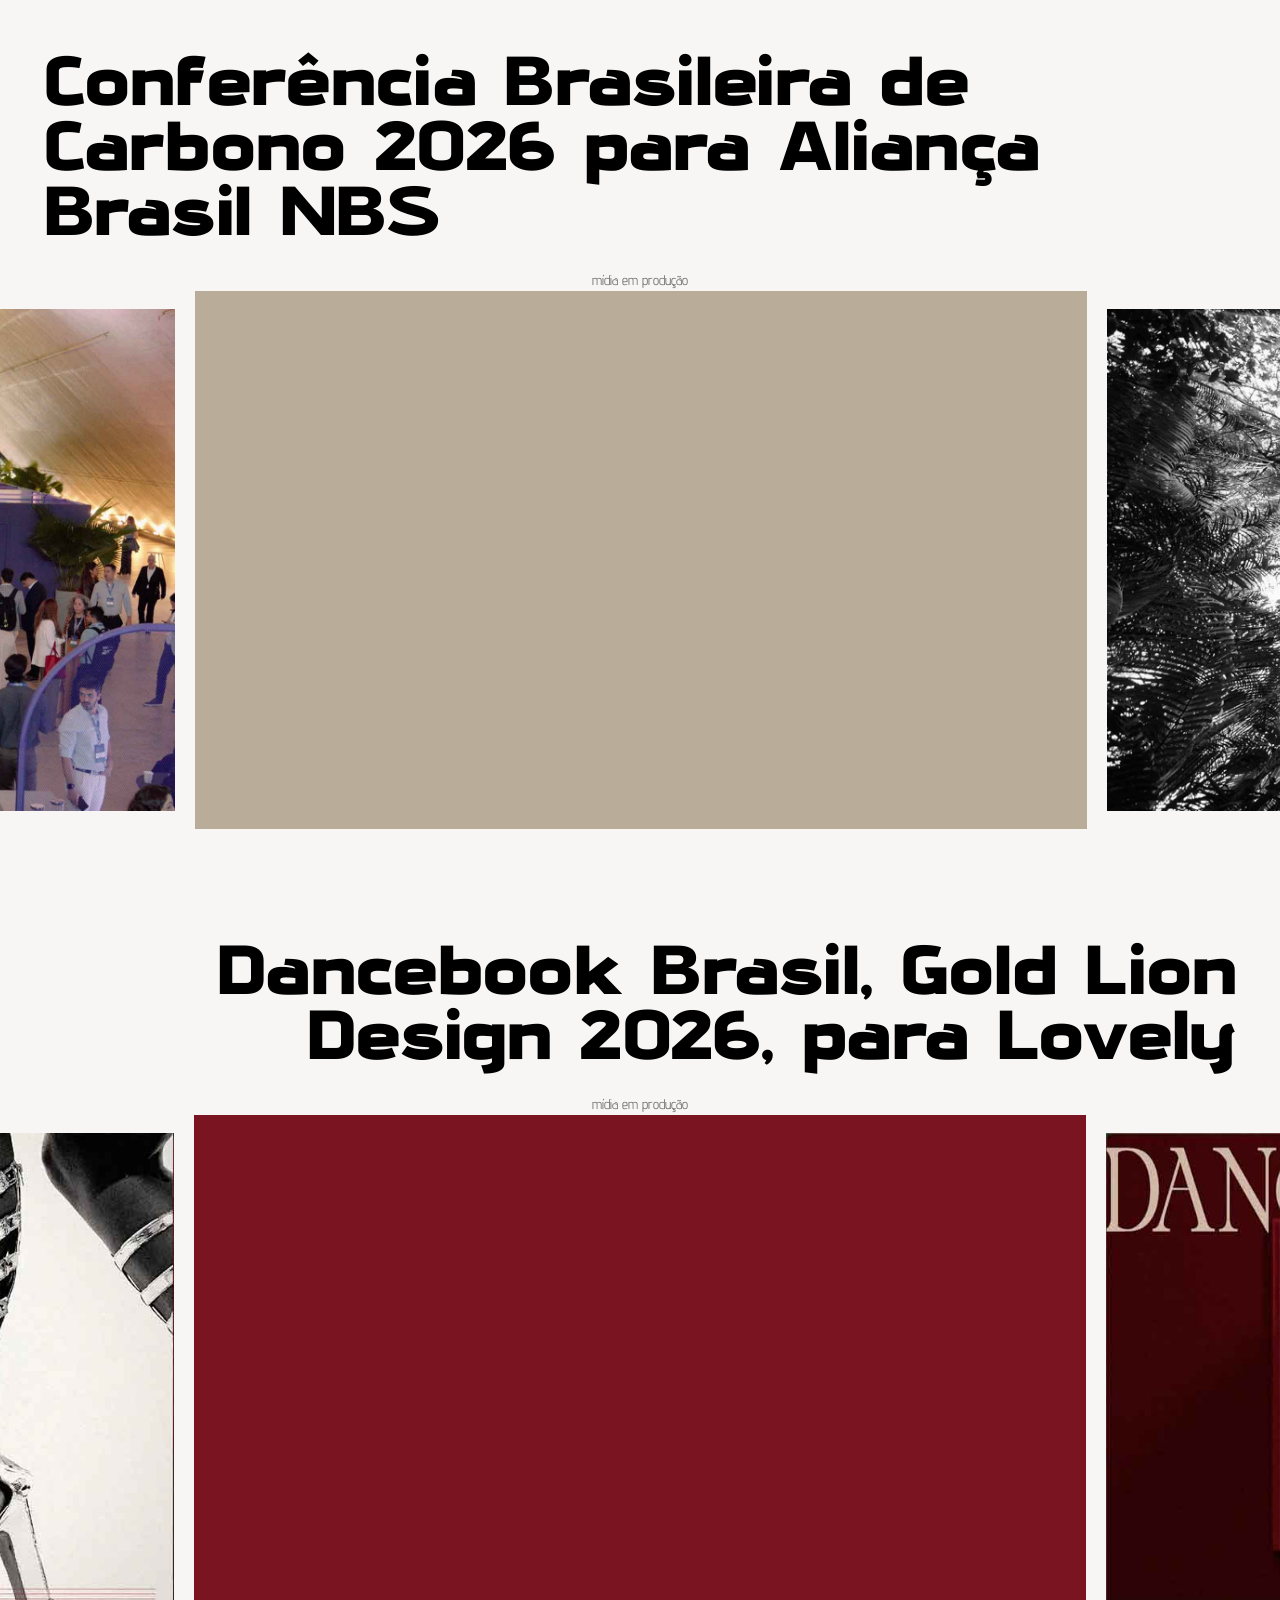
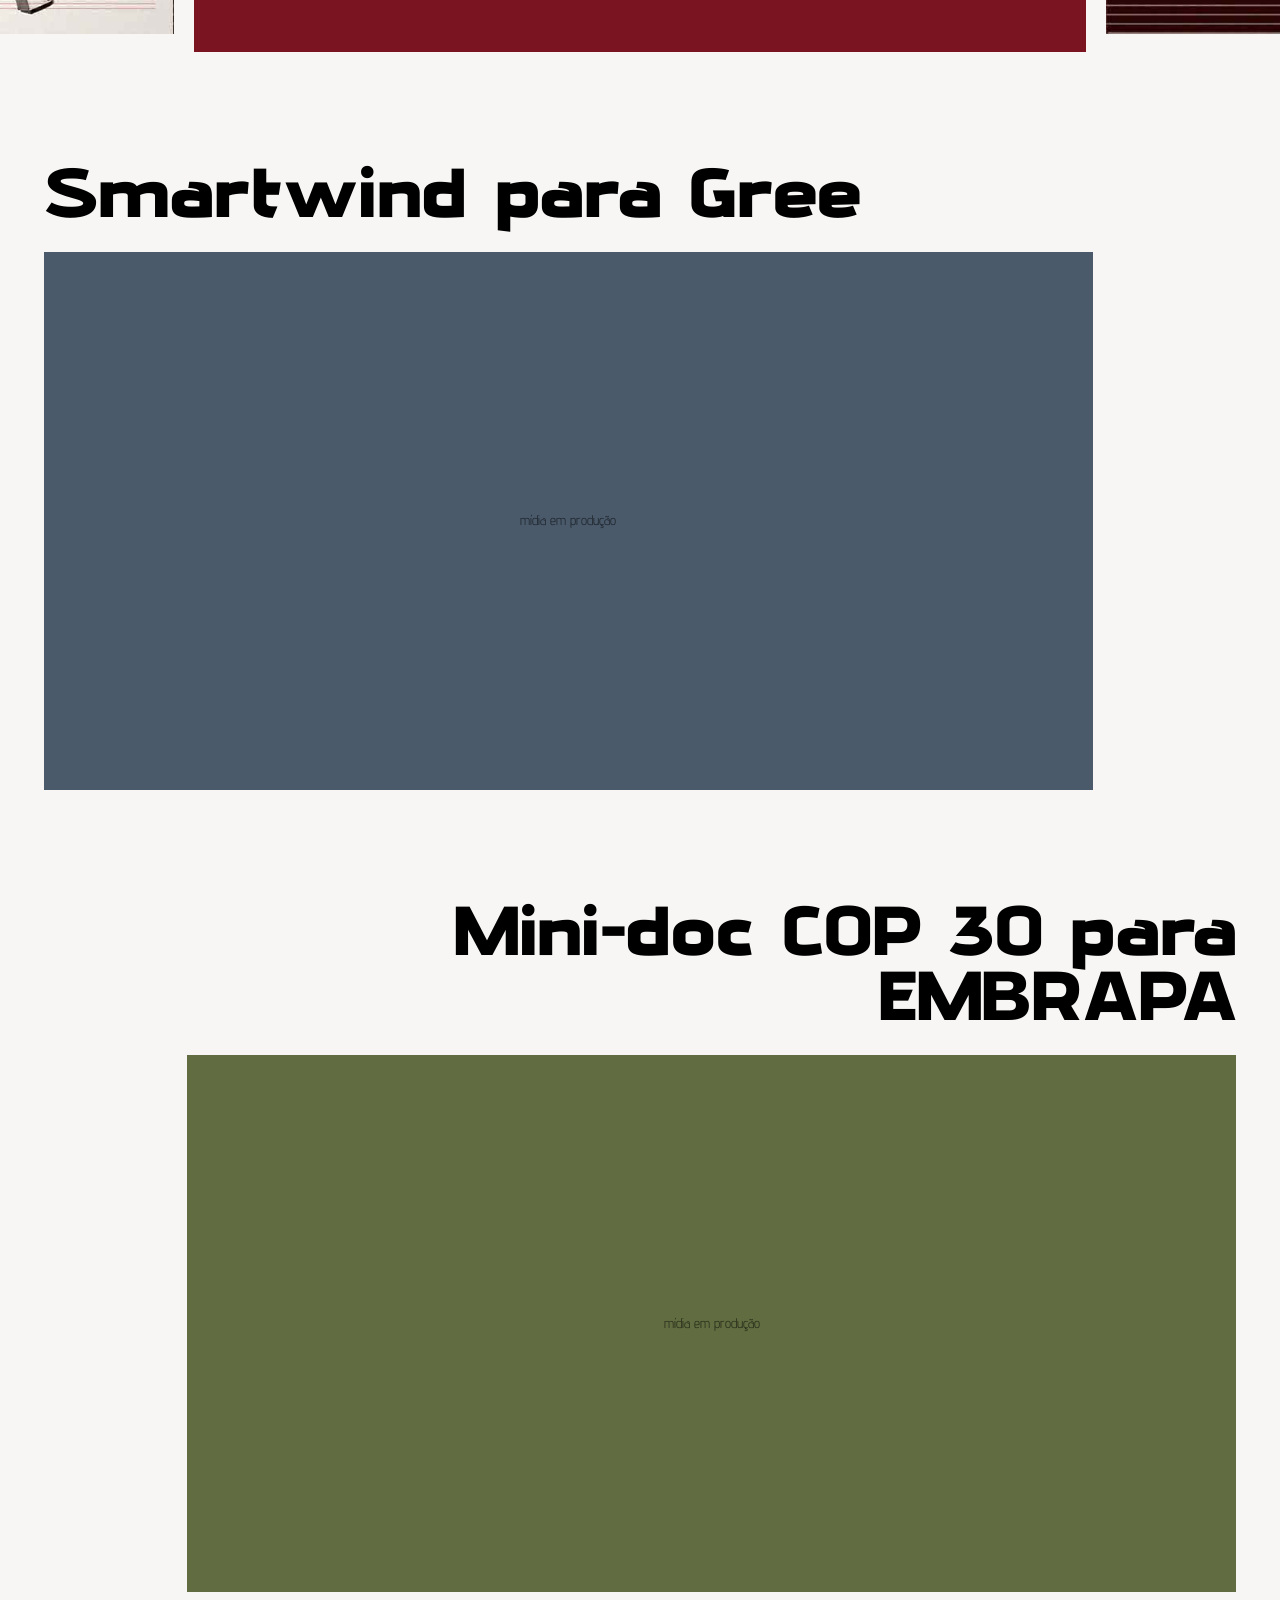
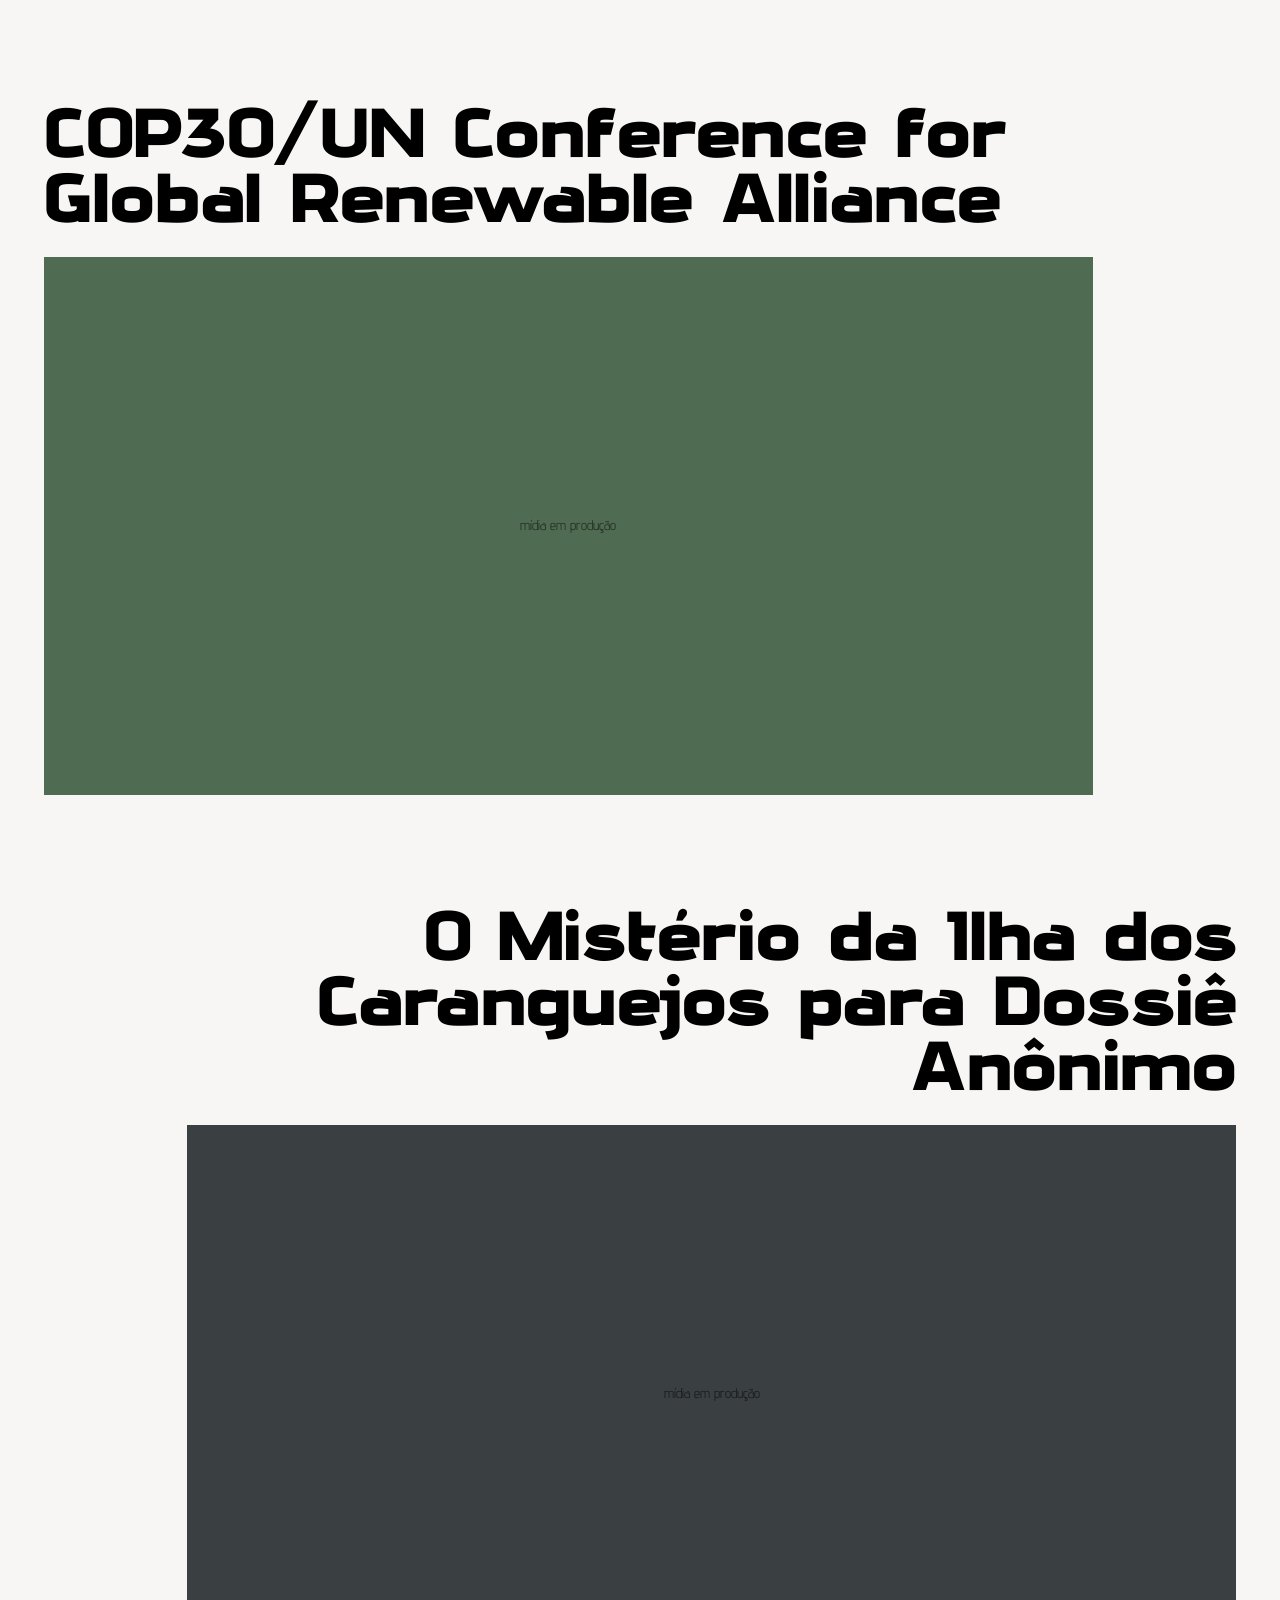
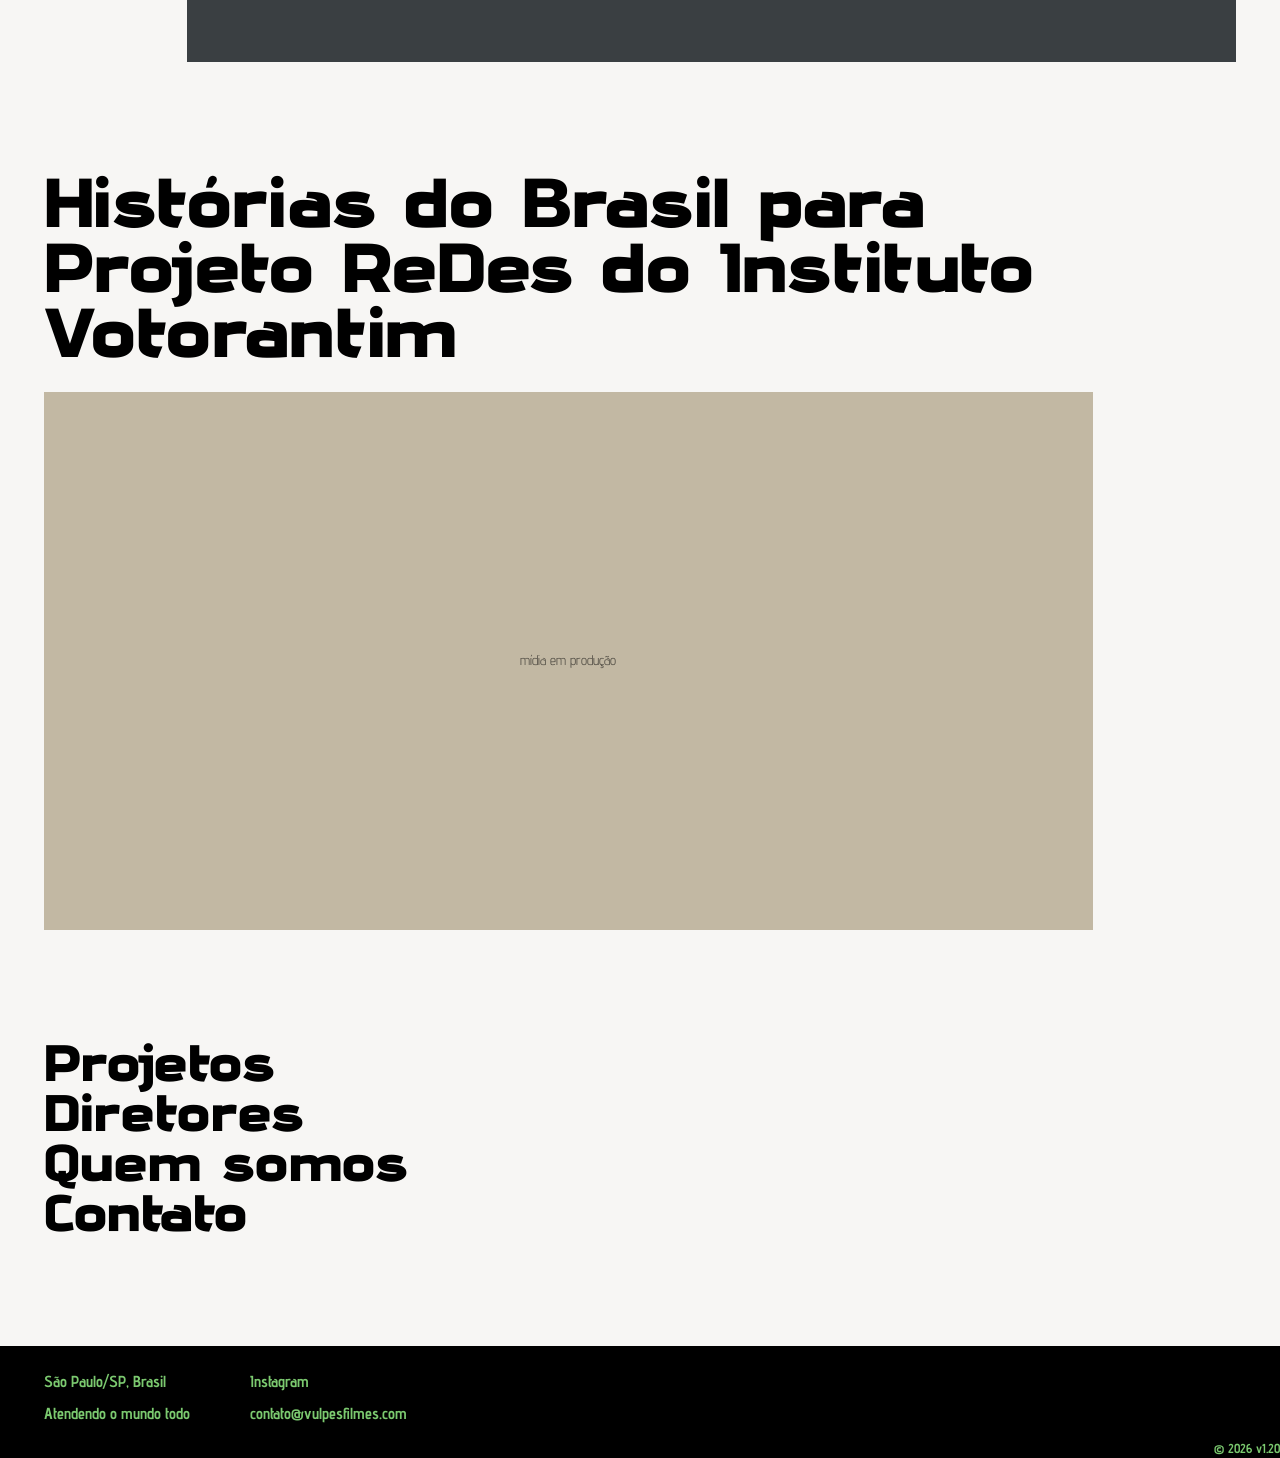
==== commit 552840f6: "Adiciona job ApexBrasil - Sial 2026, com loop e 8 fotos (v1.20) Co-Authored-By: Claude Opus 5.5 <nor" ====
--- a/index.html
+++ b/index.html
@@ -55,7 +55,7 @@
     <p class="rodape-social"><a href="#">Instagram</a></p>
     <p><a href="mailto:contato@vulpesfilmes.com">contato@vulpesfilmes.com</a></p>
   </div>
-  <p class="rodape-versao">&copy; 2026 v1.19</p>
+  <p class="rodape-versao">&copy; 2026 v1.20</p>
 </footer>
 
 <nav id="menu" class="panel panel--menu" aria-label="Navegação principal" aria-hidden="true">
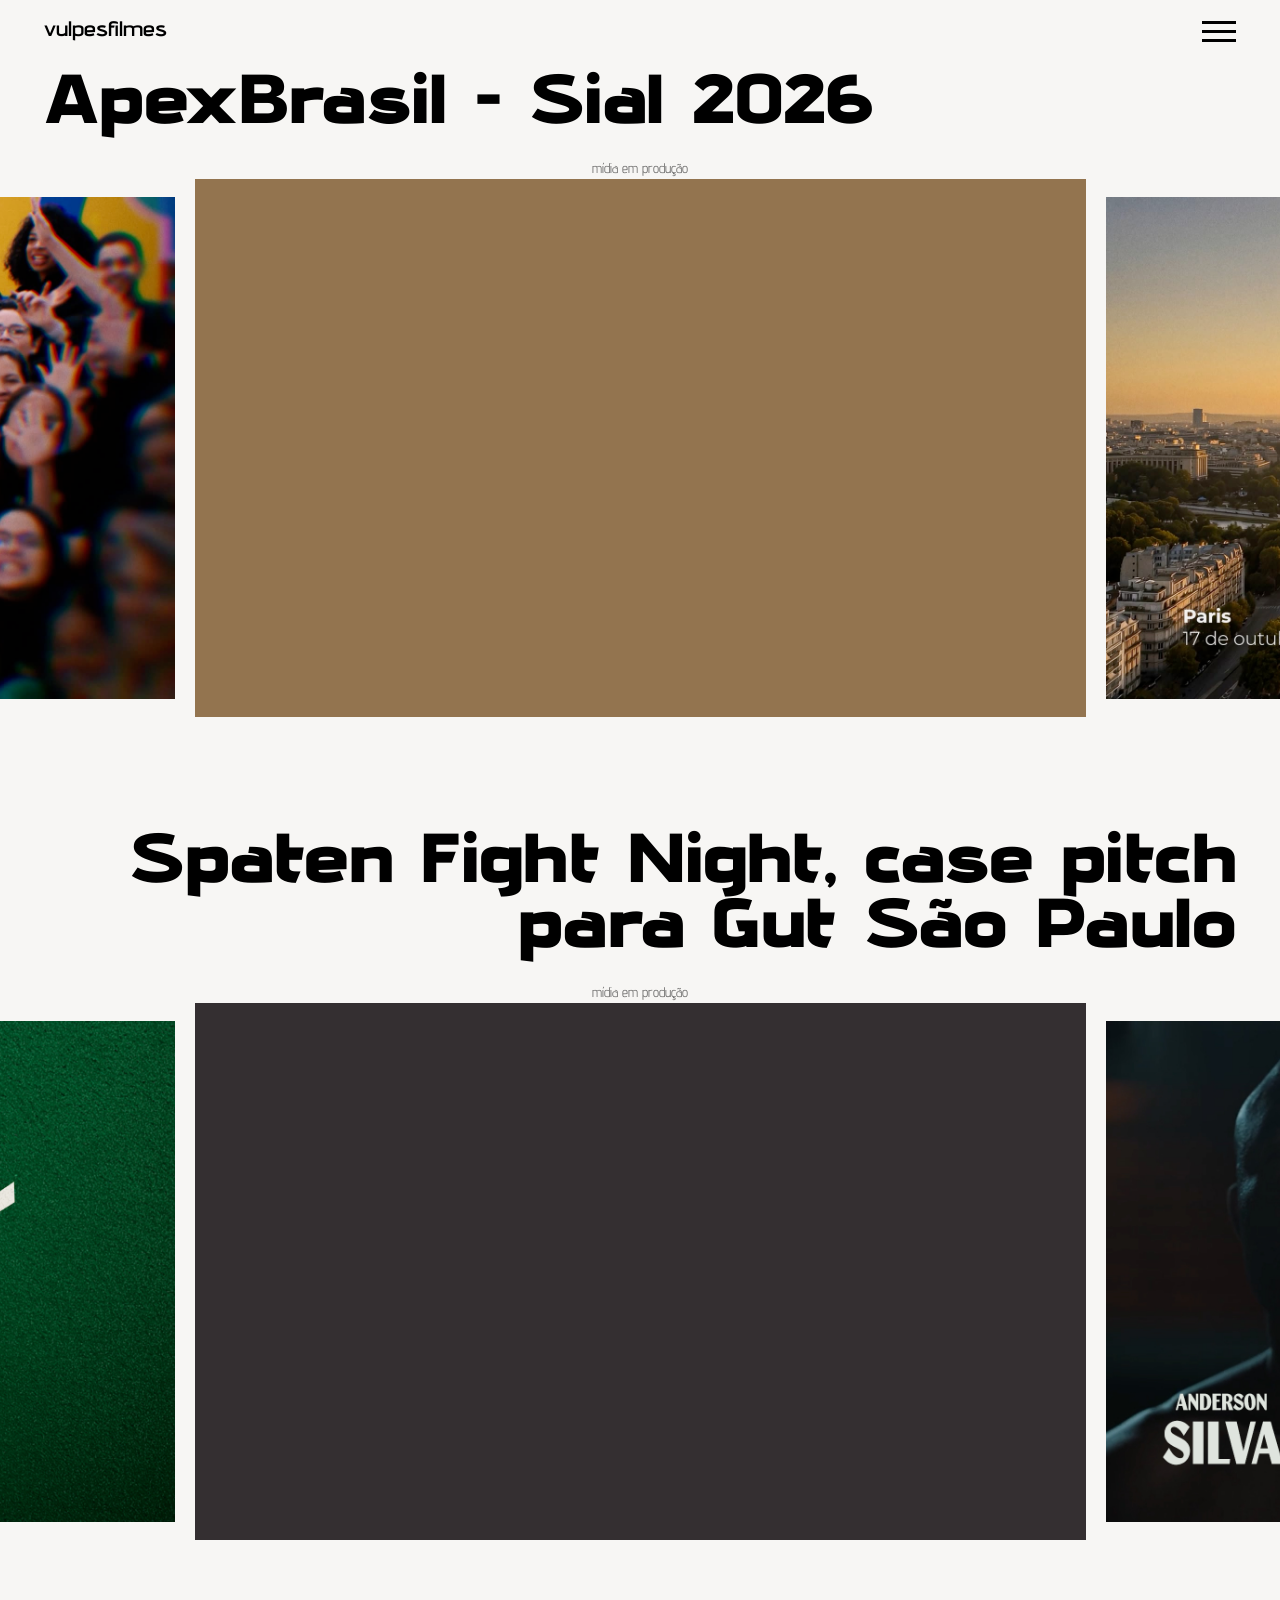
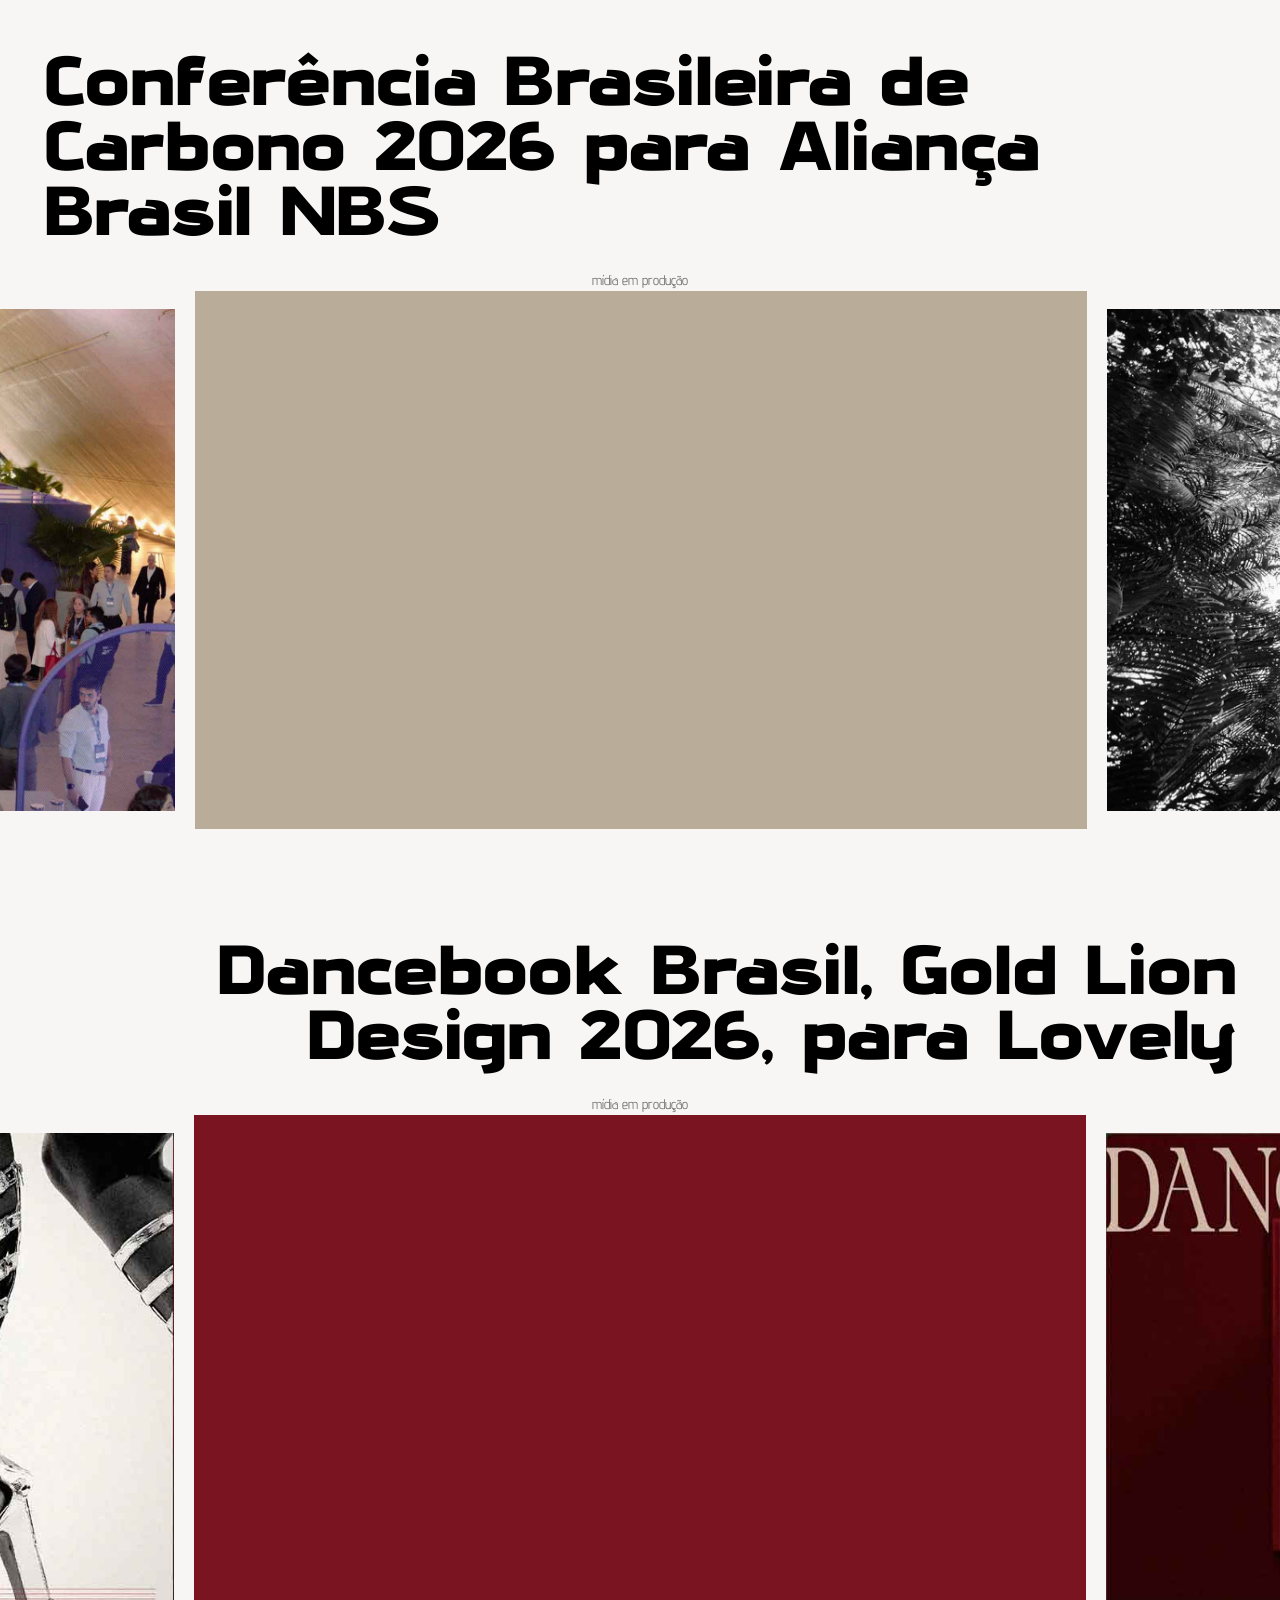
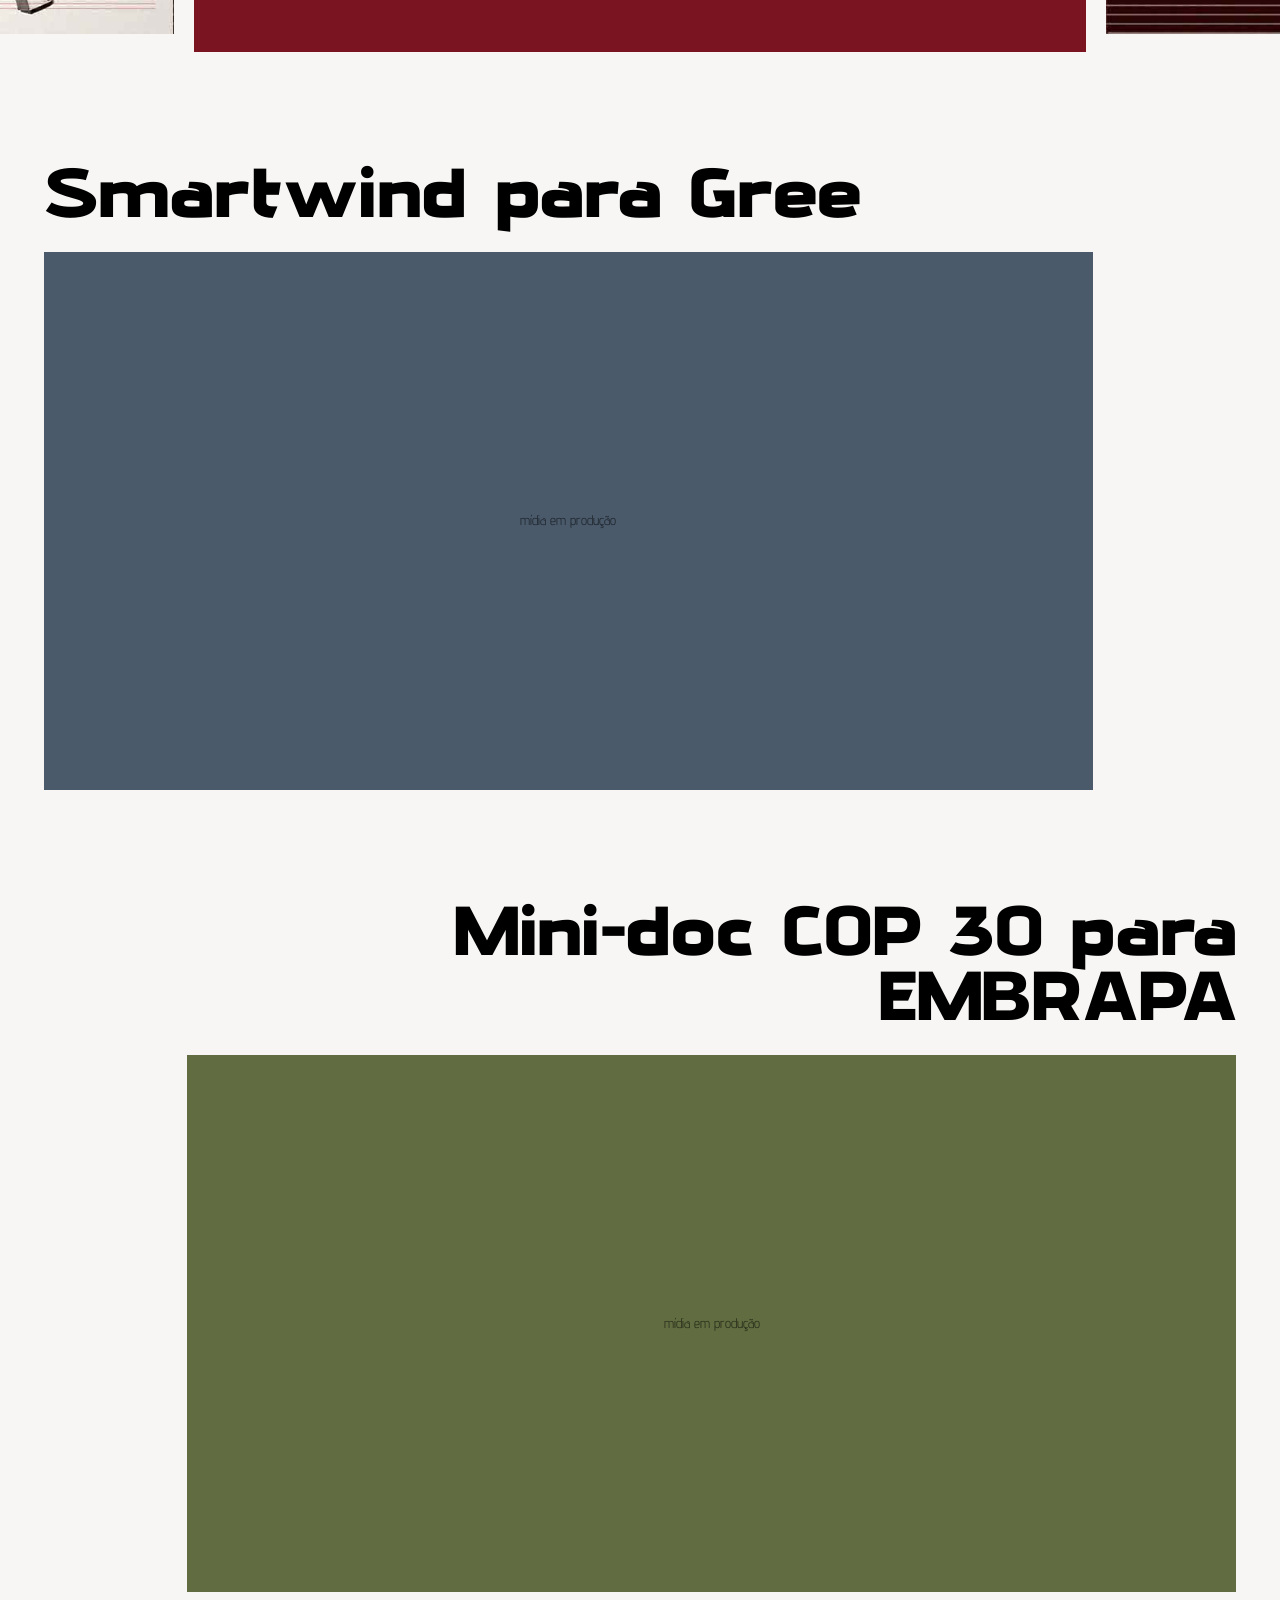
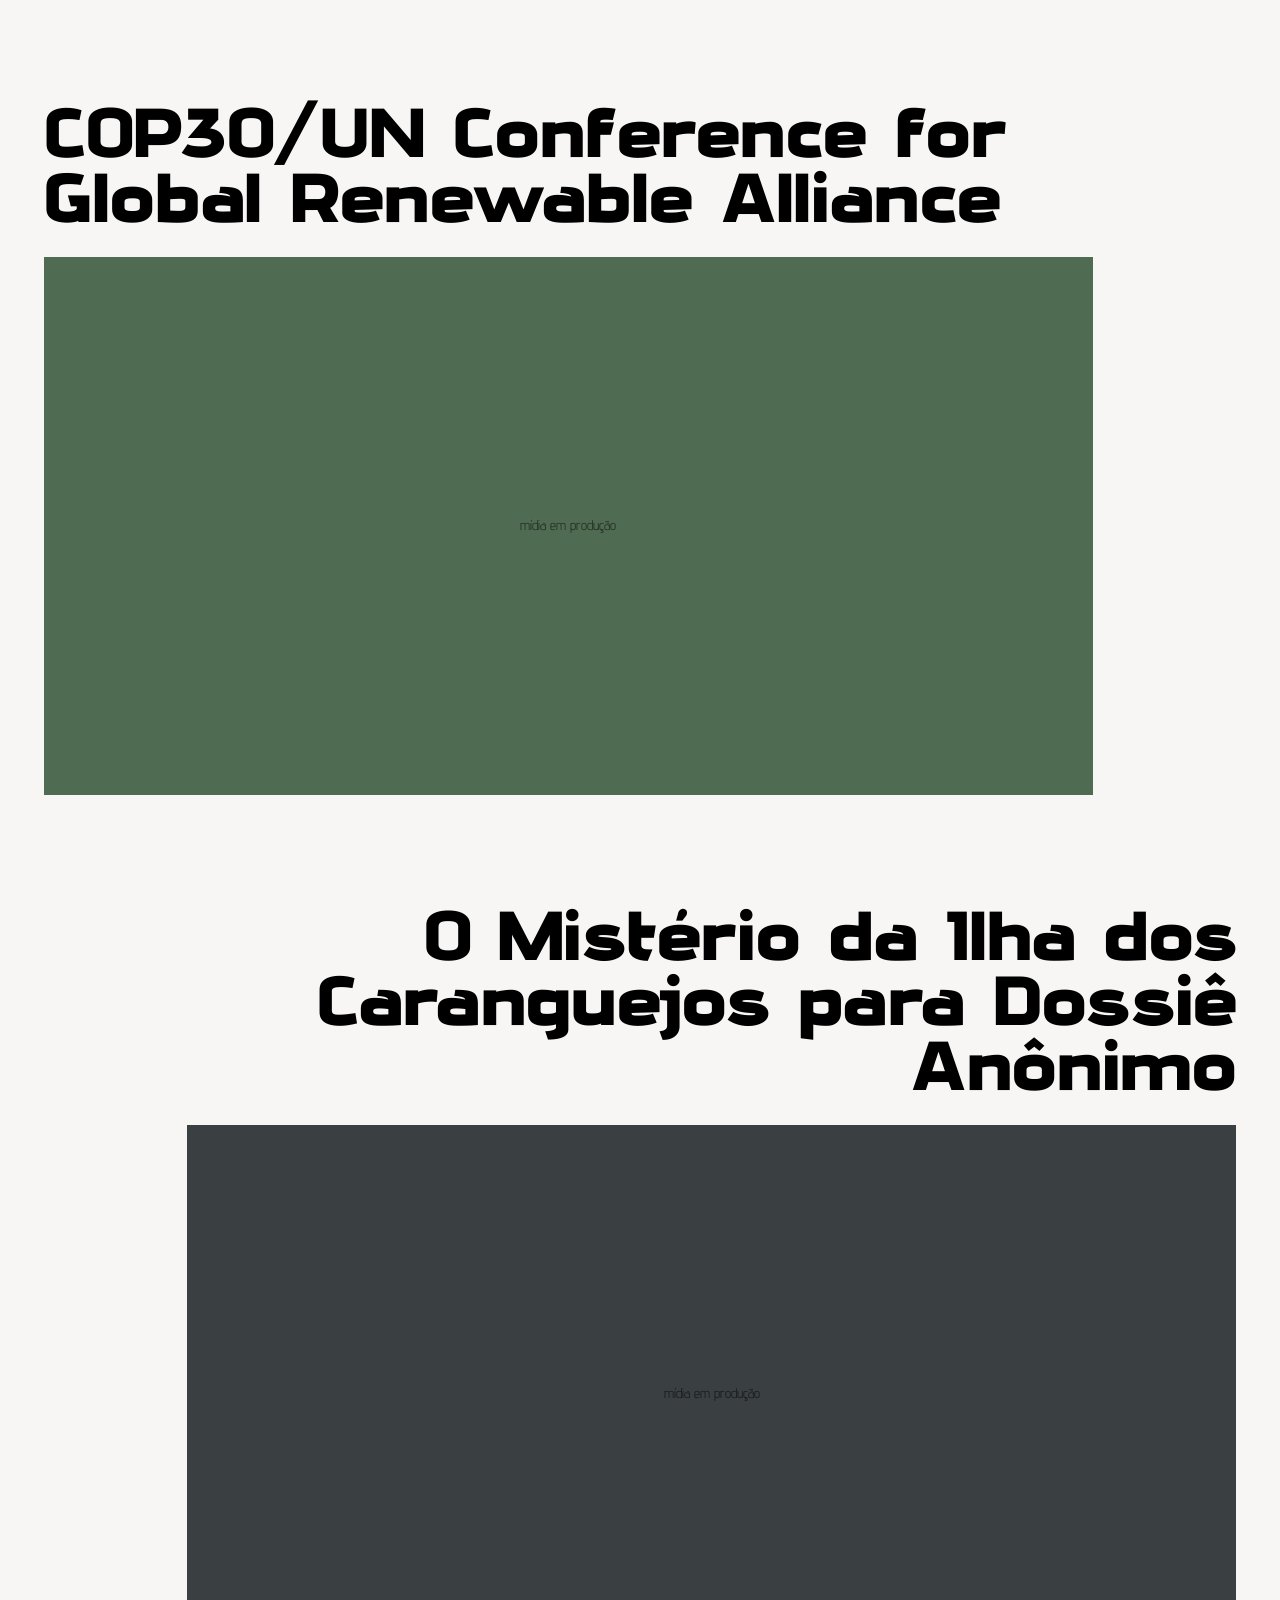
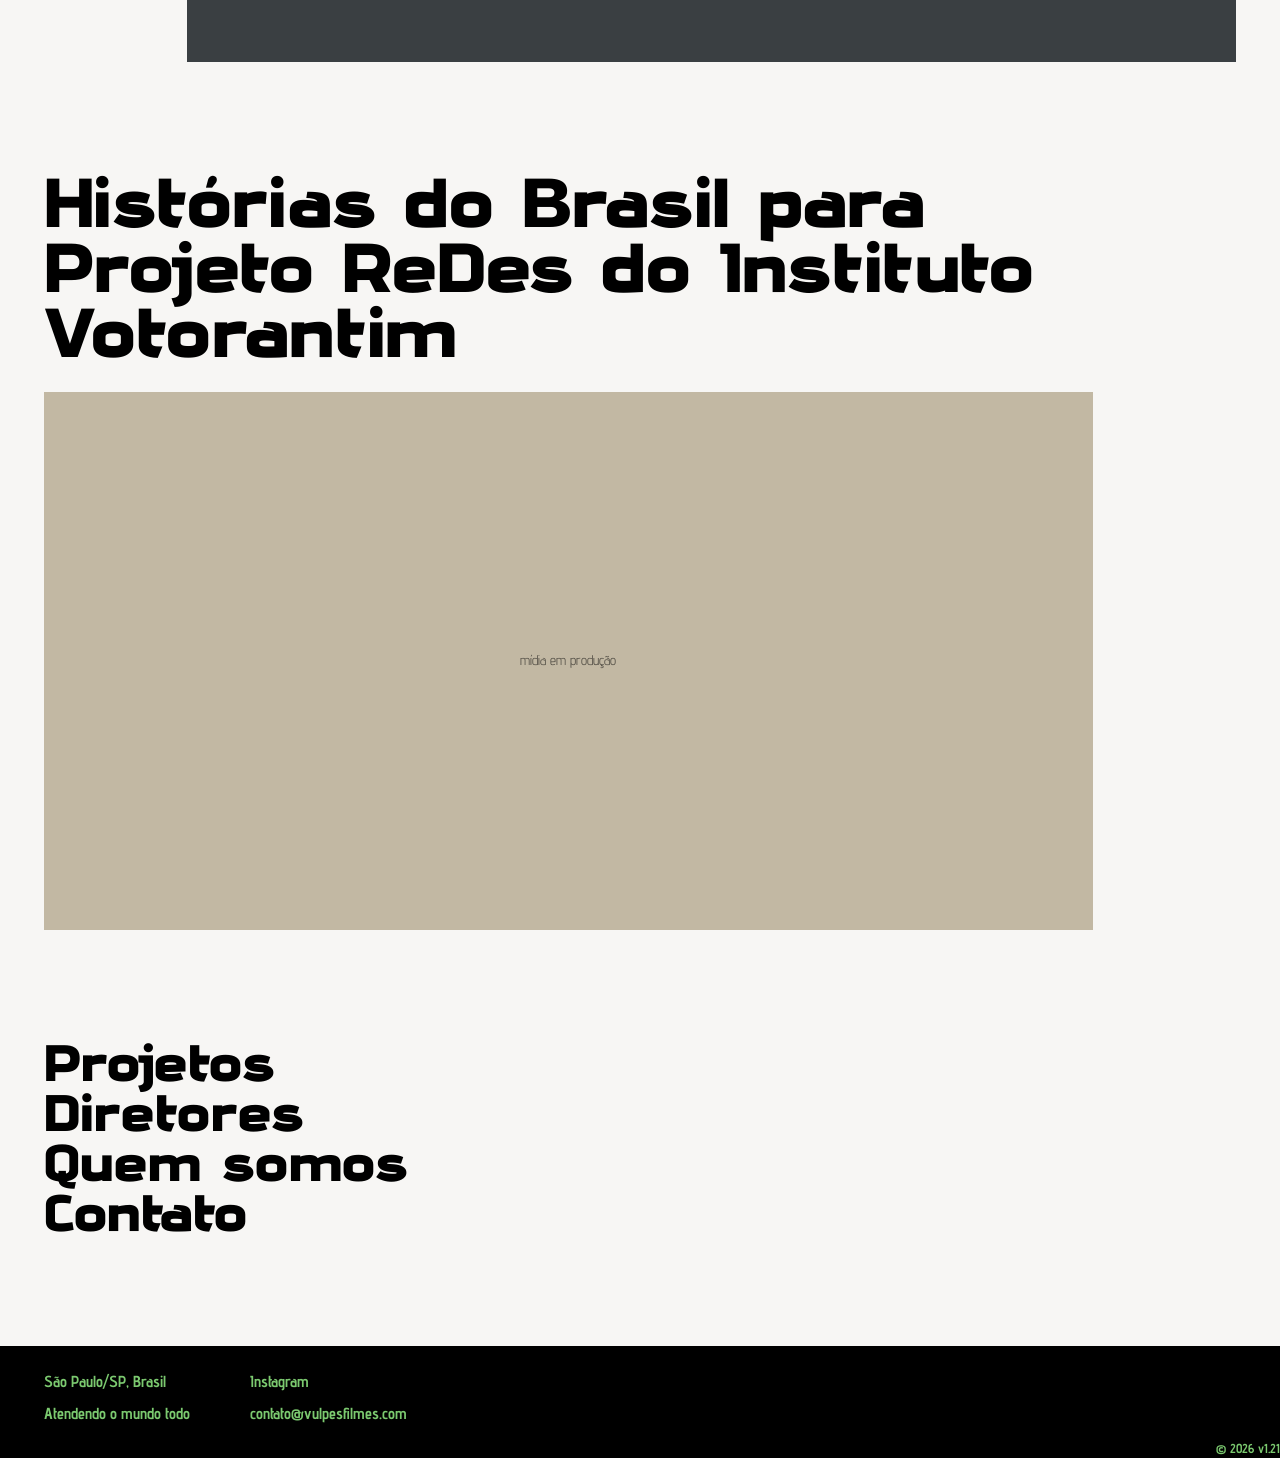
==== commit b4ca5251: "Corrige páginas vazias quando projetos.json chega antes dos scripts (v1.21) Co-Authored-By: Claude O" ====
--- a/index.html
+++ b/index.html
@@ -55,7 +55,7 @@
     <p class="rodape-social"><a href="#">Instagram</a></p>
     <p><a href="mailto:contato@vulpesfilmes.com">contato@vulpesfilmes.com</a></p>
   </div>
-  <p class="rodape-versao">&copy; 2026 v1.20</p>
+  <p class="rodape-versao">&copy; 2026 v1.21</p>
 </footer>
 
 <nav id="menu" class="panel panel--menu" aria-label="Navegação principal" aria-hidden="true">
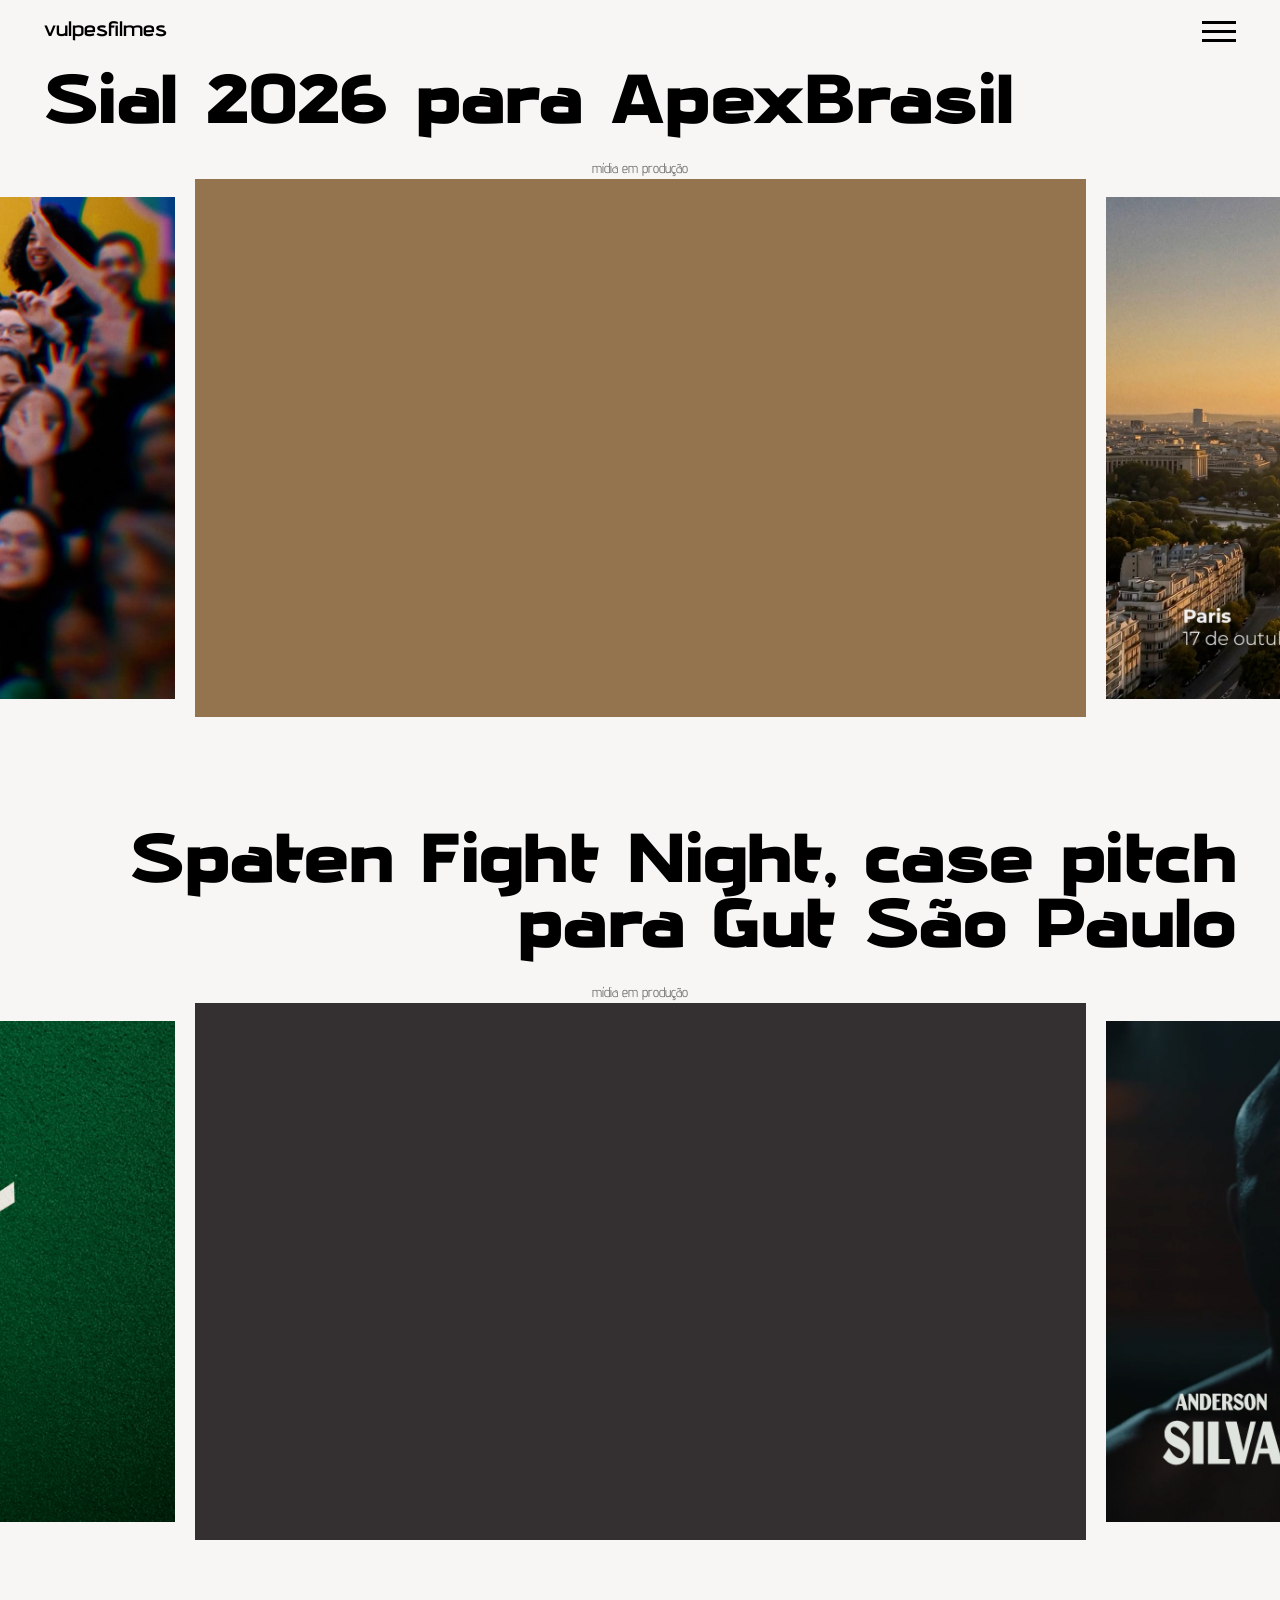
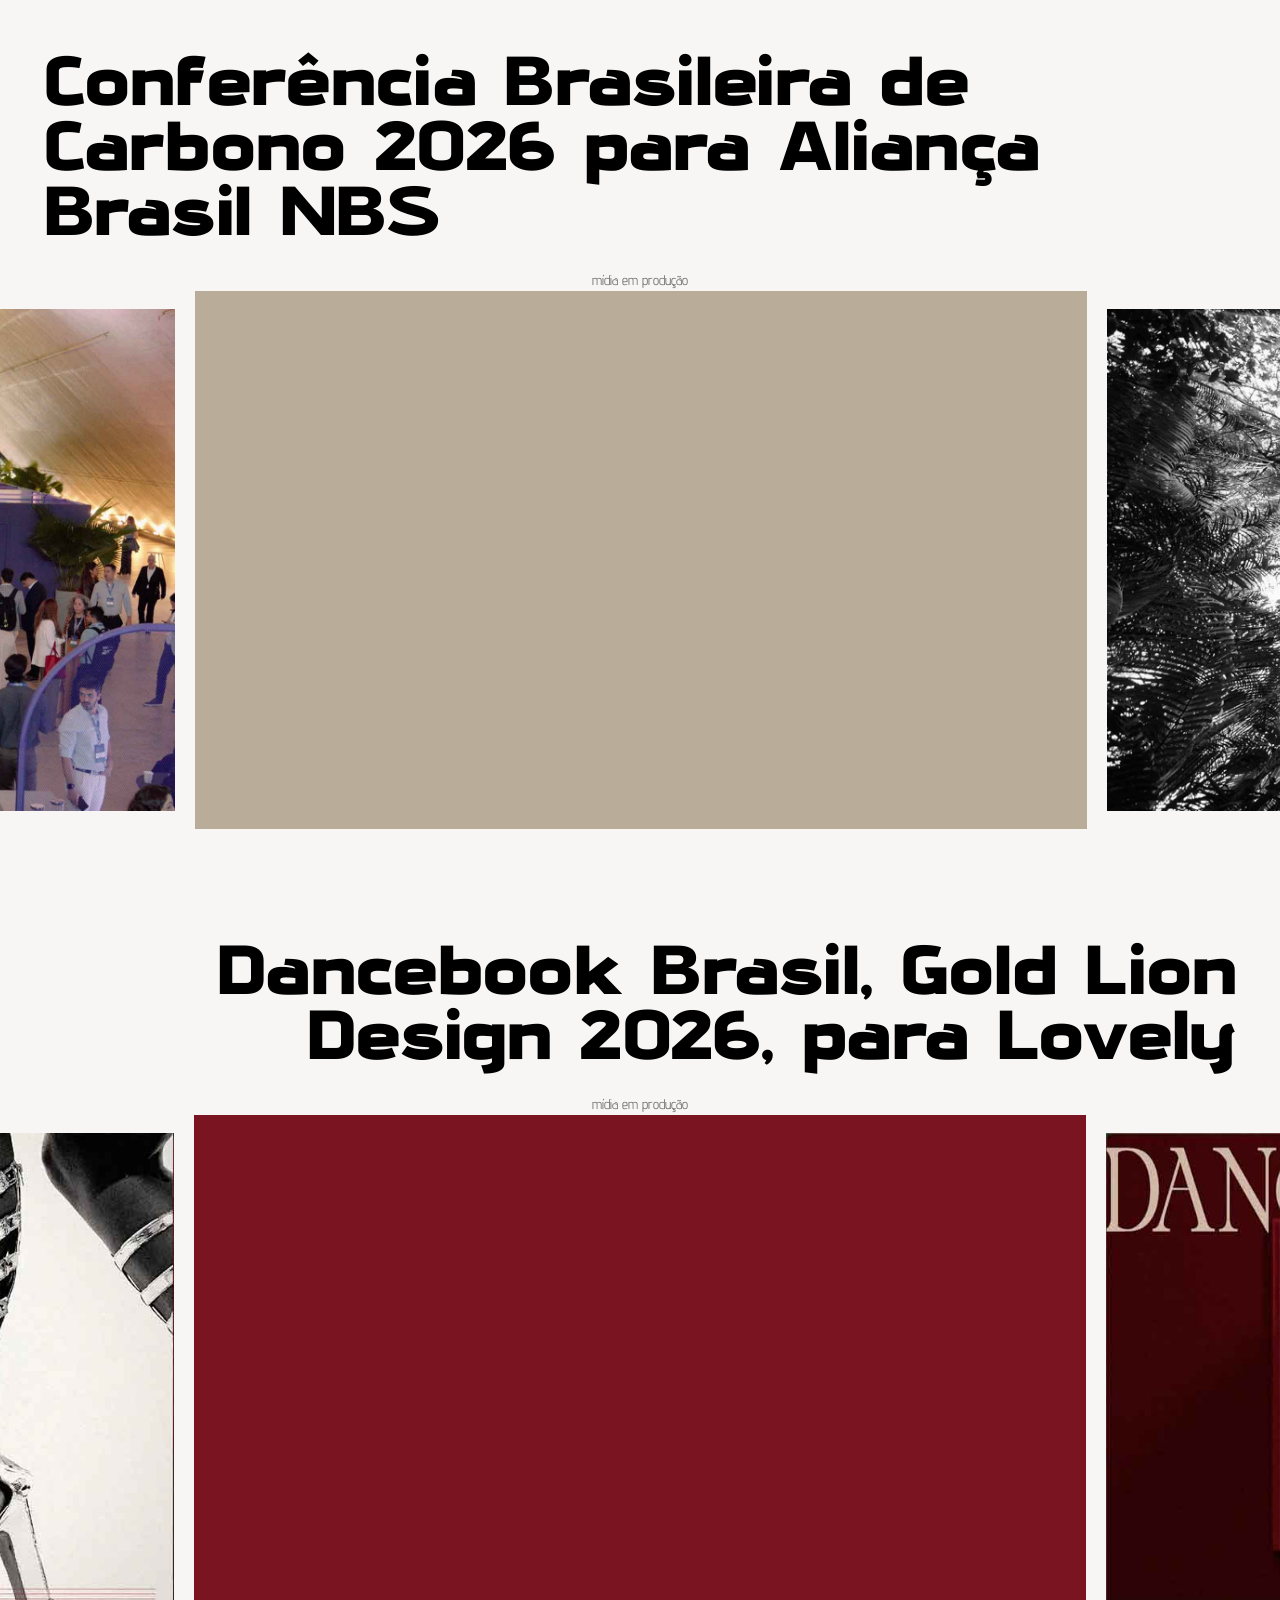
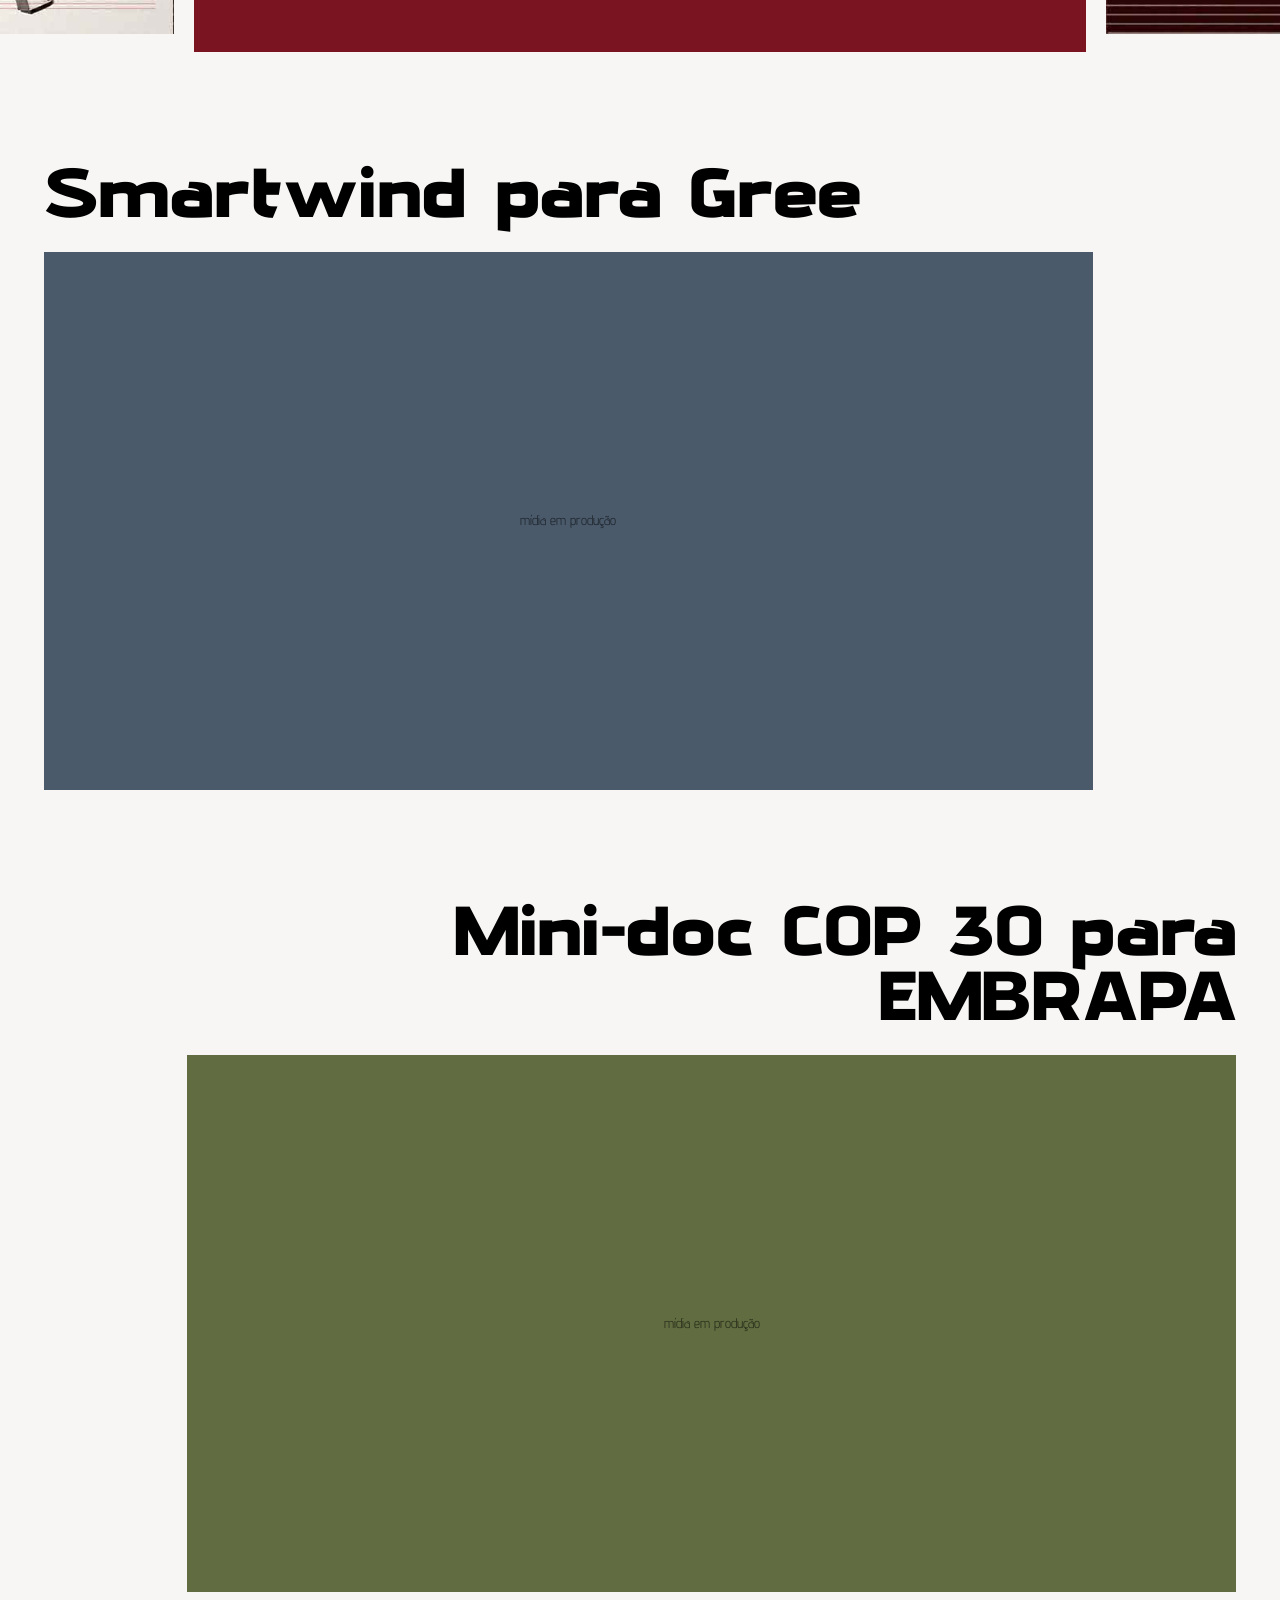
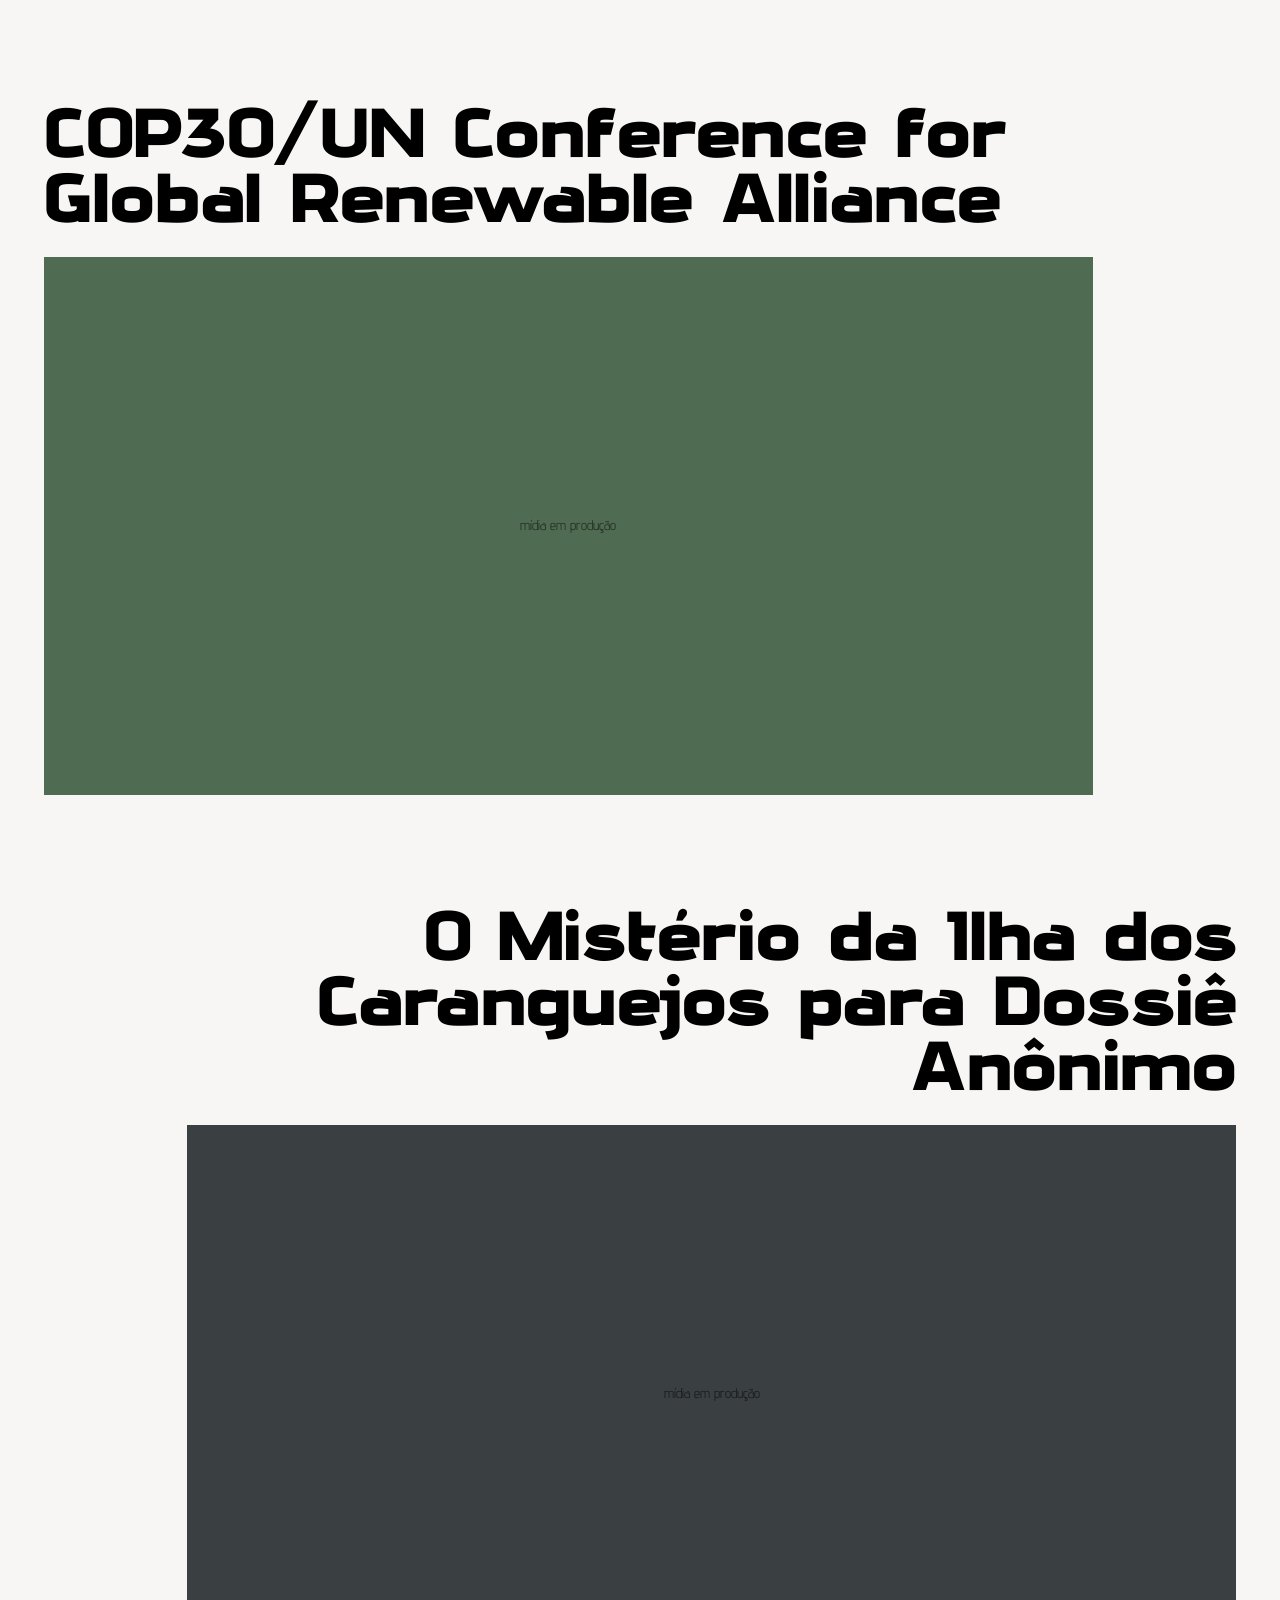
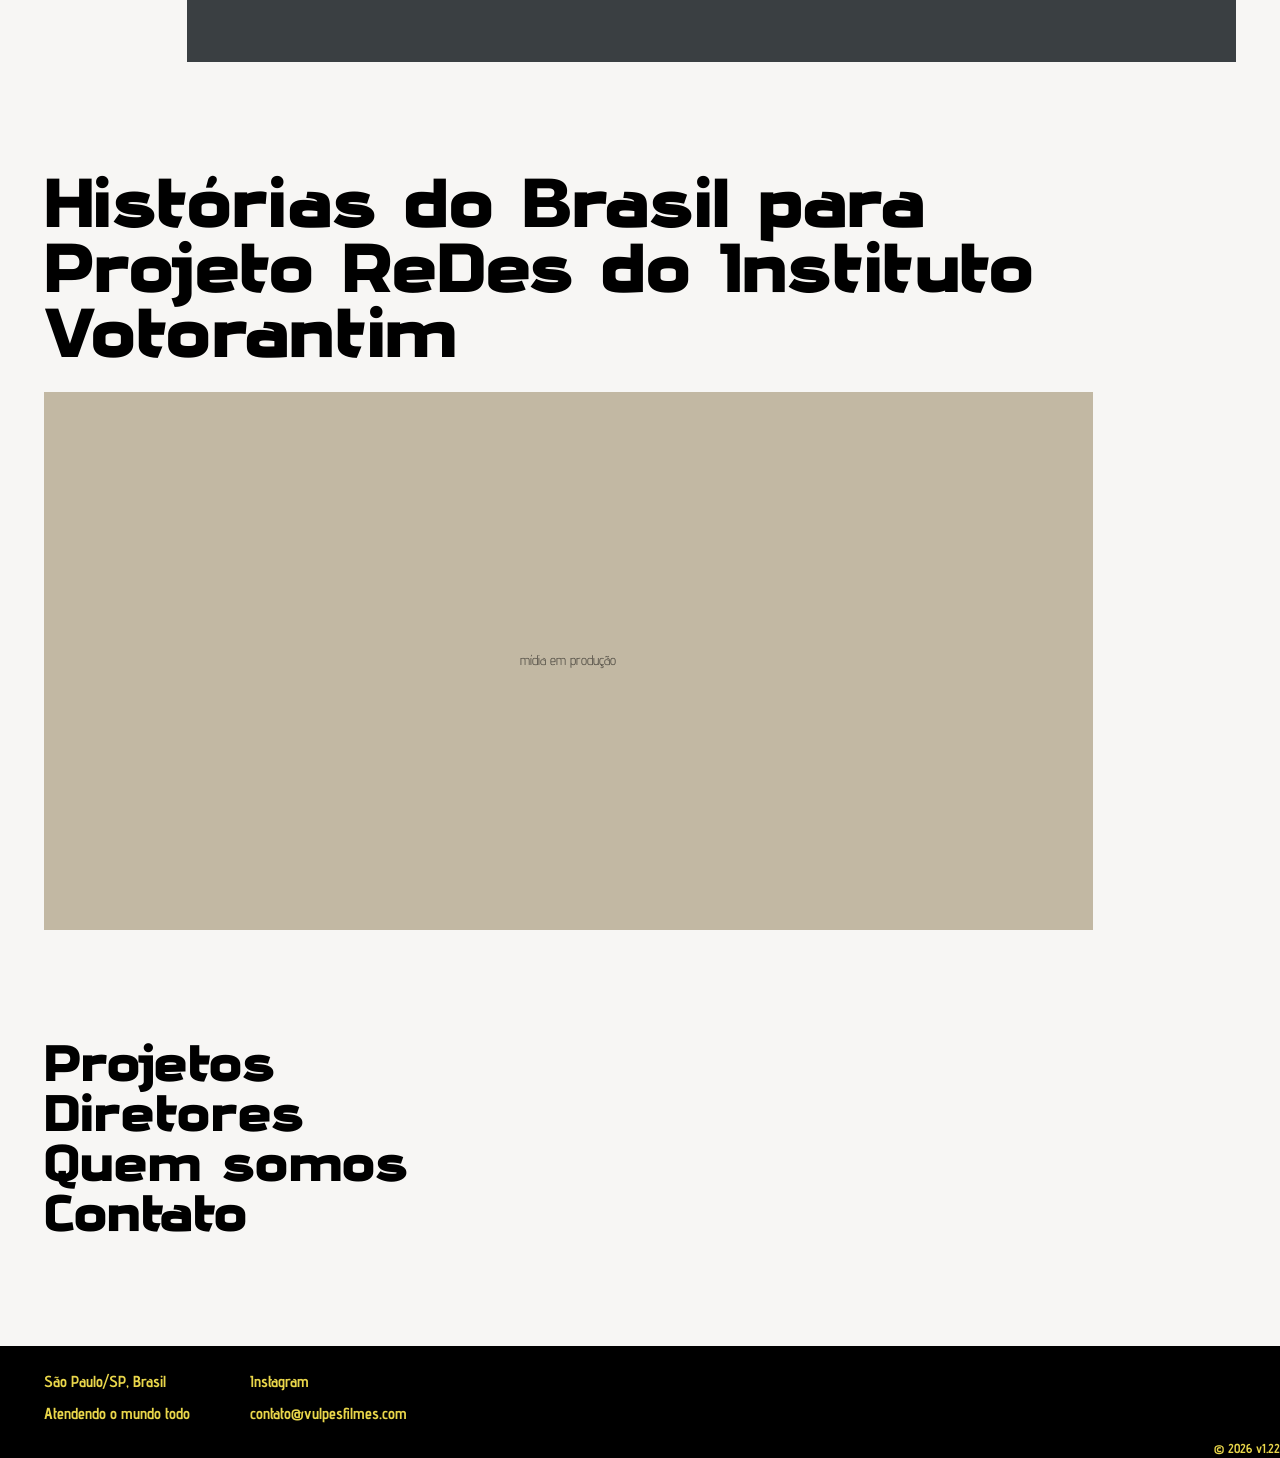
==== commit a93a42ab: "Título vira "Sial 2026 para ApexBrasil" e projetos.js ganha ?v=2 contra cache antigo (v1.22) Co-Auth" ====
--- a/index.html
+++ b/index.html
@@ -55,7 +55,7 @@
     <p class="rodape-social"><a href="#">Instagram</a></p>
     <p><a href="mailto:contato@vulpesfilmes.com">contato@vulpesfilmes.com</a></p>
   </div>
-  <p class="rodape-versao">&copy; 2026 v1.21</p>
+  <p class="rodape-versao">&copy; 2026 v1.22</p>
 </footer>
 
 <nav id="menu" class="panel panel--menu" aria-label="Navegação principal" aria-hidden="true">
@@ -105,7 +105,7 @@
 
 <script src="js/helpers.js"></script>
 <script src="js/no-download.js"></script>
-<script src="js/projetos.js"></script>
+<script src="js/projetos.js?v=2"></script>
 <script src="js/feed.js"></script>
 <script src="js/panel.js"></script>
 <script src="js/footer-menu.js"></script>
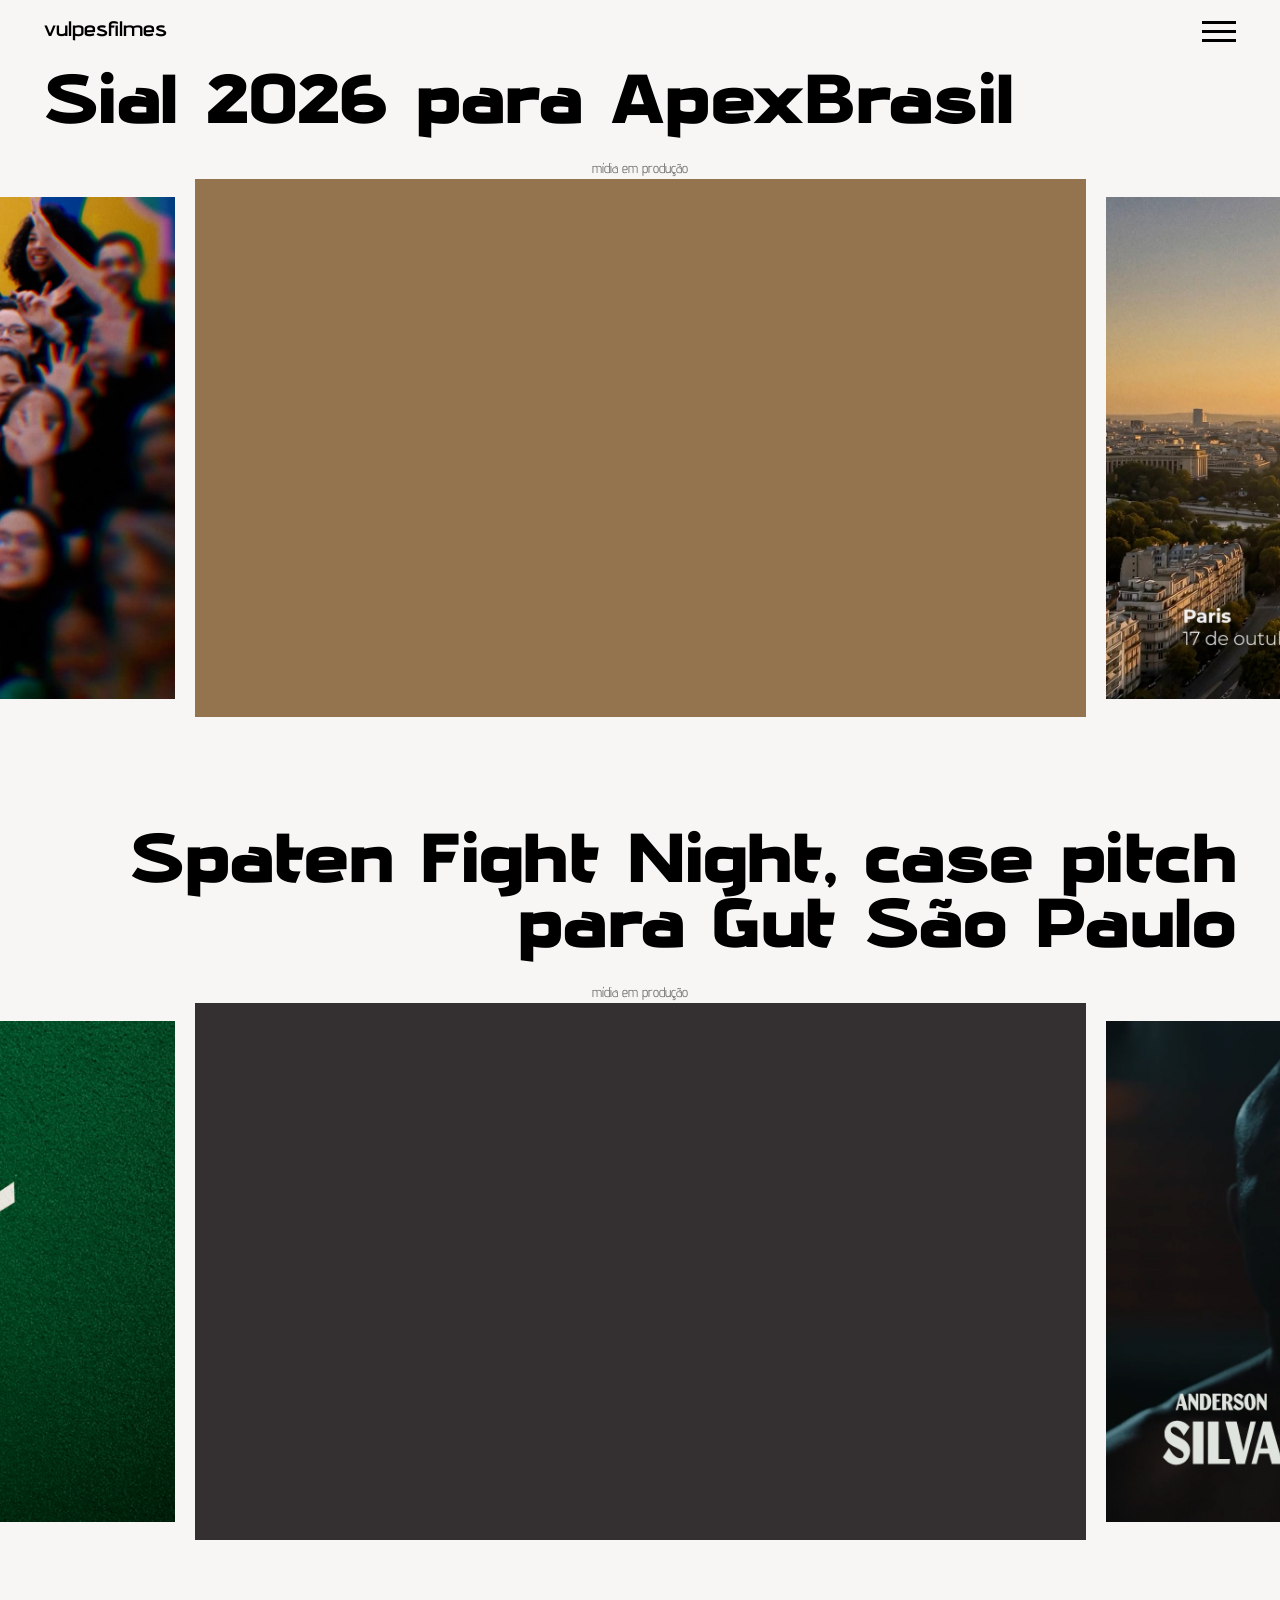
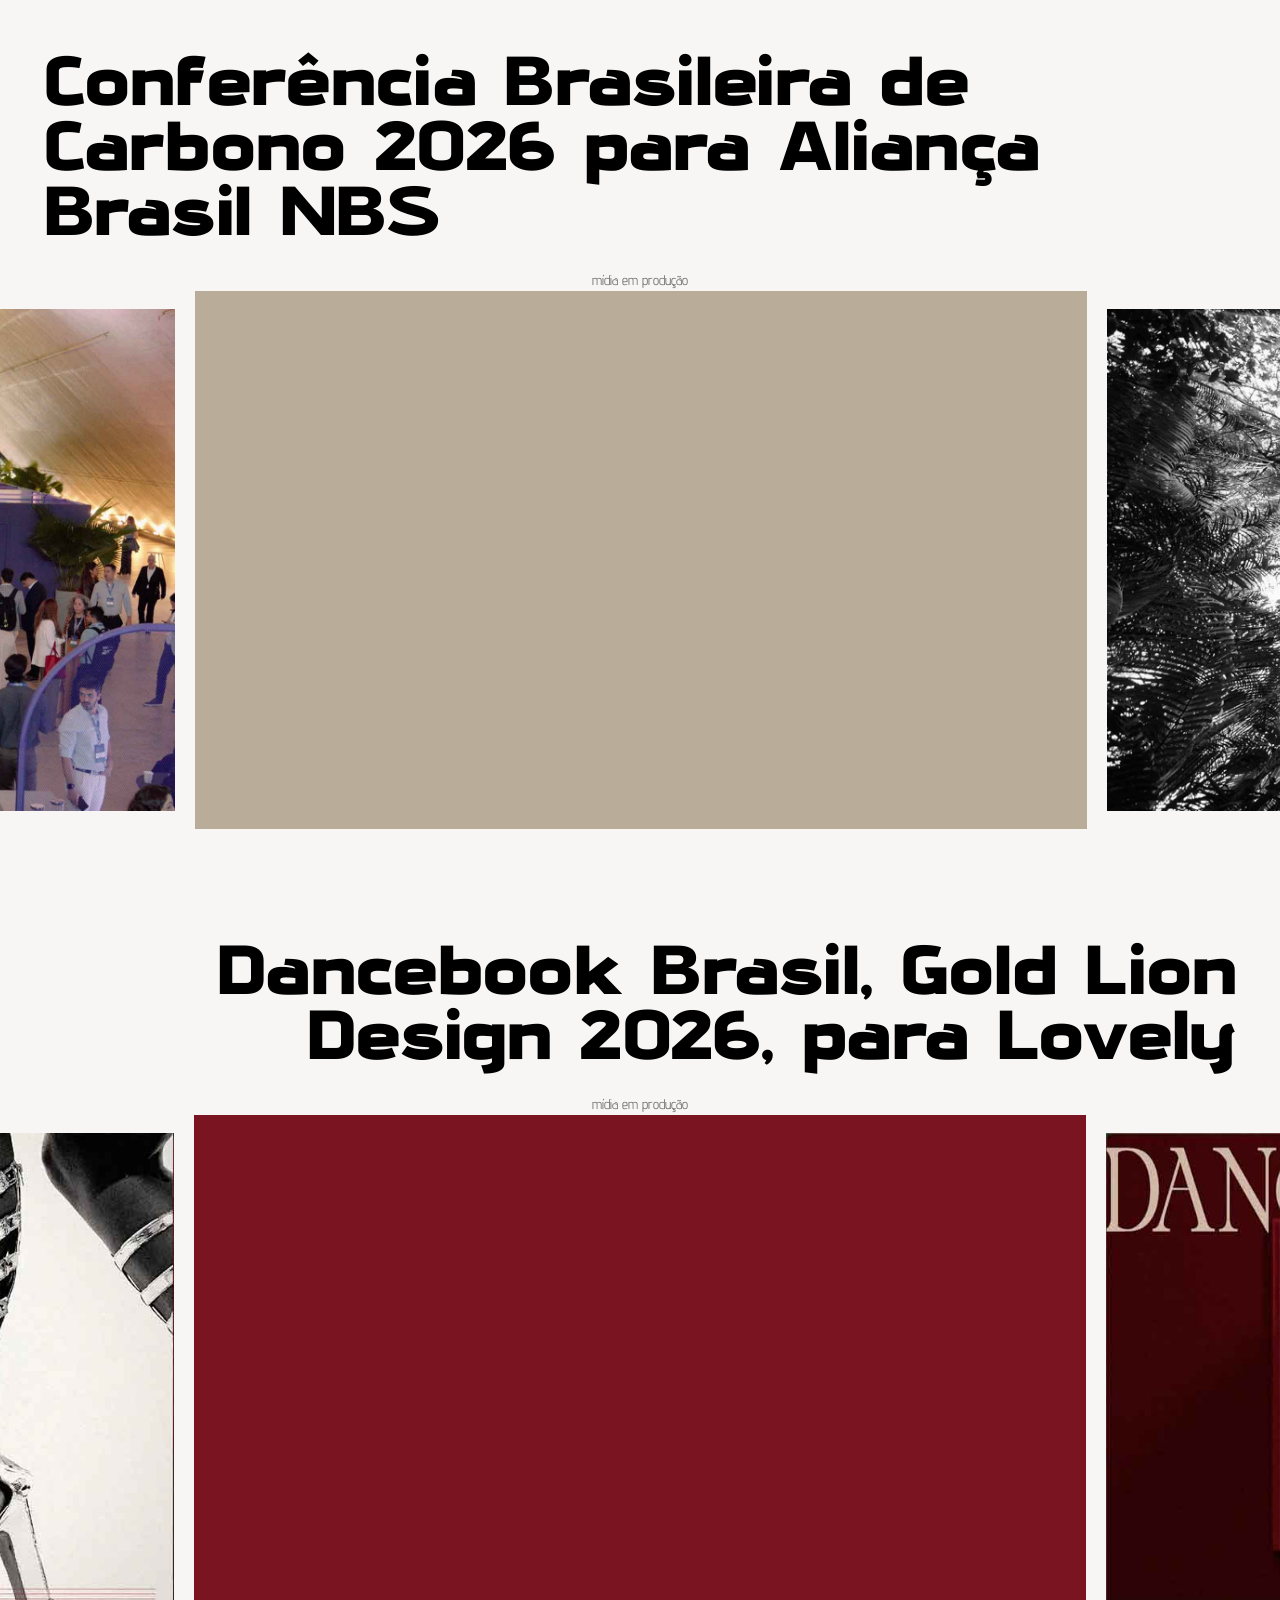
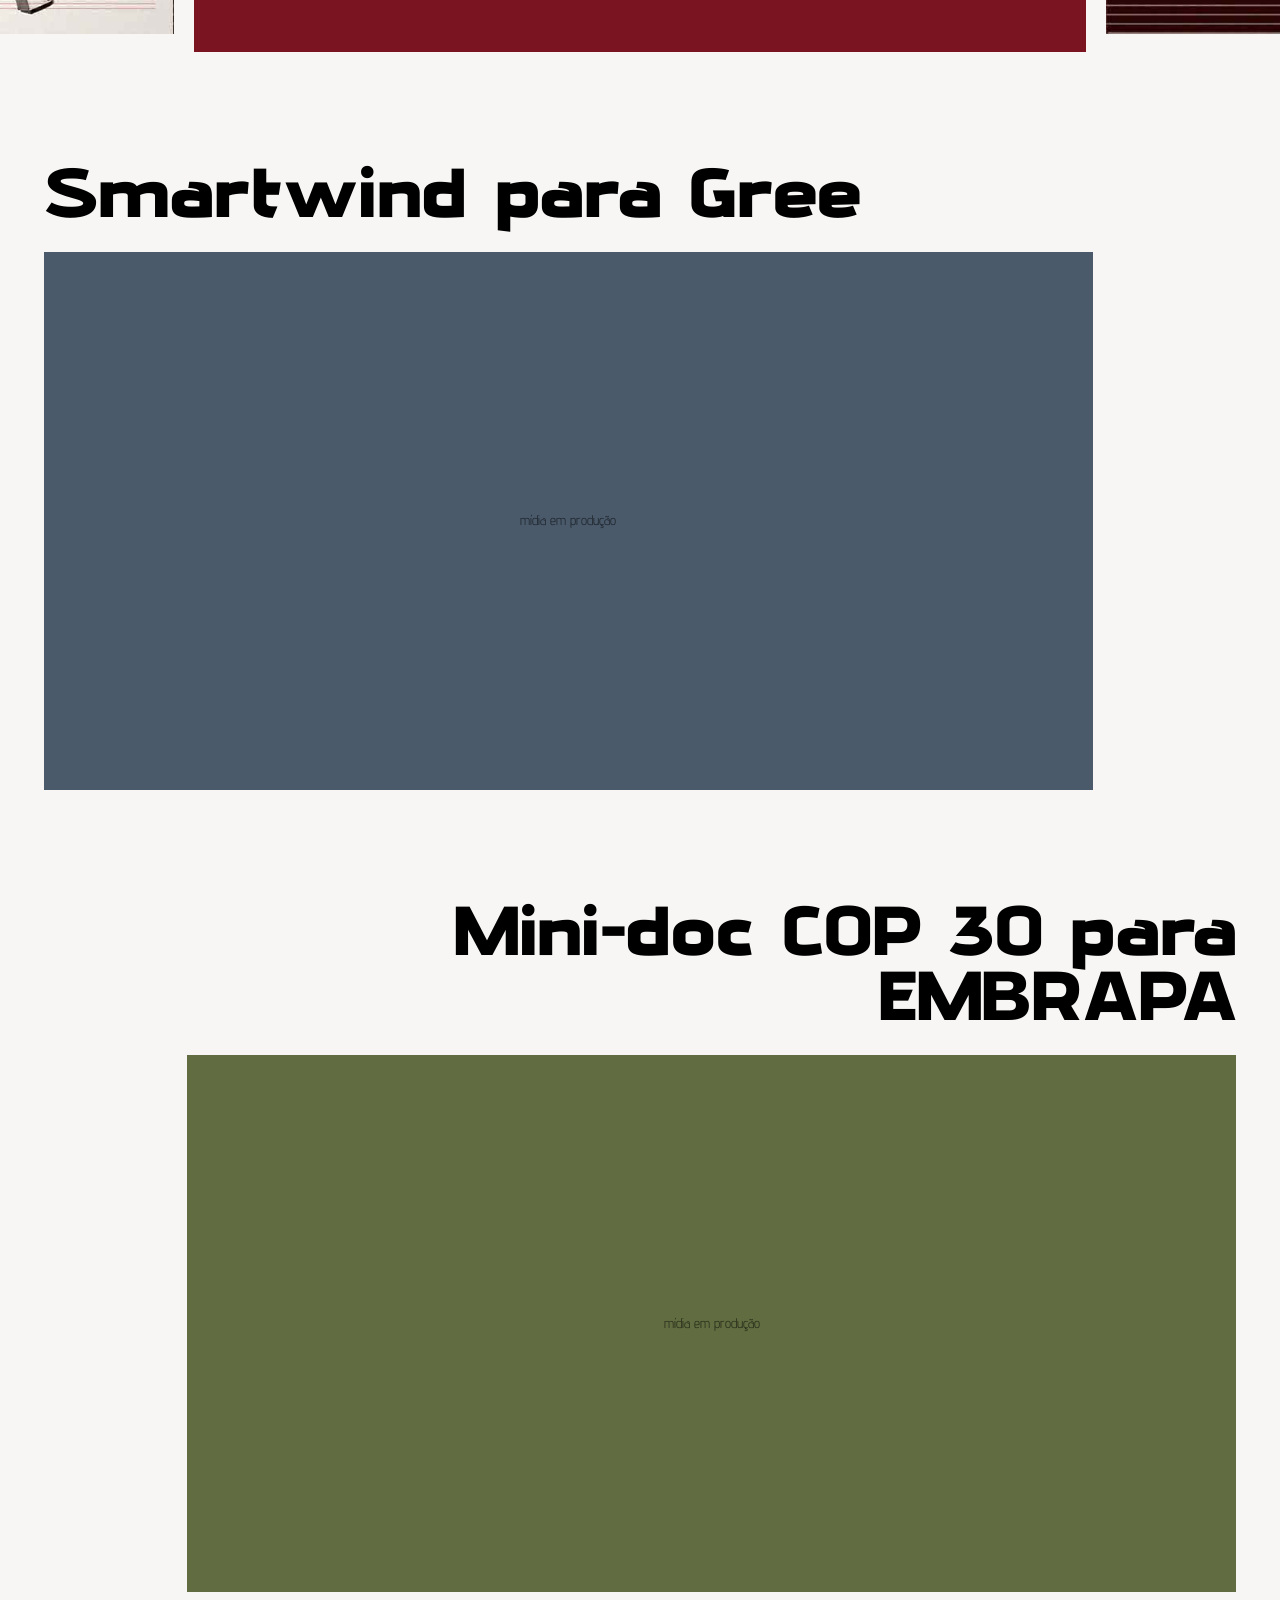
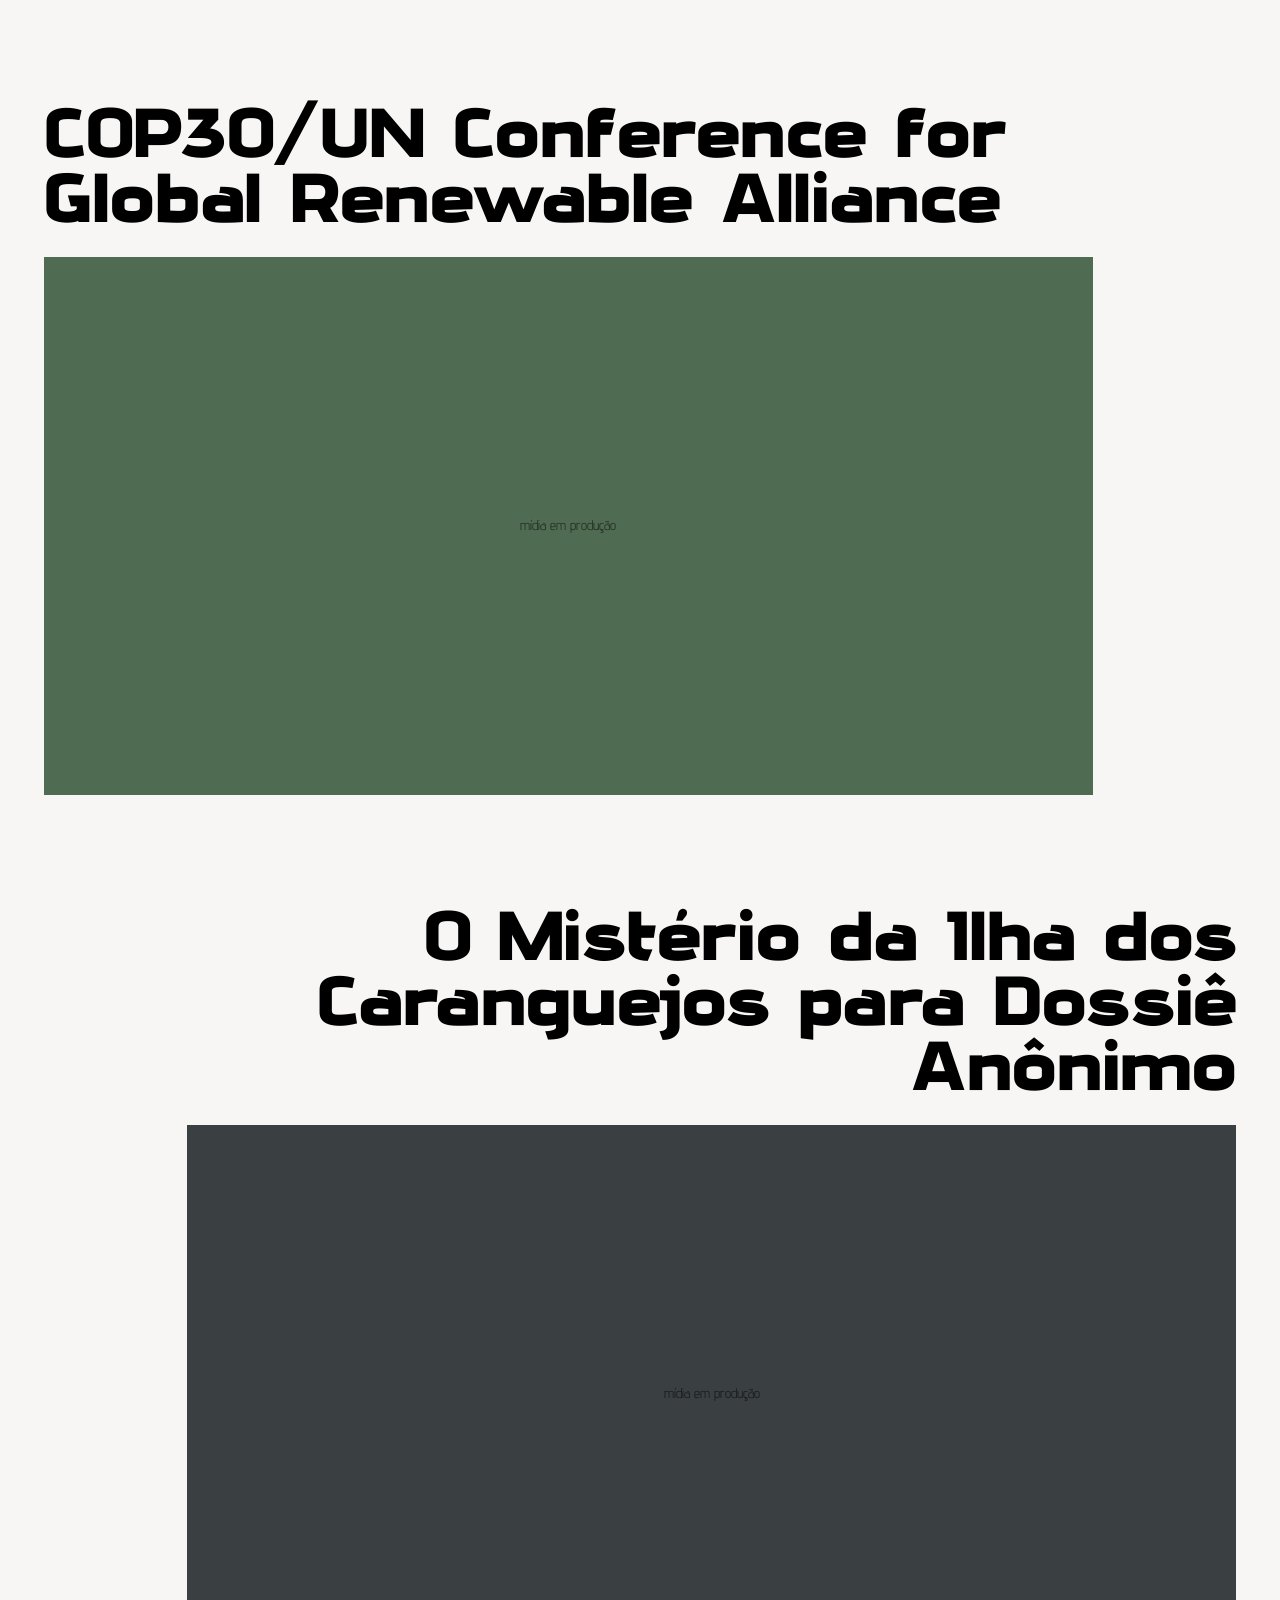
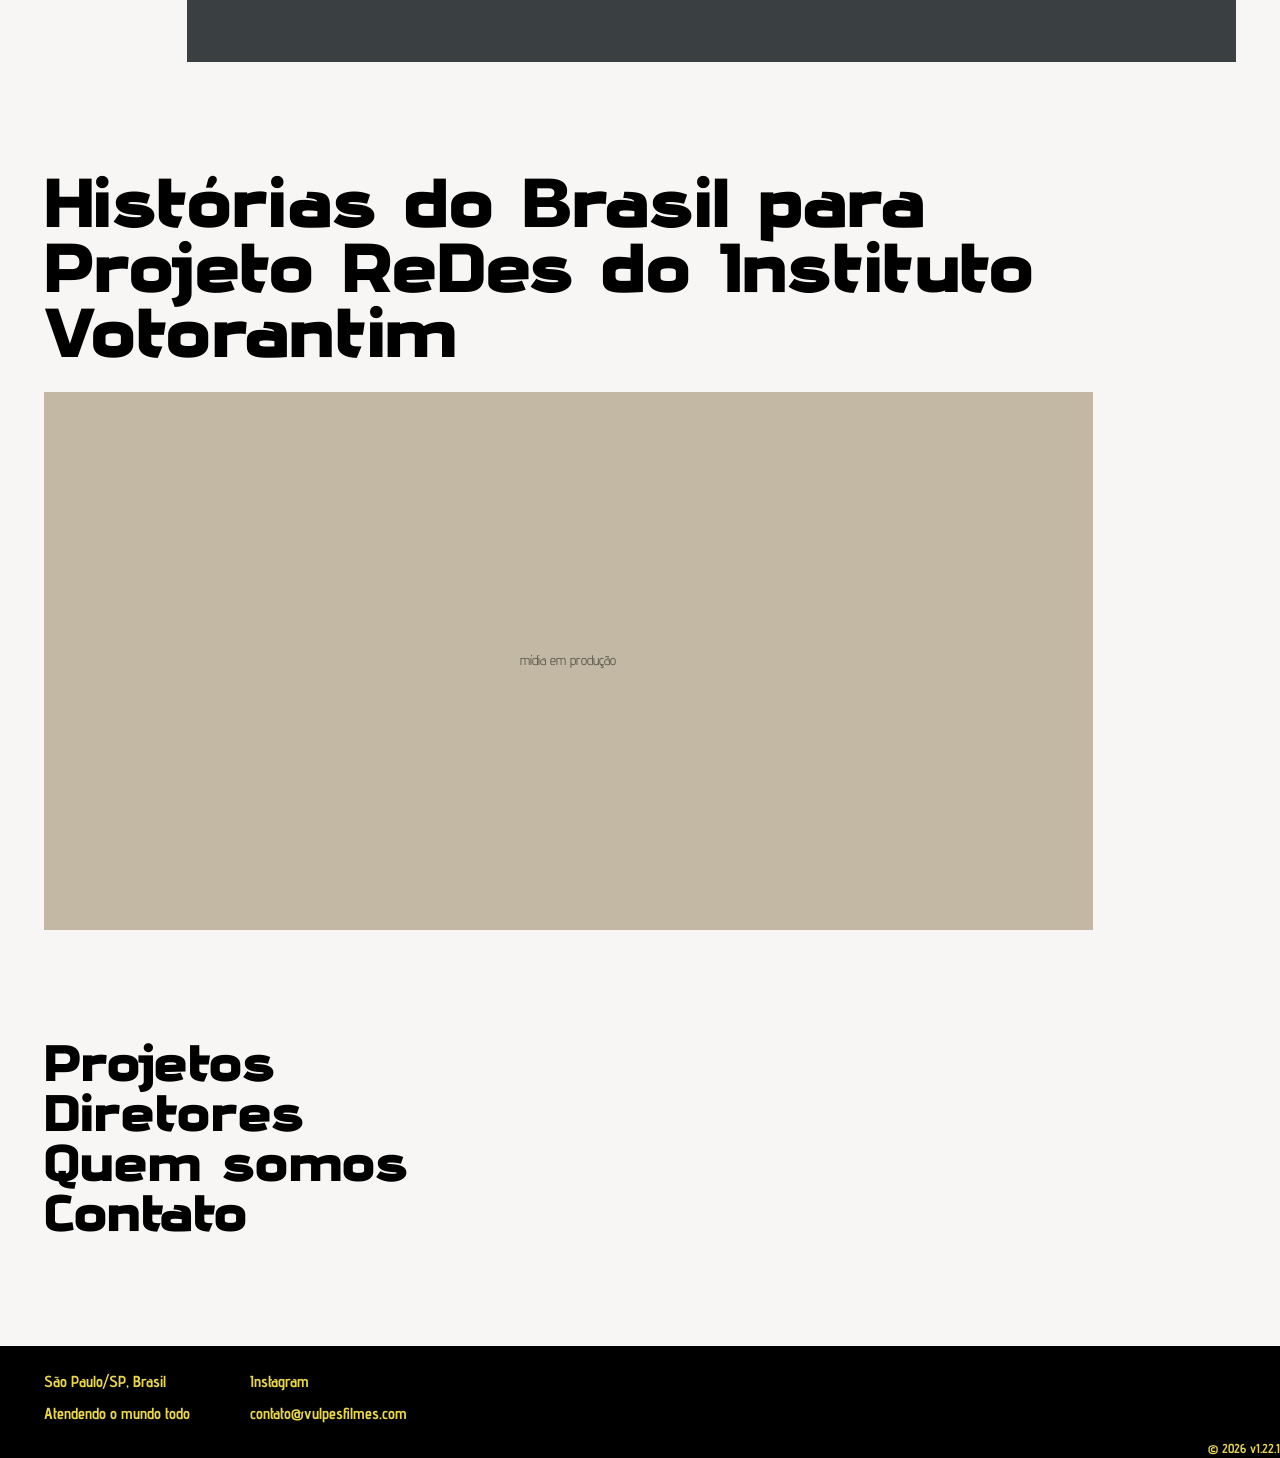
==== commit d6eb9e28: "Troca o loop de Sial 2026 pela nova versão (v1.22.1) Co-Authored-By: Claude Opus 5.5 <noreply@anthro" ====
--- a/index.html
+++ b/index.html
@@ -55,7 +55,7 @@
     <p class="rodape-social"><a href="#">Instagram</a></p>
     <p><a href="mailto:contato@vulpesfilmes.com">contato@vulpesfilmes.com</a></p>
   </div>
-  <p class="rodape-versao">&copy; 2026 v1.22</p>
+  <p class="rodape-versao">&copy; 2026 v1.22.1</p>
 </footer>
 
 <nav id="menu" class="panel panel--menu" aria-label="Navegação principal" aria-hidden="true">
